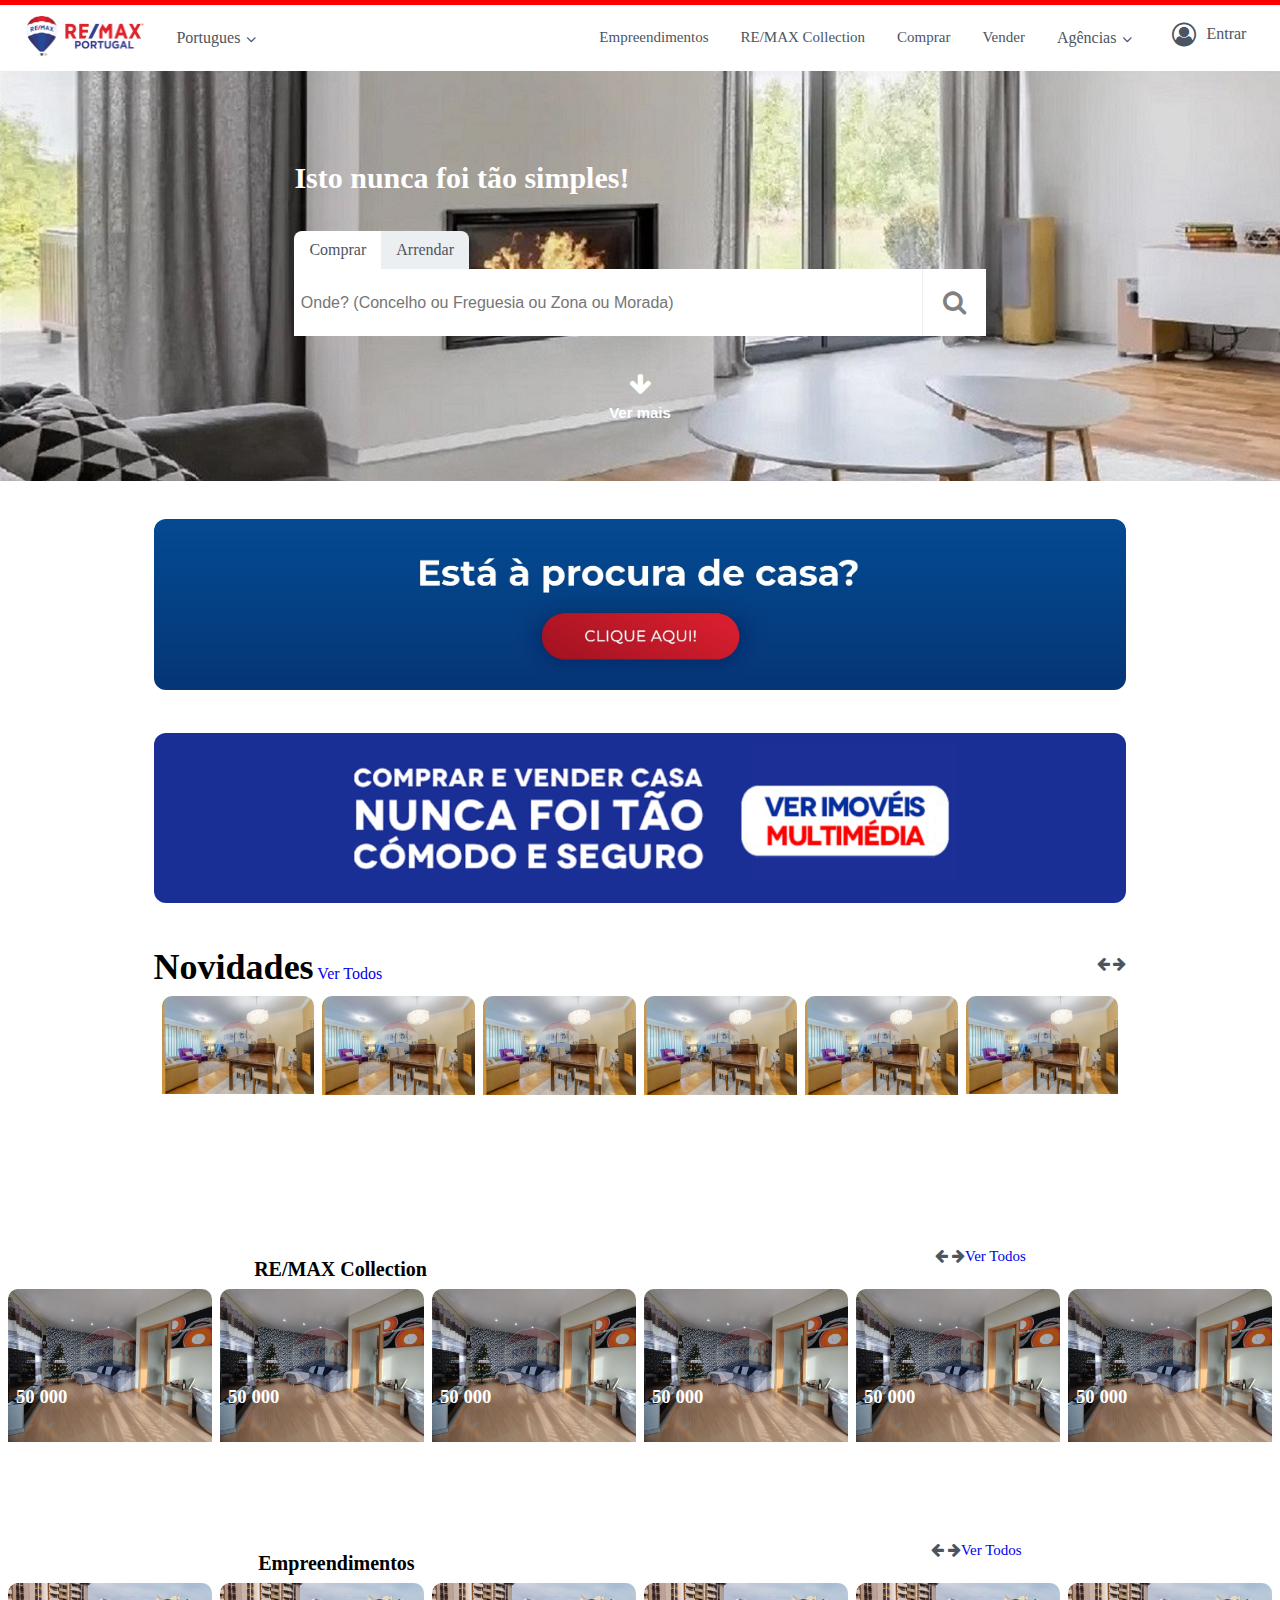
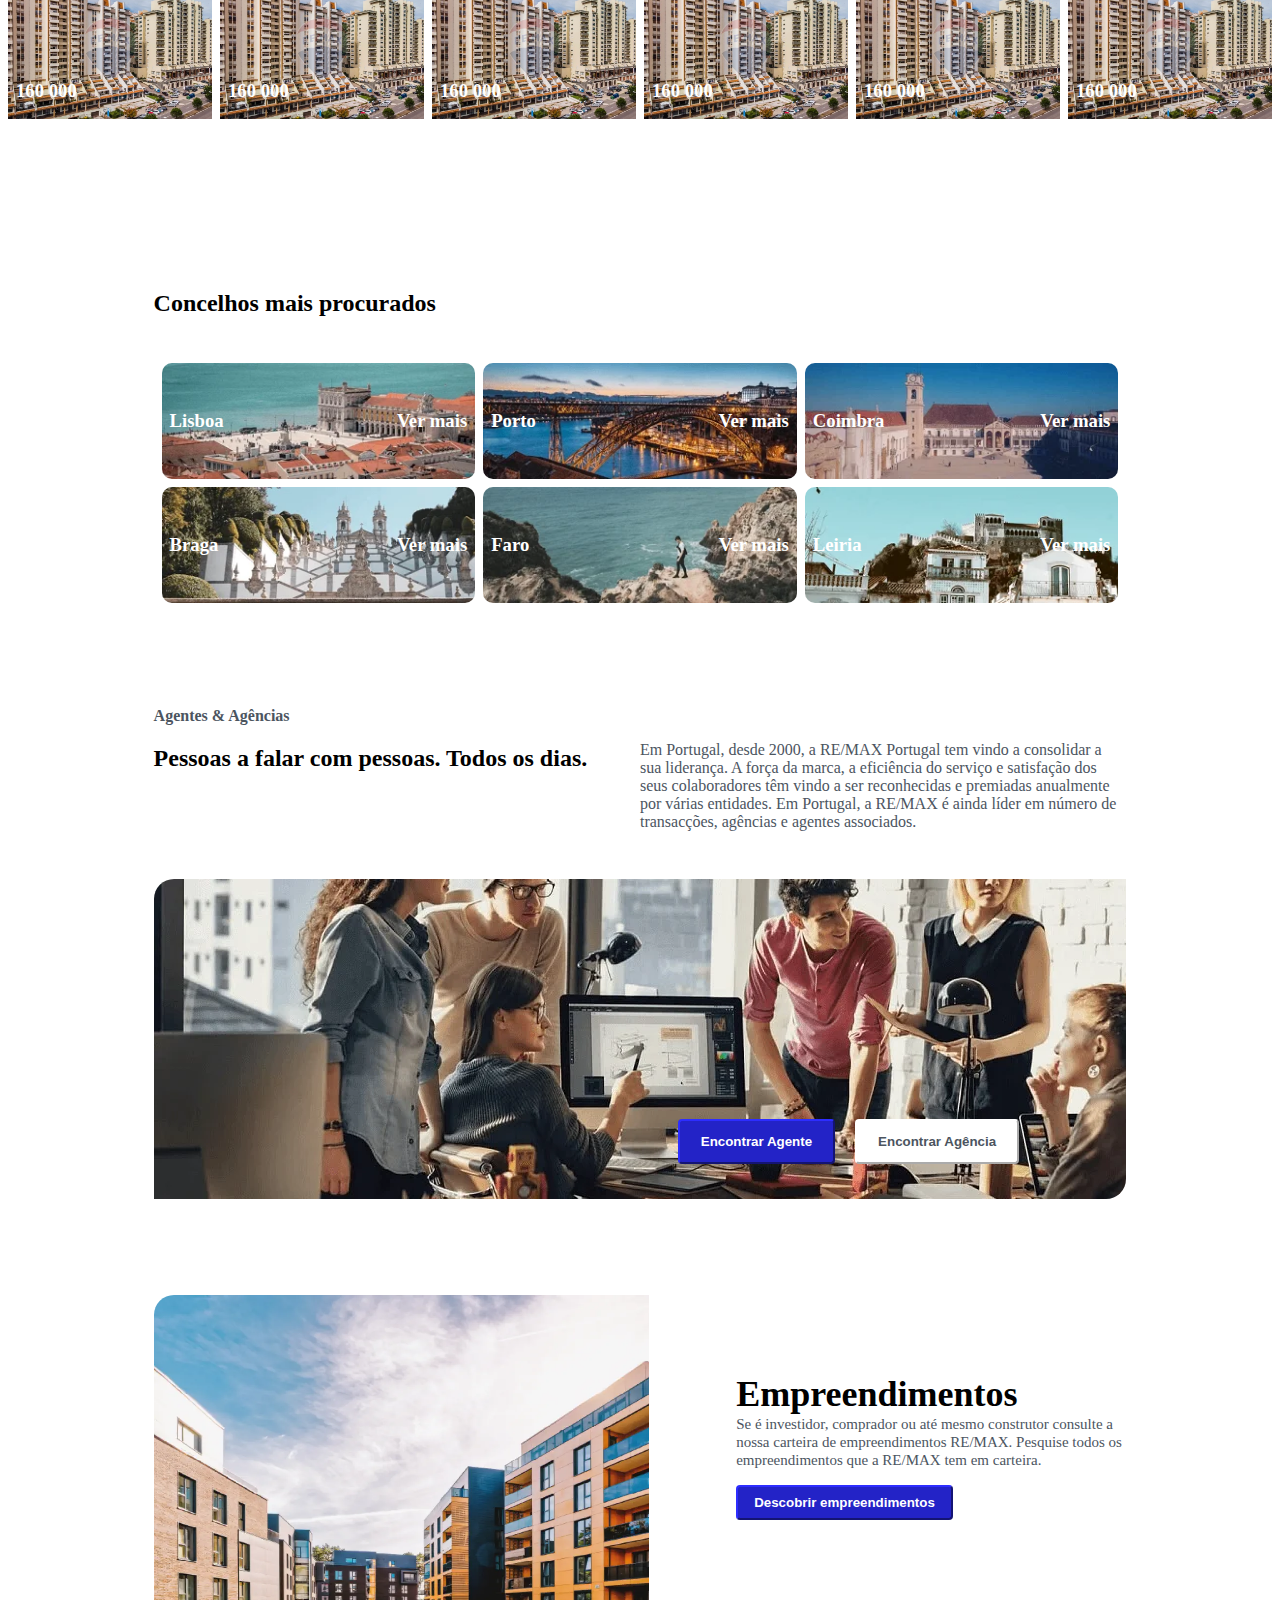
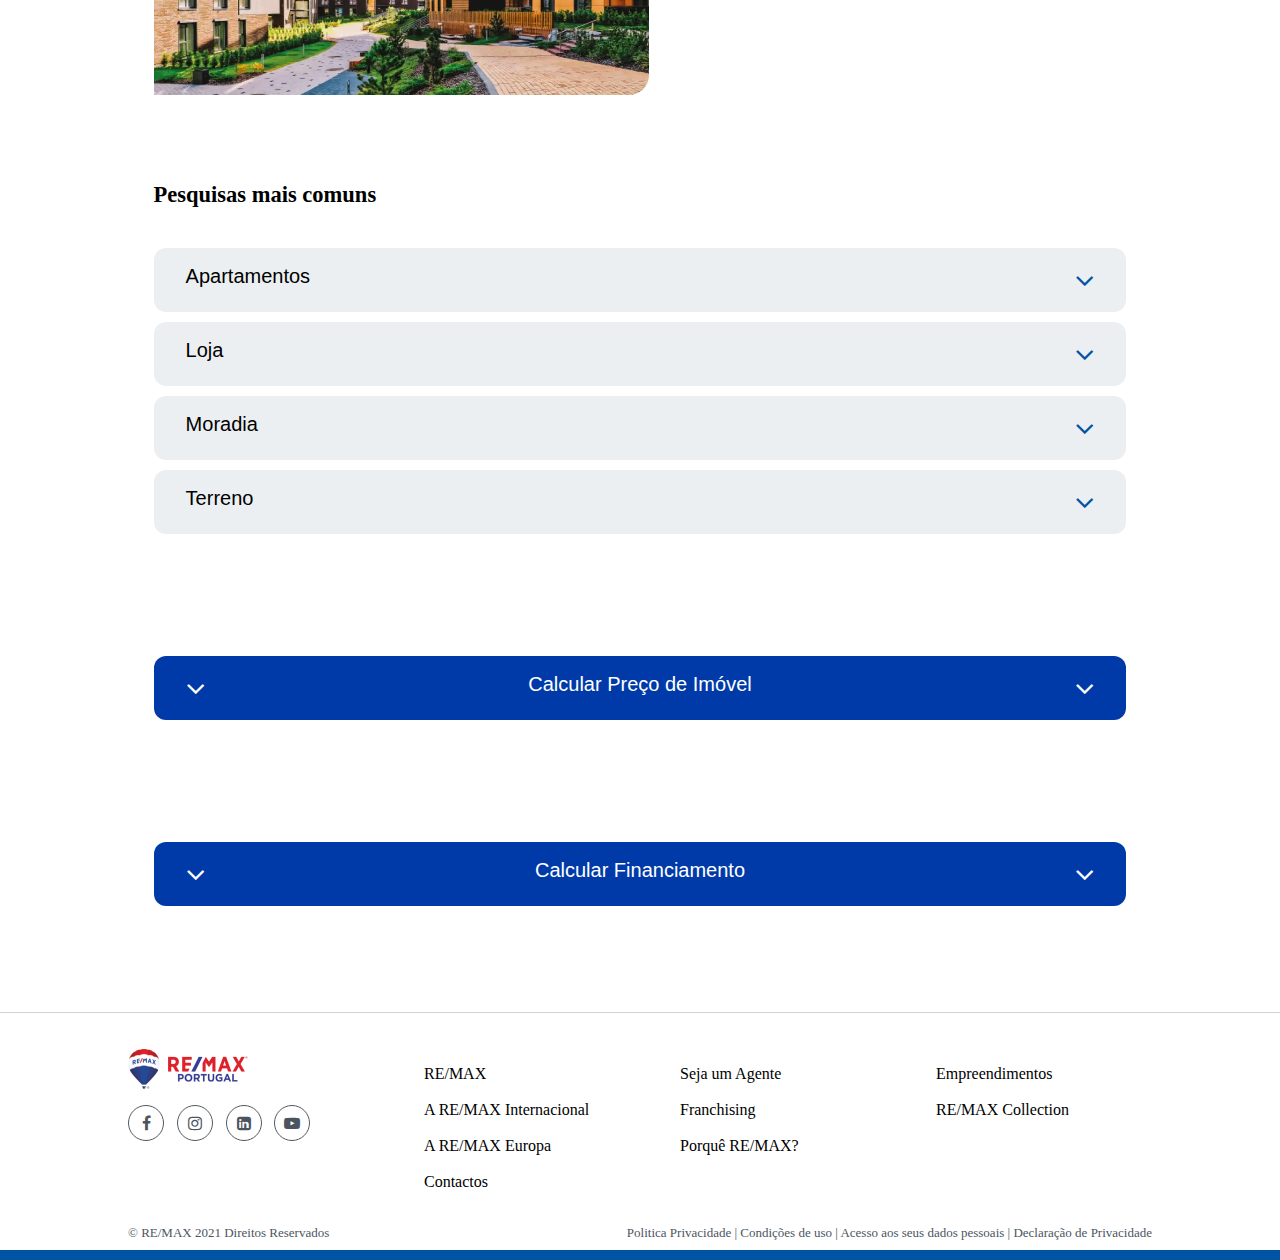
==== index.html @ 7850f864 "update setas" ====
<!DOCTYPE html>
<html lang="en">
<head>
    <script type="text/javascript" src="logica.js"></script>
    <link href="estilos.css"   rel="stylesheet">
    <meta charset="UTF-8">
    <meta http-equiv="X-UA-Compatible" content="IE=edge">
    <link rel="stylesheet" href="https://cdnjs.cloudflare.com/ajax/libs/font-awesome/4.7.0/css/font-awesome.min.css">
    <meta name="viewport" content="width=device-width, initial-scale=1.0">
    <title>TrabalhoPratico-Tweb</title>
    
    
</head>
<body> 

    <nav class="nav-menu">
        <div class="menu1">
            <img class="imagem_logo" src="img/logo_remax.jpg"/>
            <ul class="parte1" style="list-style-type:none">
                <div class="dropdown">
                    <span>Portugues <i class='fa fa-angle-down'></i></span>
                    <div class="dropdown-content">
                    <p>Portugues</p>
                    <p>Ingles</p>
                    </div>
                </div>
            </ul>
            <ul class="parte2">
                <li><a href="emp.html">Empreendimentos</a></li>  
                <li><a href="collection.html">RE/MAX Collection</a></li>
                <li><a href="comprar.html">Comprar</a></li>
                <li><a href="verder.html">Vender</a></li>
            </ul>
                <div class="dropdown2">
                    <span class="dropspan">Agências <i class='fa fa-angle-down'></i></span>
                    <div class="dropdown2-content">
                    <p>Procurar um Agente ou Agência</p>
                    <p>Seja uma Agente RE/MAX</p>
                    <p>Franchising</p>
                    <p>Top Agentes e Agências</p>
                    </div>
                  </div>
            
                <div class="opcao_entrar">
                    <i class="fa fa-user-circle-o" style="font-size:24px; margin-top: 17px; margin-bottom: 16px; margin-right: 10px;"></i>
                    <a href="entrar.html">Entrar</a>
                </div>
            
        </div>
    </nav>
    <div class="imagem_fundo" >
       <br><br><br><br><br> <span>Isto nunca foi tão simples!</span><br><br><br>
        <div class="comprar">
            <div class="comprar_arrendar">
			    <a id="compras" onclick="myFunctionCompras()" class="compras">Comprar</a>	
                <a id="arrendar" onclick="myFunctionArrendar()" class="arrendar">Arrendar</a> 
            </div>
            <div id="pesquisa">
                <input type="text" name="search" id="search" placeholder=" Onde? (Concelho ou Freguesia ou Zona ou Morada)" />
                <div class="icon-procura">
                    <i class="fa fa-search"></i> 
                </div>
            </div>	              
        </div>
        <button onclick="topFunction()" id="TopBtn" class="btnvermais"> <i class="fa fa-arrow-down"></i> <span>Ver mais</span></button>  
    </div>


    <img  src="img/procura_casa.jpg" id="procura_img" />
    <img  src="img/comprar_vender.jpg" id="comprar_vender_img" />

<div class="menus">
    <div class="menu2"> 
        <span class="titulo">Novidades</span>
        <a href="vertodos.html" style="text-decoration: none;">Ver Todos</a>
        <div class="newsver">
            <span classe="setas">
                <i class="fa fa-arrow-left"></i>
                <i class="fa fa-arrow-right"></i>
            </span>
            
        </div>
    </div>

    <div class="novi">
        <table class="novis">
            <tr>
                <th class="novis1" onclick="location.href='t3visa.html'">
                    <h3>380 000</h3></th>
                <th class="novis1" onclick="location.href='t3visa.html'">
                    <h3>380 000</h3>
                </th>
                <th class="novis1" onclick="location.href='t3visa.html'">
                    <h3>380 000</h3></th>
                <th class="novis1" onclick="location.href='t3visa.html'">
                    <h3>380 000</h3>
                </th>
                <th class="novis1" onclick="location.href='t3visa.html'">
                    <h3>380 000</h3></th>
                <th class="novis1" onclick="location.href='t3visa.html'">
                    <h3>380 000</h3>
                </th>
            </tr>
        </table>
    </div>
</div>
<div classe="meenn"></div>
    <div class="menu3"> 
        <h2>RE/MAX Collection</h2>
        <div class="remaxc">
        <span classe="setas">
            <i class="fa fa-arrow-left"></i>
            <i class="fa fa-arrow-right"></i>
        </span>
        <a href="vertodos.html" style="text-decoration: none;">Ver Todos</a>
        </div>
        </div>
        <div class="menu3l">
            <table class="novis">
                <th class="novis2" onclick="location.href='t3areal.html'">
                    <h3>50 000</h3></th>
                <th class="novis2" onclick="location.href='t3areal.html'">
                    <h3>50 000</h3>
                </th>
                <th class="novis2" onclick="location.href='t3areal.html'">
                    <h3>50 000</h3></th>
                <th class="novis2" onclick="location.href='t3areal.html'">
                    <h3>50 000</h3>
                </th>
                <th class="novis2" onclick="location.href='t3areal.html'">
                    <h3>50 000</h3></th>
                <th class="novis2" onclick="location.href='t3areal.html'">
                    <h3>50 000</h3>
            </table>
        </div>
    </div>
<div classe="mensss">
    <div class="menu4"> 
        <h2>Empreendimentos</h2>
        <div class="emp">
        <span classe="setas">
            <i class="fa fa-arrow-left"></i>
            <i class="fa fa-arrow-right"></i>
        </span>
        <a href="vertodos.html" style="text-decoration: none;">Ver Todos</a>
        </div>
        
    </div>
<div class="menu4tl">
    <table class="novis">
        <th class="novis3" onclick="location.href='t3oliv.html'">
            <h3>160 000</h3></th>
        <th class="novis3" onclick="location.href='t3oliv.html'">
            <h3>160 000</h3>
        </th>
        <th class="novis3" onclick="location.href='t3oliv.html'">
            <h3>160 000</h3></th>
        <th class="novis3" onclick="location.href='t3oliv.html'">
            <h3>160 000</h3>
        </th>
        <th class="novis3" onclick="location.href='t3oliv.html'">
            <h3>160 000</h3></th>
        <th class="novis3" onclick="location.href='t3oliv.html'">
            <h3>160 000</h3>
    </table>
</div>
</div>







    <div class="mais_procurados">
        <div class="procurados_title">
            <h2>Concelhos mais procurados</h2> <br>
        </div>
        <table class="tabela_procurados">
            <tr>
                <th class="lisboa" onclick="location.href='lisboa.html'">
                    <h3>Lisboa <span>Ver mais</span></h3>
                </th>
                <th class="porto" onclick="location.href='porto.html'">
                    <h3>Porto <span>Ver mais</span></h3>
                </th>
                <th class="coimbra" onclick="location.href='coimbra.html'">
                    <h3>Coimbra <span>Ver mais</span></h3>
                </th>
            </tr>
            <tr>
                <th class="braga" onclick="location.href='braga.html'">
                    <h3>Braga <span>Ver mais</span></h3>
                </th>
                <th class="faro" onclick="location.href='faro.html'">
                    <h3>Faro <span>Ver mais</span></h3>
                </th>
                <th class="leiria" onclick="location.href='leiria.html'">
                    <h3>Leiria <span>Ver mais</span></h3>
                </th>
            </tr>
          </table>
    </div>


    <div class="agentes_agencias">
        <div class="agen_subtitle">
            <a>Agentes & Agências</a> <br>
        </div>
        <div class="agen_cima">
            <h2>Pessoas a falar com pessoas. Todos os dias.</h2>
            <p>Em Portugal, desde 2000, a RE/MAX Portugal tem vindo a consolidar a sua liderança. A força 
                da marca, a eficiência do serviço e satisfação dos seus colaboradores têm vindo a ser 
                reconhecidas e premiadas anualmente por várias entidades. Em Portugal, a RE/MAX é ainda 
                líder em número de transacções, agências e agentes associados.</p>
        </div>
        <div class="agen_baixo">
            
            <div class="button_agen">
                <button class="button_agente" type="button"> Encontrar Agente</button>
                <button class="button_agencia" type="button"> Encontrar Agência</button>
            </div>
        </div>
    </div>


    <div class="empreendimentos">
        <div class="empre_esquerda"> 
            <img src="img/empre.webp" class="img_empre"/>
        </div>
        <div class="empre_direita">
            <div class="empre_texto">
                <h2 class="titulo">Empreendimentos</h2>
                <a>Se é investidor, comprador ou até mesmo construtor consulte a nossa carteira de 
                    empreendimentos RE/MAX. Pesquise todos os empreendimentos que a RE/MAX tem 
                    em carteira.
                </a> <br>
            </div>
            <button class="button_empre" type="button"> Descobrir empreendimentos</button>
        </div>
    </div>


    

    <div class="Pesquisas_mais_comuns">
        <h2>Pesquisas mais comuns</h2>
        <div class="dropdown3">
            <button onclick="myFunction1()" id="dropbtn3-1" class="dropbtn3">Apartamentos <i class='fa fa-angle-down'></i></button>
            <div id="myDropdown3-1" class="dropdown-content3">
                <a href="#">Lisboa</a>
                <a href="#">Sintra</a>
                <a href="#">Cascais</a>
                <a href="#">Oeiras</a>
                <a href="#">Porto</a>
                <a href="#">Amadora</a>
                <a href="#">Vila Nova de Gaia</a>
                <a href="#">Almada</a>
                <a href="#">Loures</a>
                <a href="#">Vila Franca de Xira</a>
                <a href="#">Seixal</a>
                <a href="#">Odivelas</a>
                <a href="#">Braga</a>
                <a href="#">Portimão</a>
                <a href="#">Matosinhos</a>
                <a href="#">Setúbal</a>
                <a href="#">Albufeira</a>
                <a href="#">Maia</a>
                <a href="#">Loulé</a>
                <a href="#">Gondomar</a>
                <a href="#">Coimbra</a>
                <a href="#">Mafra</a>
                <a href="#">Leiria</a>
                <a href="#">Barreiro</a>
                <a href="#">Funchal</a>
                <a href="#">Alenquer</a>
                <a href="#">Vila Nova de Famalicão</a>
                <a href="#">Faro</a>
                <a href="#">Silves</a>
                <a href="#">Montijo</a>
            </div>
        </div>
        <div class="dropdown3">
            <button onclick="myFunction2()" id="dropbtn3-2" class="dropbtn3">Loja <i class='fa fa-angle-down'></i></button>
            <div id="myDropdown3-2" class="dropdown-content3">
                <a href="#">Lisboa</a>
                <a href="#">Sintra</a>
                <a href="#">Porto</a>
                <a href="#">Amadora</a>
                <a href="#">Oeiras</a>
                <a href="#">Loures</a>
                <a href="#">Odivelas</a>
                <a href="#">Almada</a>
                <a href="#">Cascais</a>
                <a href="#">Braga</a>
                <a href="#">Seixal</a>
                <a href="#">Matosinhos</a>
                <a href="#">Vila Nova de Famalicão</a>
                <a href="#">Vila Franca de Xira</a>
                <a href="#">Setúbal</a>
                <a href="#">Vila Nova de Gaia</a>
                <a href="#">Guimarães</a>
                <a href="#">Portimão</a>
                <a href="#">Leiria</a>
                <a href="#">Faro</a>
                <a href="#">Gondomar</a>
                <a href="#">Albufeira</a>
                <a href="#">Maia</a>
                <a href="#">Viseu</a>
                <a href="#">Coimbra</a>
                <a href="#">Loulé</a>
                <a href="#">Felgueiras</a>
                <a href="#">Funchal</a>
                <a href="#">Mafra</a>
                <a href="#">Barreiro</a>
            </div>
        </div>
        <div class="dropdown3">
            <button onclick="myFunction3()" id="dropbtn3-3" class="dropbtn3">Moradia <i class='fa fa-angle-down'></i></button>
            <div id="myDropdown3-3" class="dropdown-content3">
                <a href="#">Cascais</a>
                <a href="#">Sintra</a>
                <a href="#">Almada</a>
                <a href="#">Vila Nova de Gaia</a>
                <a href="#">Mafra</a>
                <a href="#">Seixal</a>
                <a href="#">Torres Vedras</a>
                <a href="#">Vila Nova de Famalicão</a>
                <a href="#">Porto</a>
                <a href="#">Guimarães</a>
                <a href="#">Setúbal</a>
                <a href="#">Lisboa</a>
                <a href="#">Sesimbra</a>
                <a href="#">Loulé</a>
                <a href="#">Oeiras</a>
                <a href="#">Braga</a>
                <a href="#">Albufeira</a>
                <a href="#">Alenquer</a>
                <a href="#">Évora</a>
                <a href="#">Palmela</a>
                <a href="#">Matosinhos</a>
                <a href="#">Leiria</a>
                <a href="#">Gondomar</a>
                <a href="#">Loures</a>
                <a href="#">Alcobaça</a>
                <a href="#">Maia</a>
                <a href="#">Silves</a>
                <a href="#">Santarém</a>
                <a href="#">Vila Franca de Xira</a>
                <a href="#">Coimbra</a>
            </div>
        </div>
        <div class="dropdown3">
            <button onclick="myFunction4()" id="dropbtn3-4" class="dropbtn3">Terreno <i class='fa fa-angle-down'></i></button>
            <div id="myDropdown3-4" class="dropdown-content3">
                <a href="#">Sintra</a>
                <a href="#">Vila Nova de Gaia</a>
                <a href="#">Palmela</a>
                <a href="#">Cascais</a>
                <a href="#">Almada</a>
                <a href="#">Mafra</a>
                <a href="#">Vila Nova de Famalicão</a>
                <a href="#">Sesimbra</a>
                <a href="#">Braga</a>
                <a href="#">Loures</a>
                <a href="#">Torres Vedras</a>
                <a href="#">Setúbal</a>
                <a href="#">Seixal</a>
                <a href="#">Loulé</a>
                <a href="#">Benavente</a>
                <a href="#">Gondomar</a>
                <a href="#">Coimbra</a>
                <a href="#">Vila Franca de Xira</a>
                <a href="#">Guimarães</a>
                <a href="#">Leiria</a>
                <a href="#">Odivelas</a>
                <a href="#">Silves</a>
                <a href="#">Maia</a>
                <a href="#">Santa Maria da Feira</a>
                <a href="#">Penafiel</a>
                <a href="#">Alenquer</a>
                <a href="#">Lousada</a>
                <a href="#">Viseu</a>
                <a href="#">Marco de Canaveses</a>
                <a href="#">Lourinhã</a>
            </div>
        </div>
    </div>

    <div class="calculo">
        <button onclick="FunctionCalculo()" id="btncalculo" class="dropbtn3"><i1 class='fa fa-angle-down' style="float: left; font-size: 30px;"></i1>Calcular Preço de Imóvel<i2 class='fa fa-angle-down' style="float: right; font-size: 30px;"></i2></button>
        <div id="CalcDropdown" class="dropdown-content4">
            <form>
            <fieldset>
                <legend><p>Descrição do Imóvel</p></legend>
                <div class="tipo">
                    <p>Tipologia: <select name="tipologia" required>
                        <option value="0">T0</option>
                        <option value="1">T1</option>
                        <option value="2">T2</option>
                        <option value="3">T3</option>
                        <option value="4">T4</option>
                        <option value="5">T5</option>
                </p></select> 
                </div>
                <div class="area">
                    <p>Área útil (m<sup>2</sup>): <input type="number" name="area" id="area" min="1" max="999999" maxlength="6" required/></p>
                </div>
                <div class="idade">
                    <p>Idade do Imóvel : <br><br> 
                    <input type="radio" name="idade" value="min"/> Inferior a 6 anos</p>
                    <p><input type="radio" name="idade" value="med"/> Entre 7 e 10 anos</p>
                    <p><input type="radio" name="idade" value="max"/> Superior a 11 anos</p>
                </div>
                <div class="garagem">
                    <p>Garagem  <input type="checkbox" id="garagem" name="garagem"/></p>
                </div>
                <div class="TPublicos">
                    <p>Proximidade de Transportes Públicos <input type="checkbox" id="transportes" name="transportes"/></p>
                </div>
            </fieldset>
            <div class="CalBtn">
                <button type="button" onclick="FunctionSubmeter()" class="submeter">Submeter</button>
                <input type="reset" onclick="FunctionLimpar()" name="reset" class="reset" value="Limpar" />
            </div>
            </form>
        </div>
        <div class="resultado" id="resultado">
            <div class="row">
                <div class="column" id="column-zona">
                    <div class="card">
                        <div>
                            <h2>Zona 1</h2>
                            <span id="zona1"></span>
                        </div>
                        <div class="zona1-content">
                            <br><a>€/m<sup>2</sup>: 1200</a><br>
                            <a>área: <span id="Zona1-area"></span> m<sup>2</sup></a><br>
                            <a>idade: <span id="Zona1-idade"></span></a><br>
                            <a><span id="Zona1-garagem"></span> garagem</span></a><br>
                            <a><span id="Zona1-transportes"></span> transportes</a><br>
                        </div>
                    </div>
                </div>
                <div class="column" id="column-zona">
                    <div class="card">
                        <div>
                        <h2>Zona 2</h2>
                        <span id="zona2"></span></div>
                        <div class="zona1-content">
                            <br><a>€/m<sup>2</sup>: 2000</a><br>
                            <a>área: <span id="Zona2-area"></span> m<sup>2</sup></a><br>
                            <a>idade: <span id="Zona2-idade"></span></a><br>
                            <a><span id="Zona2-garagem"></span> garagem</span></a><br>
                            <a><span id="Zona2-transportes"></span> transportes</a><br>
                        </div>
                    </div>
                </div>
                <div class="column" id="column-zona">
                    <div class="card">
                        <div><h2>Zona 3</h2>
                        <span id="zona3"></span></div>
                        <div class="zona1-content">
                            <br><a>€/m<sup>2</sup>: 2500</a><br>
                            <a>área: <span id="Zona3-area"></span> m<sup>2</sup></a><br>
                            <a>idade: <span id="Zona3-idade"></span></a><br>
                            <a><span id="Zona3-garagem"></span> garagem</span></a><br>
                            <a><span id="Zona3-transportes"></span> transportes</a><br>
                        </div>
                    </div>
                </div>
              </div>
        </div>
    </div>



    <div class="financiamento">
        <button onclick="FunctionFinanciamento()" id="btnfinanciamento" class="dropbtn3"><i1 class='fa fa-angle-down' style="float: left; font-size: 30px;"></i1>Calcular Financiamento<i2 class='fa fa-angle-down' style="float: right; font-size: 30px;"></i2></button>
        <div id="FinDropdown" class="dropdown-content4">
            <form>
            <fieldset>
                <legend><p>Financiamento</p></legend>
                <div class="row">   
                    <div class="column" id="column-fin">
                        <i class="fa fa-money" style="font-size:48px;"></i>
                        <p>Entrada Inicial</p>
                        <input type="number" id="recebe-entrada" name="amountInput1" min="0" max="1000000" value="0" oninput="this.form.amountRange1.value=this.value" /><br>
                        <input type="range" name="amountRange1" min="0" max="1000000" value="0" step="1" oninput="this.form.amountInput1.value=this.value"/>
                    </div>
                    <div class="column" id="column-fin">
                        <i class="fa fa-money" style="font-size:48px;"></i>
                        <p>Valor de Empréstimo</p>
                        <input type="number" id="recebe-emprestimo" name="amountInput2" min="0" max="1000000" value="0" oninput="this.form.amountRange2.value=this.value" /><br>
                        <input type="range" name="amountRange2" min="0" max="1000000" value="0" step="1" oninput="this.form.amountInput2.value=this.value"/>
                    </div>
                    <div class="column" id="column-fin">
                        <i class="fa fa-calendar" style="font-size:48px;"></i>
                        <p>Duração (anos)</p>
                        <input type="number" id="recebe-anos" name="amountInput3" min="0" max="50" value="0" oninput="this.form.amountRange3.value=this.value" /><br>
                        <input type="range" name="amountRange3" min="0" max="50" value="0" step="1" oninput="this.form.amountInput3.value=this.value"/>
                    </div> 
                </div> 
            </fieldset>
            </form>
            <div class="CalBtn">
                <button type="button" onclick="FunctionCalcFinanciamento()" class="submeter">Financiamento</button>
            </div>
            <div class="ResultadoFin" id="ResultadoFin">
                <table>
                <tr class="column" id="column-fin1">
                    <div class="box-banco">
                        <img src="img/banco_CA.jpg" class="img_ca"/>
                        <div class="box-banco-text">
                            <a id="credito">Crédito Agrícula Crédito habitação Taxa variável</a><br>
                            <span id="var">variável</span><br><br><br>
                            <div class="box-resultado">
                                <div class="box-linha">
                                    <div class="spread">
                                        <span id="spread1"></span><br>
                                        <a> Spread desde </a>
                                    </div>
                                    <div class="TAEG">
                                        <span id="juro-global1"></span><br>
                                        <a>TAEG desde</a>
                                    </div>
                                    <div class="prestacoes">
                                        <span id="prestacoes1"></span><br>
                                        <a>€/Mes</a>
                                    </div>
                                    <div class="Verm">
                                        <a onclick="FunctionDetalhes()">Ver detalhes</a>
                                    </div>
                                </div>
                                <div class="box-direita" id="box-direita">
                                    <a>Montante total: <span id="Montante-total"></span></a><br>
                                    <a>Valor do empréstimo: <span id="emprestimo"></span></a><br>
                                    <a>Valor da entrada inicial: <span id="entrada-inicial"></span></a><br>
                                </div>
                            </div>
                        </div>
                    </div>
                </tr>
                <tr class="column" id="column-fin1">
                    <div class="box-banco">
                        <img src="img/banco_milennium.png" class="img_mill"/>
                        <div class="box-banco-text">
                            <a  id="credito">Millennium Crédito habitação Taxa variável</a><br>
                            <span id="var">variável</span><br><br><br>
                            <div class="bos-resultado">
                                <div class="box-linha">
                                    <div class="spread">
                                        <span id="spread2"></span><br>
                                        <a> Spread desde </a>
                                    </div>
                                    <div class="TAEG">
                                        <span id="juro-global2"></span><br>
                                        <a>TAEG desde</a>
                                    </div>
                                    <div class="prestacoes">
                                        <span id="prestacoes2"></span><br>
                                        <a>€/Mes</a>
                                    </div>
                                    <div class="Verm">
                                        <a onclick="FunctionDetalhes2()">Ver detalhes</a>
                                    </div>
                                </div>
                            </div>
                            <div class="box-direita" id="box-direita2">
                                <a>Montante total: <span id="Montante-total1"></span></a><br>
                                <a>Valor do empréstimo: <span id="emprestimo1"></span></a><br>
                                <a>Valor da entrada inicial: <span id="entrada-inicial1"></span></a><br>
                            </div>
                        </div>
                    </div>
                </tr>
                <tr class="column" id="column-fin1">
                    <div class="box-banco">
                        <img src="img/banco_CGD.png" class="img_cgd"/>
                        <div class="box-banco-text">
                            <a id="credito">Caixa Geral de Depósito Crédito habitação Taxa variável</a><br>
                            <span id="var">variável</span><br><br><br>
                            <div class="bos-resultado">
                                <div class="box-linha">
                                    <div class="spread">
                                        <span id="spread3"></span><br>
                                        <a> Spread desde </a>
                                    </div>
                                    <div class="TAEG">
                                        <span id="juro-global3"></span><br>
                                        <a>TAEG desde</a>
                                    </div>
                                    <div class="prestacoes">
                                        <span id="prestacoes3"></span><br>
                                        <a>€/Mes</a>
                                    </div>
                                    <div class="Verm">
                                        <a onclick="FunctionDetalhes3()">Ver detalhes</a>
                                    </div>
                                </div>
                            </div>
                            <div class="box-direita" id="box-direita3">
                                <a>Montante total: <span id="Montante-total2"></span></a><br>
                                <a>Valor do empréstimo: <span id="emprestimo2"></span></a><br>
                                <a>Valor da entrada inicial: <span id="entrada-inicial2"></span></a><br>
                            </div>
                        </div>
                    </div>
                </tr>
            </table>
            </div>
        </div>
    </div>

    <div id="footer">
        <div class="row">
            <div class="column">
                <img class="imagem_logo2" src="img/logo_remax.jpg"/> 
                <div class="redes_sociais">
                    <i class="fa fa-facebook"></i>
                    <i class="fa fa-instagram"></i>
                    <i class="fa fa-linkedin-square"></i>
                    <i class="fa fa-youtube-play"></i>
                </div>
            </div>
            <div class="footer_menu">
                <div class="column">
                    <ul>
                        <li> RE/MAX</li>      <br>
                        <li>A RE/MAX Internacional</li><br>
                        <li>A RE/MAX Europa</li><br>
                        <li>Contactos</li><br>
                    </ul>
                </div>
                <div class="column">
                    <ul>
                       <li>Seja um Agente</li><br>
                        <li>Franchising</li><br>
                        <li>Porquê RE/MAX?</li><br>
                    </ul>
                </div>
                <div class="column">
                    <ul>
                    <li>Empreendimentos</li><br>
                    <li>RE/MAX Collection</li><br><br><br><br>
                </ul>
                </div>
            </div> 
        </div>
        <div class="fim">
            <a class="fim_esquerda">© RE/MAX 2021 Direitos Reservados</a> 
            <a class="fim_direita">Politica Privacidade | Condições de uso | Acesso aos seus dados pessoais | Declaração de Privacidade</a>
        </div>
    </div>

</body>
</html>
---- estilos.css ----
html{
    width: 100%;
    scroll-behavior: smooth;
}

body{
    margin: 0em;
    background-color: white;
    font-family: Verdana;
    color: #4c555f;
}

/*******
 Header
********/
.nav-menu{
    padding-left: 2%;
    padding-right: 2%;
    border-top: 5px solid #ff0000;
    height: 100%;
}
.menu1{
    display: flex;
    background-color:white;
    width: 100%;
    height: 66px;
    vertical-align: center;
}

    .menu1 a{
        cursor: pointer;
        color: #4c555f;
        text-decoration: none;
    }    

    .menu1 a:hover{color:#0054a4;}        
    
    .imagem_logo{
        cursor: pointer;
        max-height: 60%;
        margin-top: 0.9%;
        margin-right: 16px;
        width: auto;
    } 

        .parte1{
            cursor: pointer;
            padding: 0;
        }
        
            .dropdown span{
                display: inline-flex;
                margin-bottom: 23px;
                margin-left: 8px;
                margin-right: 8px;
                padding-left: 8px;
                padding-right: 8px;
                padding-top: 8px;
            }

            .dropdown i{
                margin-left: 6px;
                margin-top: 2px;
            }
              
                .dropdown-content {
                    color: black;
                    display: none;
                    position: absolute;
                    background-color: #f9f9f9;
                    min-width: 160px;
                    box-shadow: 0px 8px 16px 0px rgba(0,0,0,0.2);
                    z-index: 1;
                }
              
                .dropdown:hover .dropdown-content {
                    display: block;
                }

                .dropdown:hover{
                    color: #0054a4;
                    box-shadow: 0px 8px 16px 0px rgba(0,0,0,0.2);
                }

                .dropdown-content p{
                    width: 160px;
                    padding-right: 16px;
                    padding-left: 16px;
                    padding-top: 20px;
                    padding-bottom: 20px;
                    margin-bottom: 0;
                    margin-top: 0;
                }
                
                .dropdown-content p:hover{
                    background-color: #0054a4;
                    color: white;
                }

        .parte2{
            display: flex;
            width: 100%;
            list-style-type:none;
            justify-content: flex-end;
        }
    
            .parte2 li{
                margin-top: 0px;
                margin-bottom: 0px;
                margin-left: 8px;
                margin-right: 8px;
                padding: 8px;
                font-size: 15px;
            }

            .dropspan{
                margin-top: 16px;
                margin-bottom: 23px;
                margin-left: 8px;
                margin-right: 8px;
                padding-left: 8px;
                padding-right: 8px;
                padding-top: 8px;
                cursor: pointer;
            }

            .dropdown2 span{
                display: inline-flex;
            }

            .dropdown2 i{
                margin-left: 6px;
                margin-top: 2px;
            }

                .dropdown2:hover{
                    color: #0054a4;
                    box-shadow: 0px 8px 16px 0px rgba(0,0,0,0.2);
                }
        
                .dropdown2-content {
                    font-size: 14px;
                    color: black;
                    cursor: pointer;
                    display: none;
                    position: absolute;
                    background-color: #f9f9f9;
                    box-shadow: 0px 8px 16px 0px rgba(0,0,0,0.2);
                    z-index: 1;
                }

                .dropdown2-content p{
                    width: auto;
                    padding-right: 16px;
                    padding-left: 16px;
                    padding-top: 20px;
                    padding-bottom: 20px;
                    margin-bottom: 0;
                    margin-top: 0;
                }

                .dropdown2-content p:hover{
                    background-color: lightgrey
                }
              
                .dropdown2:hover .dropdown2-content {
                    display: block;
                }

            .opcao_entrar{
                cursor: pointer;
                display: flex;
                padding-left: 8px;
                padding-right: 8px;
                margin-left: 16px;
            }
                .opcao_entrar a{
                    padding-top: 20px;
                    padding-bottom: 20px;
                    margin-left: 0px;
                    text-decoration: none;
                }
                
                .opcao_entrar:hover{
                    color:#0054a4;
                }

/*************************************
Barra de pesquisa com imagem de fundo
**************************************/
.imagem_fundo{
    background-image: url("img/Fundo.jpg");
    width: 100%;
    position: relative;
    height: 410px;
    background-repeat: no-repeat;
}

    .imagem_fundo span{
        color: white;
        font-weight: bold;
        font-size: 30px;
        margin-left: 23%;
    }

    .comprar{
        margin-left: 23%;
        margin-right: 23%;
        position: relative;
    }

    .icon-procura {
        color: black;
        display: flex;
        justify-content: center;
        align-items: center;
        padding: 0 20px;
        padding-left: 20px;
        border-left: solid 1px #eceff2;
        background-color: white;
    }
    
        .icon-procura i {
            font-size: 25px;
            color: #808080;
            cursor: pointer;
        }
        
            .icon-procura i:hover {
                transform: scale(0.8);
                transition: 0.3s ease;
            }
        
       .comprar_arrendar{
            display: flex;
            padding-right: 0%;
        }

            .compras{
                padding-top: 10px;
                padding-bottom: 10px;
                padding-right: 15px;
                padding-left: 15px;
                background-color: white;
                border-top-left-radius: 0.5em;
                cursor: pointer;
            }       

            .arrendar{
                padding-top: 10px;
                padding-bottom: 10px;
                padding-right: 15px;
                padding-left: 15px;
                background-color: #eceff2;
                border-top-right-radius: 0.5em;
                cursor: pointer;
            } 
   
        #pesquisa{
            display: flex;
        }

                #search{
                    background-color: white;
                    border: none;
                    height: 65px;
                    width: 100%;
                    outline: none;
                    font-size: medium;
                }

        .btnvermais{
            color: #fff;
            background: transparent;
            border: 0;
            cursor: pointer;
            margin-left: 40%;
            width: 20%;
            margin-top: 35px;
        }

            .btnvermais i{
                margin-bottom: 8px;
                font-size: 24px;
            }

            .btnvermais span{
                font-size: 15px;
                display: block;
                margin-left: 0px;
            }

/*************
Imagens Azuis
**************/
#procura_img{
    max-width: 76%;
    position: relative;
    margin: auto;
    margin-left: 12%;
    margin-right: 12%;
    margin-top: 3%;
    border-radius: 12px;
    cursor: pointer;
}

#comprar_vender_img{
    max-width: 1200px;
    border-radius: 12px;
    cursor: pointer;
    max-width: 76%;
    position: relative;
    margin: auto;
    margin-left: 12%;
    margin-right: 12%;
    margin-top: 3%;
}
    
/*******************
 Novidades - Casas
*******************/
.menus{
    padding-left: 12%;
    padding-right: 12%;
    width: 76%;
    padding-top:3% ;
}

.menu2{
    display: inline;
}
    
.titulo{color:black;
    font-size: 35px;
    font-weight: bold;
    text-align: left;
margin: 0;}

.newsver{font-size: 15px;
    position: relative;
    padding-top: 1%;
    float: right;
    display: flex;}

    .novis{
        width: 100%;
        border-spacing:8px 8px
    }
    
    .novis1 {
        padding: 8px;
        width: 10%;
        height: 200px;
        background-image: url("img/t2av.jpg");
        border-radius: 10px;
        padding:8px;
        background-repeat: no-repeat;  
        background-size: contain;
        cursor: pointer;
    }
           
    .novis h3{
        display: flex;
        align-items: center;
        justify-content: space-between;
        color: white;
    }

.menu3{display: flex;
    align-items: flex-end;
    justify-content: flex-end;}

.menu3 h2{color:black;
    font-size: 20px;
    max-width: 76%;
    position: relative;
    margin: auto;
    padding-left: 12%;
    padding-right: 12%;
    padding-top: 3%;
    border-radius: 12px}

.remaxc{font-size: 15px;
    max-width: 76%;
    position: relative;
    margin: auto;
    margin-left: 16px;
    padding-left: 12%;
    padding-right: 12%;
    padding-top: 1%;
    border-radius: 12px;
    display: flex;
    margin-left:auto;}
.novis2{padding: 8px;
    width: 10%;
    height: 200px;
    background-image: url("img/t3sjm.jpg");
    border-radius: 10px;
    padding:8px;
    background-repeat: no-repeat;  
    background-size:contain;
    cursor: pointer;}
.menu4{display: flex;
    align-items: flex-end;
    justify-content: flex-end;}

.menu4 h2{color:black;
    font-size: 20px;
    max-width: 76%;
    position: relative;
    margin: auto;
    padding-left: 12%;
    padding-right: 12%;
    padding-top: 3%;
    border-radius: 12px}
.novis3{
    padding: 8px;
        width: 10%;
        height: 200px;
        background-image: url("img/t3oliv.jpg");
        border-radius: 10px;
        padding:8px;
        background-repeat: no-repeat;  
        background-size:contain;
        cursor: pointer;      
}
.emp{font-size: 15px;
    max-width: 76%;
    position: relative;
    margin: auto;
    margin-left: 16px;
    padding-left: 12%;
    padding-right: 12%;
    padding-top: 1%;
    border-radius: 12px;
    display: flex;
    margin-left:auto;}






/*************************
Concelhos mais procurados
*************************/
.mais_procurados{
    margin-left: 12%;
    margin-right: 12%;
    max-width: 76%;
    padding-top: 64px;
    margin-bottom: 32px;
}

    .procurados_title{
        color: black;
    }

    .tabela_procurados{
        width: 100%;
        border-spacing:8px 8px;
    }

        .lisboa{
            padding: 8px;
            width: 33.3333%;
            height: 100px;
            background-image: url("img/lisboa.jpg");
            border-radius: 10px;
            padding:8px;
            background-repeat: no-repeat;
            background-size: cover;
            cursor: pointer;
        }

            .lisboa h3{
                display: flex;
                align-items: center;
                justify-content: space-between;
                color: white;
            }

        .porto{
            padding: 8px;
            width: 33.3333%;
            height: 100px;
            background-image: url("img/porto.jpg");
            border-radius: 10px;
            padding:8px;
            background-repeat: no-repeat;
            background-size: cover;
            cursor: pointer;
        }
    
            .porto h3{
                display: flex;
                align-items: center;
                justify-content: space-between;
                color: white;
            }

        .coimbra{
            padding: 8px;
            width: 33.3333%;
            height: 100px;
            background-image: url("img/coimbra.jpg");
            border-radius: 10px;
            padding:8px;
            background-repeat: no-repeat;   
            background-size: cover;
            cursor: pointer;
        }
        
            .coimbra h3{
                display: flex;
                align-items: center;
                justify-content: space-between;
                color: white;
            }
    
        .braga{
            padding: 8px;
            width: 33.3333%;
            height: 100px;
            background-image: url("img/braga.jpg");
            border-radius: 10px;
            padding:8px;
            background-repeat: no-repeat;   
            background-size: cover;
            cursor: pointer;
        }
            
            .braga h3{
                display: flex;
                align-items: center;
                justify-content: space-between;
                color: white;
            }

        .faro{
            padding: 8px;
            width: 33.3333%;
            height: 100px;
            background-image: url("img/faro.jpg");
            border-radius: 10px;
            padding:8px;
            background-repeat: no-repeat;  
            background-size: cover;
            cursor: pointer;
        }
           
            .faro h3{
                display: flex;
                align-items: center;
                justify-content: space-between;
                color: white;
            }

        .leiria{
            padding: 8px;
            width: 33.3333%;
            height: 100px;
            background-image: url("img/leiria.jpg");
            border-radius: 10px;
            padding:8px;
            background-repeat: no-repeat;   
            background-size: cover; 
            cursor: pointer;
        }
           
            .leiria h3{
                display: flex;
                align-items: center;
                justify-content: space-between;
                color: white;
            }
        

/*******************
Agentes & Agências
*******************/
.agentes_agencias{
    margin-left: 12%;
    margin-right: 12%;
    max-width: 76%;
    padding-top: 64px;
    margin-bottom: 32px;
}

    .agen_subtitle{
        color: #4c555f;
        font-weight: bold;
    }

    .agen_cima{
        display: inline-flex;
        position: relative;
        margin-bottom: 32px;
    }

        .agen_cima h2{
            width: 50%;
            color: black;
        }

        .agen_cima p{
            width: 50%;
        }

    .agen_baixo{
        background-image: url("img/fundo2.jpg");
        height:320px;
        background-repeat: no-repeat;
        background-size: cover;
        border-bottom-right-radius: 20px;
        border-top-left-radius: 20px;
    }

        .button_agen{
            float: right;
            margin-top: 240px;
            margin-right: 10%;
            display: inline-flex;
        }

            .button_agente{
                padding-top: 13px;
                padding-bottom: 13px;
                padding-right: 21px;
                padding-left: 21px;
                margin-left: 10px;
                margin-right: 10px;
                border-radius: 4px;
                background-color: rgb(35, 35, 199);
                cursor: pointer;
                border-color: rgb(35, 35, 199);
                color: white;
                font-weight: bold;
            }

                .button_agente:hover{
                    background-color: #003aa8;
                }

            .button_agencia{
                padding-top: 13px;
                padding-bottom: 13px;
                padding-right: 21px;
                padding-left: 21px;
                margin-left: 10px;
                margin-right: 10px;
                border-radius: 4px;
                font-weight: bold;
                background-color: #fff;
                cursor: pointer;
                border-color: #fff;
                color: #4c555f;
            }

/**********************
Empreendimentos
**********************/
.empreendimentos{
    margin-left: 12%;
    margin-right: 12%;
    max-width: 76%;
    padding-top: 64px;
    display: inline-flex;
    position: relative;
}

    .img_empre{
        height: 400px;
        width: 495px;
        border-bottom-right-radius: 20px;
        border-top-left-radius: 20px;
    }

    .empre_direita{
        margin-left: 9%;
        height: 400px;
        text-align: left;
        
        justify-content: center;
    }
        
        .titulo{
            margin-top: 20%;
            font-size: 36px;
            color: black;
        }

        .empre_direita a{
            font-size: 15px;
        }

        .empre_texto{
            margin-bottom: 16px;
        }
        
        .button_empre{
            color: white;
            border-radius: 4px;
            background-color: rgb(35, 35, 199);
            cursor: pointer;
            border-color: rgb(35, 35, 199);
            padding-top: 0.5rem;
            padding-right: 1rem;
            padding-bottom: 0.5rem;
            padding-left: 1rem;
            font-weight: bold;
        }

        .button_empre:hover{
            background-color: #003aa8;
        }

/**********************
Pesquisas mais comuns
**********************/
.Pesquisas_mais_comuns{
    color: black;
    padding-left: 12%;
    padding-right: 12%;
    max-width: 76%;
    padding-top: 64px;
    padding-bottom: 48px;
    font-size: 15px;
}

    .Pesquisas_mais_comuns h2{
        margin-bottom: 40px;
    }

    .dropdown3{
        position: relative;
        display: contents;
        margin-bottom: 13px;
    }
        
        .dropdown-content3{
            display: none;
            position: absolute;
            background-color: white;
            min-width: 160px;
        }

            .dropdown-content3 a {
                color: black;
                padding: 12px 16px;
                border: solid 1px #0054a4;
                border-radius: 12px;
                text-decoration: none;
                margin: 4px;
                display:inline-flex;
                margin-bottom: 13px;
            }
            
                .dropdown-content3 a:hover {
                    border-radius: 12px;
                    background-color: #0054a4;
                    color: white;
                }

        .dropbtn3{
            width: 100%;
            cursor: pointer;
            text-align: left;
            padding-left: 32px;
            padding-right: 32px;
            padding-top: 8px;
            padding-bottom: 8px;
            border-radius: 12px;
            font-size: 20px;
            color: black;
            border-style: none;
            margin-bottom: 10px;
            height: 64px;
            align-items: center;
            background-color: #eceff2;
        }
            
            .dropbtn3 i{
                float: right;
                color: #0054a4;
                font-size: 30px;
            }

                .dropbtn3:hover {
                    color: #0054a4;
                }
            
/***************************
Calculo do Preço do Imóvel
***************************/
.calculo{
    color: black;
    padding-left: 12%;
    padding-right: 12%;
    max-width: 76%;
    padding-top: 64px;
    padding-bottom: 48px;
    font-size: 15px;
}

    #btncalculo{
        text-align: center;
        background-color: #003aa8;
        color: white;
    }

    .dropdown-content4{
        display: none;
        position: absolute;
    } 

    .idade input{
        margin-left: 50px;
    }

    .CalBtn{
        margin: 5px;
    }

    .submeter{
        background-color: #003aa8;
        color: white;
        border: 0;
        border-radius: 4px;
        padding: 5px;
        width: 170px;
        height: 40px;
    }

        .submeter:hover{
            background-color: #002770;
            cursor: pointer;
        }

    .reset{
        background-color: #e11b22;
        color: white;
        border: 0;
        border-radius: 4px;
        padding: 5px;
        width: 170px;
        height: 40px;
    }

        .reset:hover{
            background-color: #751215;
            cursor: pointer;
        }

    .resultado{
        display: none;
        position: absolute;
        margin-top: 10px;
    }

    .row{
        padding-top: 10px;
    }

        .resultado .column {
            float: left;
            width: 31.6%;
            padding: 0 10px;
        }

        .card {
            box-shadow: 0 4px 8px 0 rgba(0, 0, 0, 0.2);
            padding: 16px;
            text-align: center;
            background-color: #f1f1f1;
        }

    .zona1-content{
        display: none;
    }

        .zona1-content a{
            float: left;
            font-size: 12px;
        }

        #column-zona div:hover + div{
            display: block;
            margin-left: 5px;
        }


/**************
Financiamento
**************/
.financiamento{
    color: black;
    padding-left: 12%;
    padding-right: 12%;
    max-width: 76%;
    padding-top: 64px;
    padding-bottom: 48px;
    font-size: 15px;
}

    #btnfinanciamento{
        text-align: center;
        background-color: #003aa8;
        color: white;
    }

    #column-fin{
        text-align: center;
        float: left;
        width: 31.6%;
    }

    .box-banco{
        width: 100%;
        height: 200px;
        border: 1px solid #002770 ;
        margin-bottom: 10px;
    }

    .box-banco-text{
        padding-top: 5px;
        padding-left: 200px;
        position: relative;
    }

        #credito{
            color: #003aa8;
        }

        #var{
            font-weight: bold;
        }

        .box-linha{
            display: inline-flex;
            justify-content: space-between;
            width: 100%;
        }

        .spread{
            width: 20%;
        }

        .TAEG{
            width: 20%;
        }

        .prestacoes{
            width: 20%;
        }

        .prestacoes span{
            color: forestgreen;
        }

        .Verm{
            width: 20%;
            cursor: pointer;
        }

        .Verm a{
            color: #0054a4;
            text-decoration: none;
        }

        .box-direita{
            float: right;
            padding-right: 15px;
            display: none;
        }

    .ResultadoFin{
        display: none;
        position: absolute;
        margin-top: 10px;
        padding-bottom: 20px;
    }

    .show {
        display: contents;
    }

    .img_ca{
        margin-top: 50px;
        margin-bottom: 50px;
        margin-left: 5px;
        height: 100px;
        width: auto;
        float: left;
    }

    .img_mill{
        margin-top: 50px;
        margin-bottom: 50px;
        margin-left: 5px;
        height: 100px;
        width: auto;
        float: left;
    }

    .img_cgd{
        margin-top: 50px;
        margin-bottom: 50px;
        margin-left: 5px;
        height: 100px;
        width: auto;
        float: left;
    }

/********
 Footer
********/
#footer{margin-top: 48px;
    border-top: lightgray solid 1px;
    border-bottom: #0054a4 solid 10px;
    padding-left: 10%;
    padding-right: 10%;
    padding-bottom: 2%;  
    padding-top: 2%;
}

    .row:after {
        content: "";
        display: table;
        clear: both;
    }

        .column {
            color: black;
            float: left;
            width: 25%;
            cursor: pointer;
        }
        
            .imagem_logo2{
                max-height: 40px;
                cursor:default;
                margin-bottom: 5%;
            }
            .redes_sociais{
                display: flex;
            }

                .redes_sociais i{
                    display: flex;
                    align-items: center;
                    justify-content: center;
                    border: 1px solid #54595e;
                    border-radius: 50%;
                    width: 34px;
                    height: 34px;
                    color: #4c555f;
                    margin-right: 0.8rem;
                    cursor: pointer;
                }

                .redes_sociais i:hover{
                    background-color: #003aa8;
                    color: white;
                }
            
        .footer_menu ul{
            list-style-type: none;
        }

    .fim a{
        display:block;
        font-size: 13px;
    }

        .fim_direita{
            float: right;
            cursor: pointer;
        }

        .fim_esquerda{float: left;}
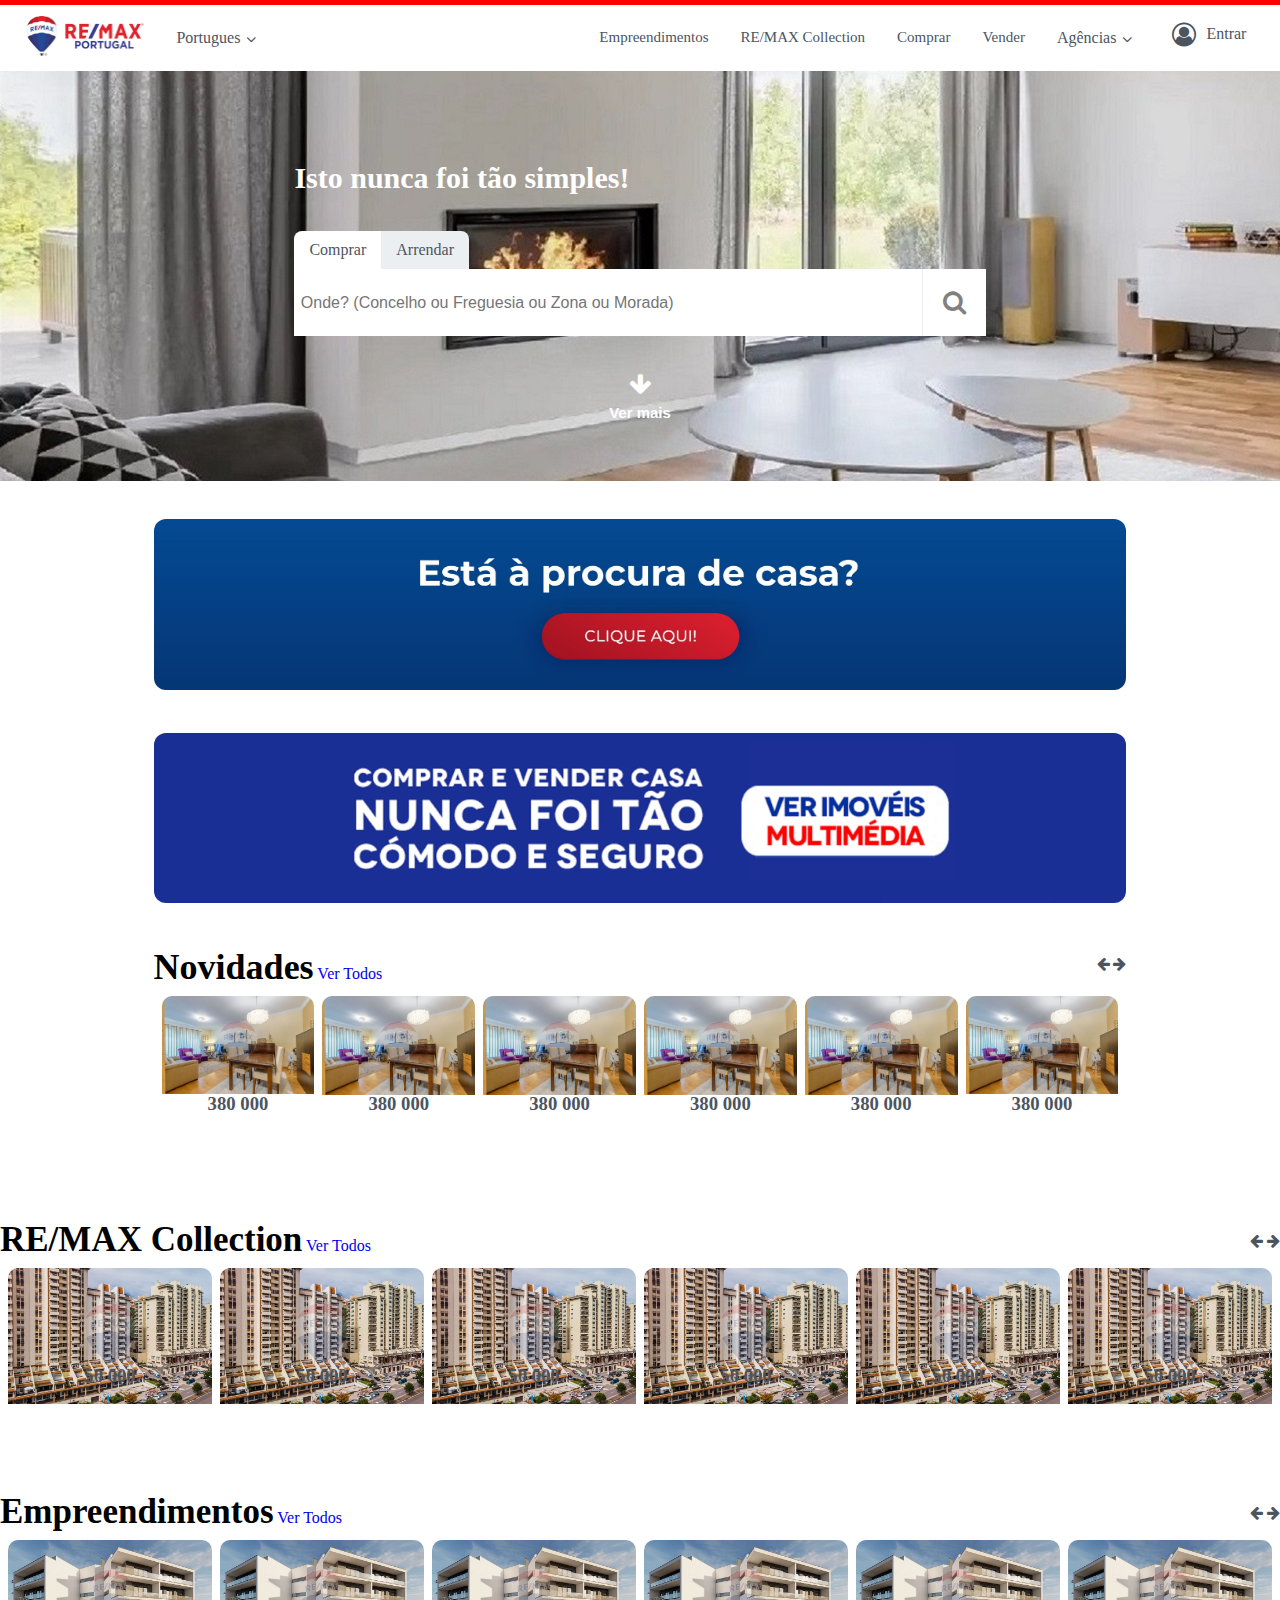
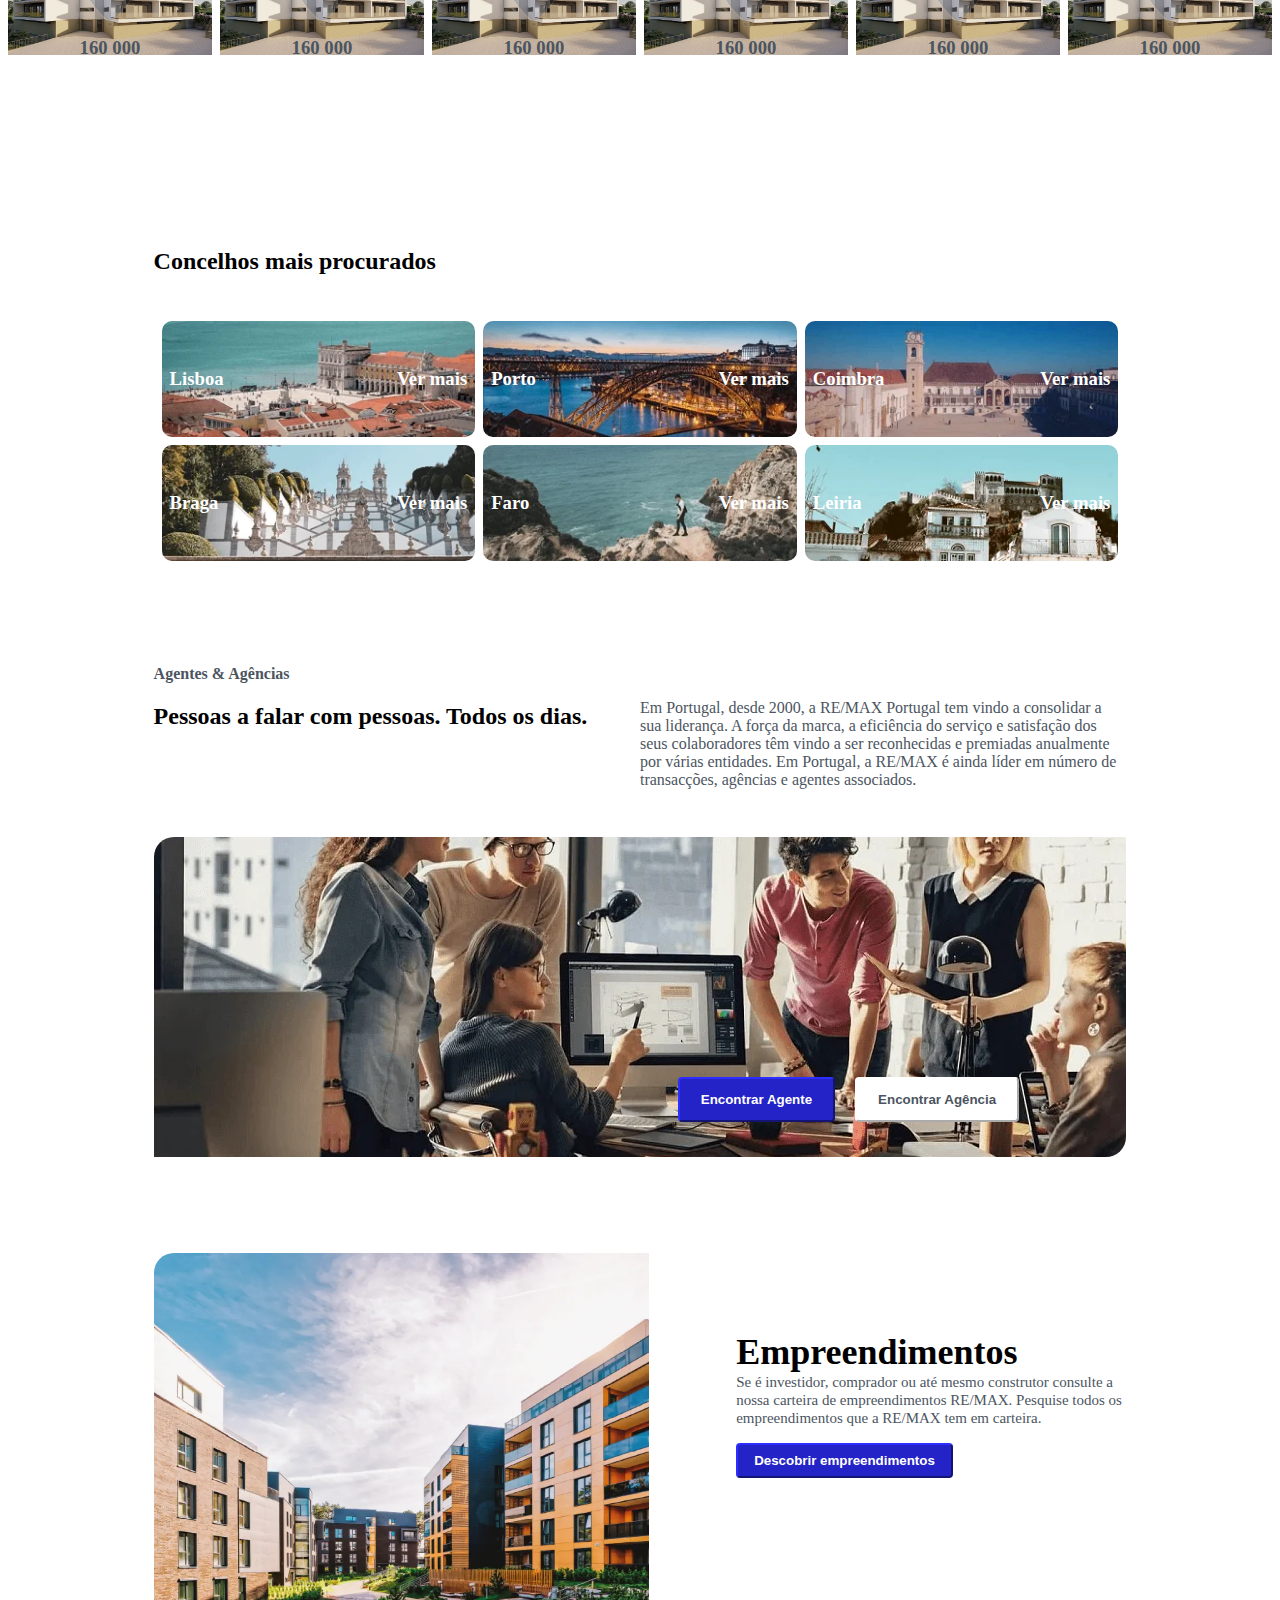
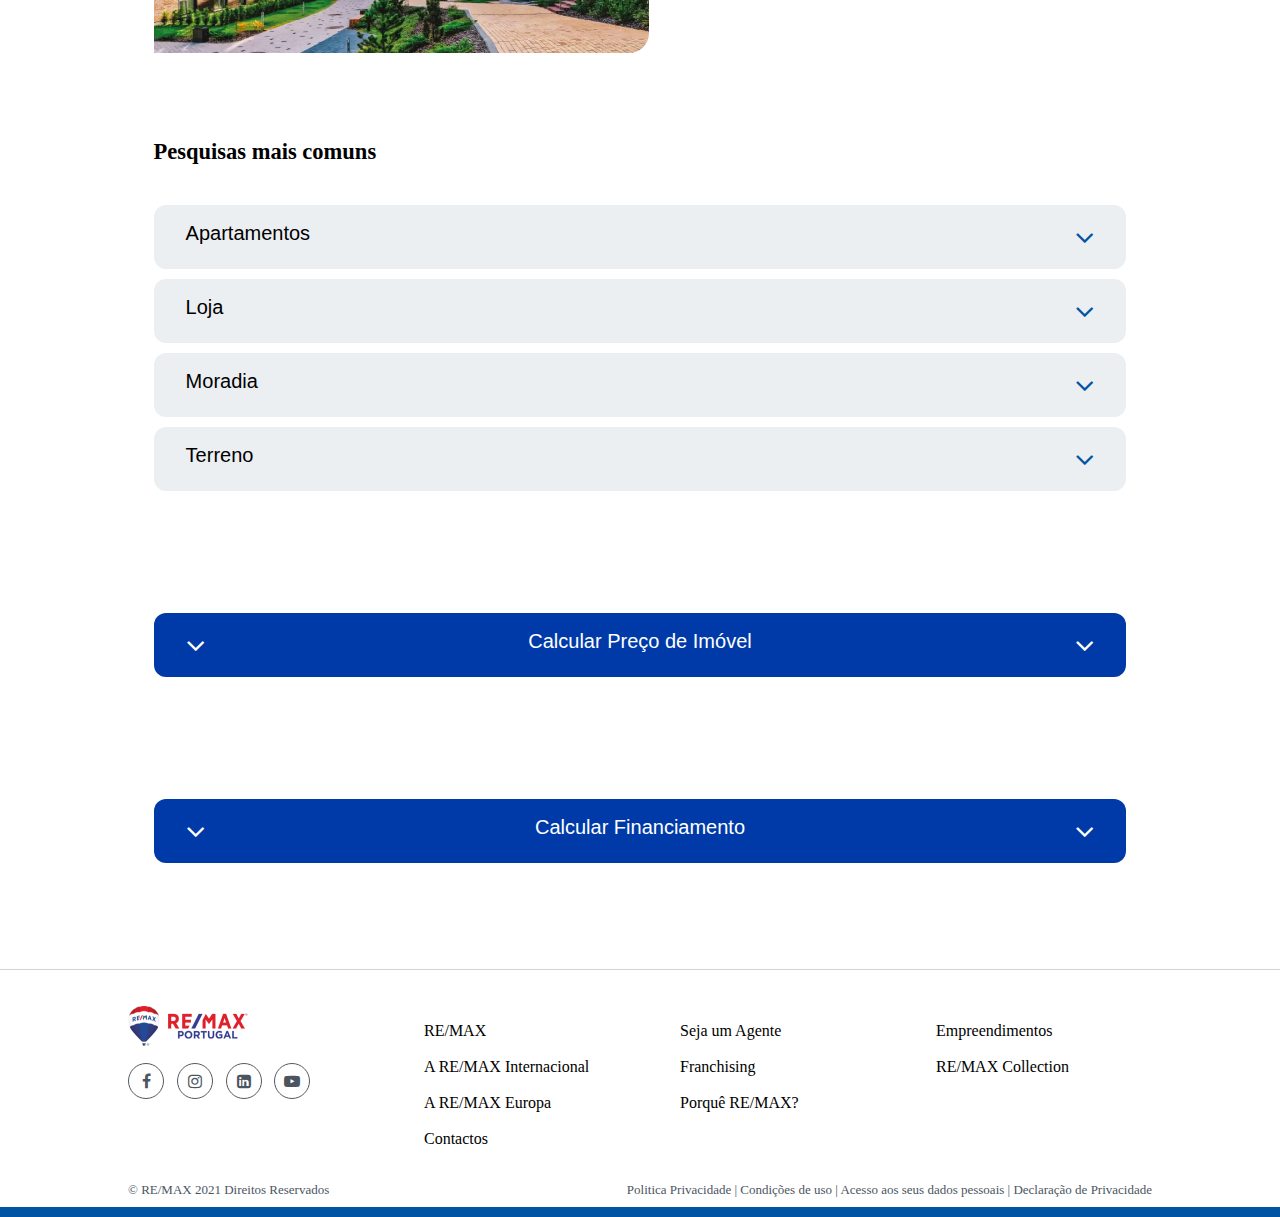
==== commit 9111862c: "atualizacao" ====
--- a/index.html
+++ b/index.html
@@ -106,13 +106,13 @@
 </div>
 <div classe="meenn"></div>
     <div class="menu3"> 
-        <h2>RE/MAX Collection</h2>
+        <span class="titulo2">RE/MAX Collection</span>
+        <a href="vertodos.html" style="text-decoration: none;">Ver Todos</a>
         <div class="remaxc">
         <span classe="setas">
             <i class="fa fa-arrow-left"></i>
             <i class="fa fa-arrow-right"></i>
         </span>
-        <a href="vertodos.html" style="text-decoration: none;">Ver Todos</a>
         </div>
         </div>
         <div class="menu3l">
@@ -136,13 +136,13 @@
     </div>
 <div classe="mensss">
     <div class="menu4"> 
-        <h2>Empreendimentos</h2>
+        <span class="titulo3">Empreendimentos</span>
+        <a href="vertodos.html" style="text-decoration: none;">Ver Todos</a>
         <div class="emp">
         <span classe="setas">
             <i class="fa fa-arrow-left"></i>
             <i class="fa fa-arrow-right"></i>
         </span>
-        <a href="vertodos.html" style="text-decoration: none;">Ver Todos</a>
         </div>
         
     </div>
--- a/estilos.css
+++ b/estilos.css
@@ -359,85 +359,92 @@
         cursor: pointer;
     }
            
-    .novis h3{
-        display: flex;
-        align-items: center;
-        justify-content: space-between;
-        color: white;
-    }
-
-.menu3{display: flex;
-    align-items: flex-end;
-    justify-content: flex-end;}
-
-.menu3 h2{color:black;
-    font-size: 20px;
-    max-width: 76%;
-    position: relative;
-    margin: auto;
-    padding-left: 12%;
-    padding-right: 12%;
-    padding-top: 3%;
-    border-radius: 12px}
-
-.remaxc{font-size: 15px;
-    max-width: 76%;
-    position: relative;
-    margin: auto;
-    margin-left: 16px;
-    padding-left: 12%;
-    padding-right: 12%;
-    padding-top: 1%;
-    border-radius: 12px;
-    display: flex;
-    margin-left:auto;}
-.novis2{padding: 8px;
-    width: 10%;
-    height: 200px;
-    background-image: url("img/t3sjm.jpg");
-    border-radius: 10px;
-    padding:8px;
-    background-repeat: no-repeat;  
-    background-size:contain;
-    cursor: pointer;}
-.menu4{display: flex;
-    align-items: flex-end;
-    justify-content: flex-end;}
-
-.menu4 h2{color:black;
-    font-size: 20px;
-    max-width: 76%;
-    position: relative;
-    margin: auto;
-    padding-left: 12%;
-    padding-right: 12%;
-    padding-top: 3%;
-    border-radius: 12px}
-.novis3{
-    padding: 8px;
-        width: 10%;
-        height: 200px;
-        background-image: url("img/t3oliv.jpg");
-        border-radius: 10px;
-        padding:8px;
-        background-repeat: no-repeat;  
-        background-size:contain;
-        cursor: pointer;      
-}
-.emp{font-size: 15px;
-    max-width: 76%;
-    position: relative;
-    margin: auto;
-    margin-left: 16px;
-    padding-left: 12%;
-    padding-right: 12%;
-    padding-top: 1%;
-    border-radius: 12px;
-    display: flex;
-    margin-left:auto;}
-
-
-
+
+
+
+    .meenn{
+        padding-left: 12%;
+        padding-right: 12%;
+        width: 76%;
+        padding-top:3% ;
+    }
+    
+    .menu3{
+        display: inline;
+    }
+        
+    .titulo2{color:black;
+        font-size: 35px;
+        font-weight: bold;
+        text-align: left;
+    margin: 0;}
+    
+    .remaxc{font-size: 15px;
+        position: relative;
+        padding-top: 1%;
+        float: right;
+        display: flex;}
+        .novis{
+            width: 100%;
+            border-spacing:8px 8px
+        }
+    
+
+        .novis2 {
+            padding: 8px;
+            width: 10%;
+            height: 200px;
+            background-image: url("img/t3oliv.jpg");
+            border-radius: 10px;
+            padding:8px;
+            background-repeat: no-repeat;  
+            background-size: contain;
+            cursor: pointer;
+        }
+
+
+
+
+
+        .mensss{
+            padding-left: 12%;
+            padding-right: 12%;
+            width: 76%;
+            padding-top:3% ;
+        }
+        
+        .menu4{
+            display: inline;
+        }
+            
+        .titulo3{color:black;
+            font-size: 35px;
+            font-weight: bold;
+            text-align: left;
+        margin: 0;}
+        
+        .emp{font-size: 15px;
+            position: relative;
+            padding-top: 1%;
+            float: right;
+            display: flex;}
+        
+            .novis{
+                width: 100%;
+                border-spacing:8px 8px
+            } 
+            
+            .novis3{
+                padding: 8px;
+                width: 10%;
+                height: 200px;
+                background-image: url("img/t4visa.jpg");
+                border-radius: 10px;
+                padding:8px;
+                background-repeat: no-repeat;  
+                background-size: contain;
+                cursor: pointer;
+            }
 
 
 
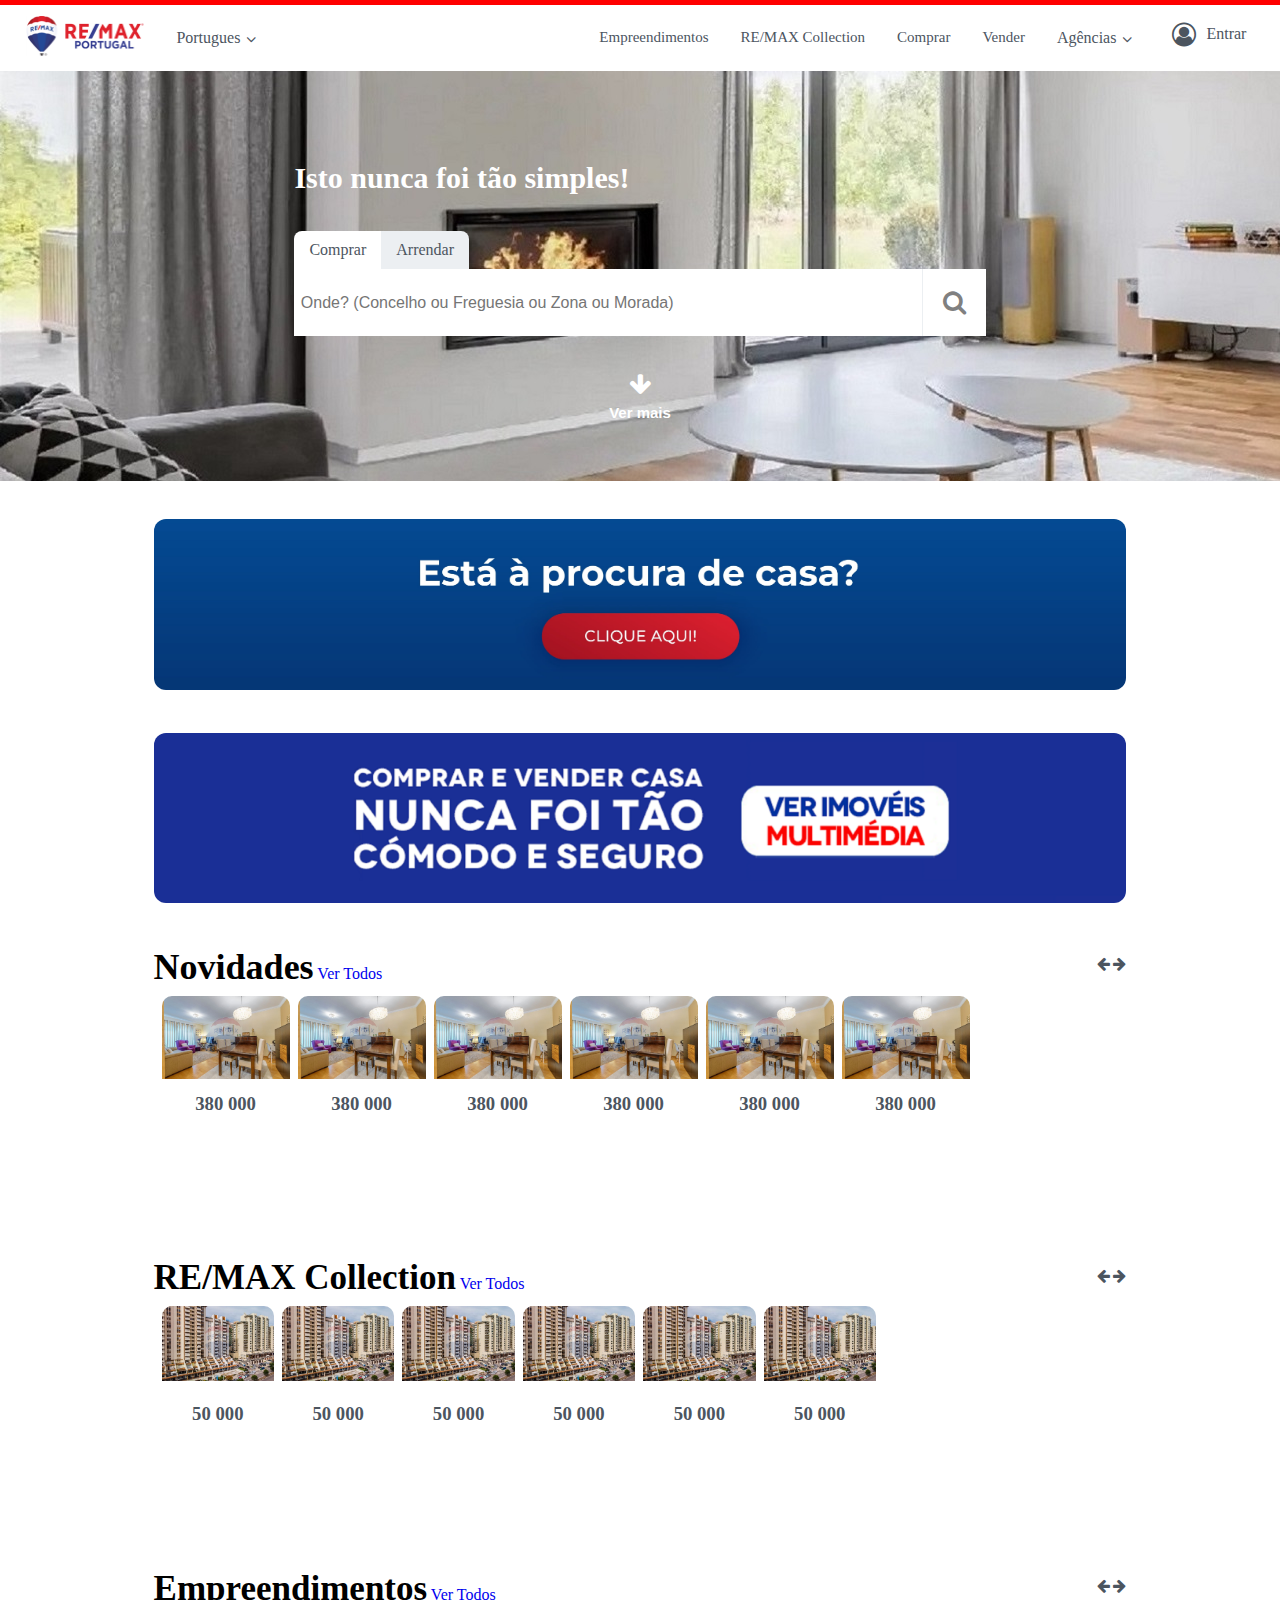
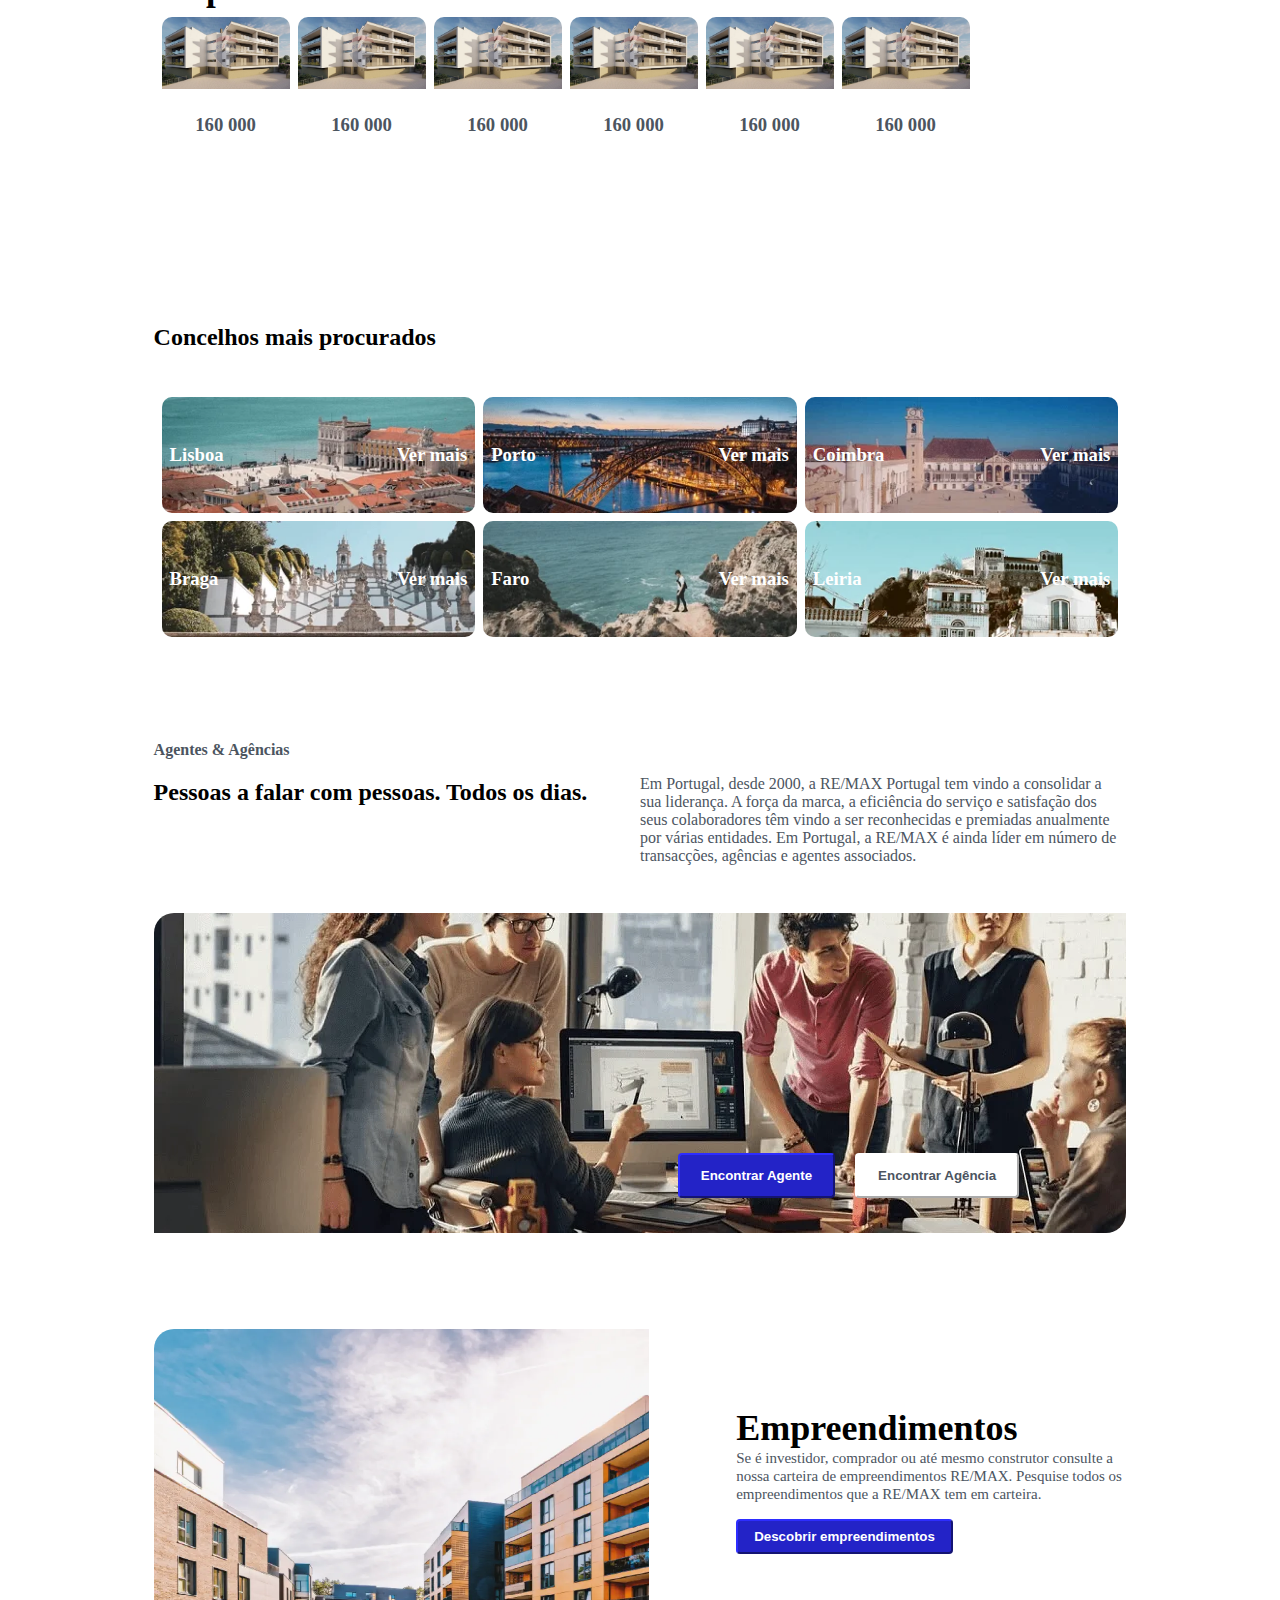
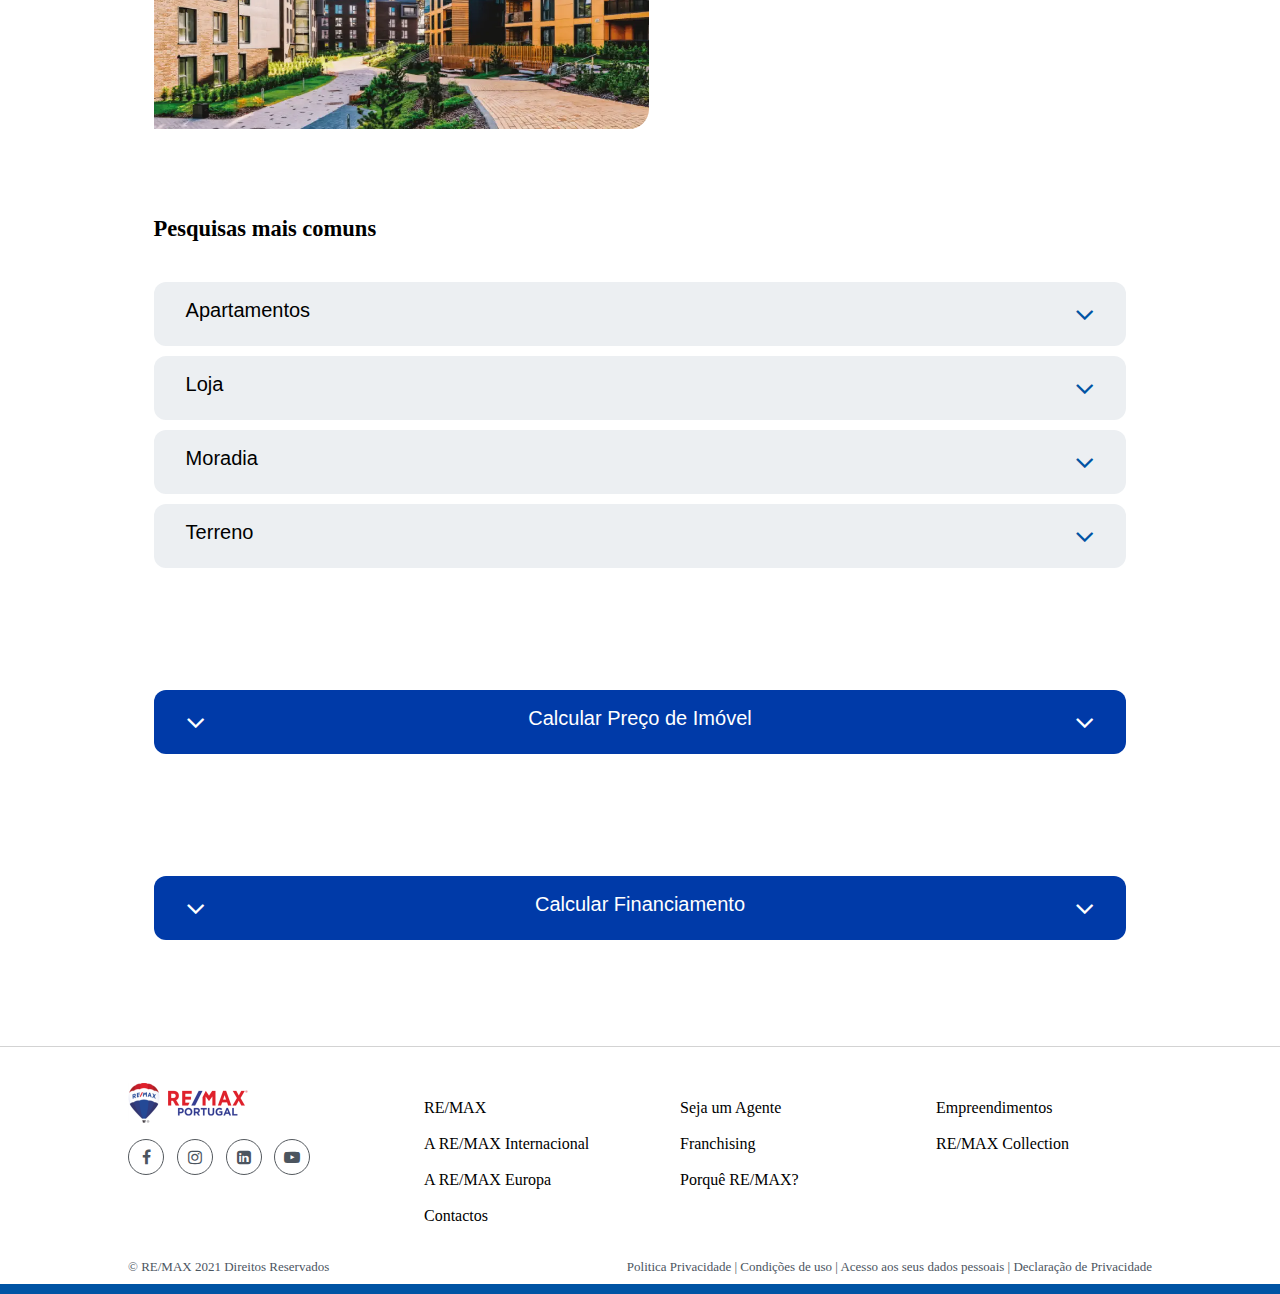
==== commit fdb0c8cb: "update" ====
--- a/index.html
+++ b/index.html
@@ -74,7 +74,7 @@
         <span class="titulo">Novidades</span>
         <a href="vertodos.html" style="text-decoration: none;">Ver Todos</a>
         <div class="newsver">
-            <span classe="setas">
+            <span class="setas">
                 <i class="fa fa-arrow-left"></i>
                 <i class="fa fa-arrow-right"></i>
             </span>
@@ -83,7 +83,7 @@
     </div>
 
     <div class="novi">
-        <table class="novis">
+        <table class="novis" style="display: block;">
             <tr>
                 <th class="novis1" onclick="location.href='t3visa.html'">
                     <h3>380 000</h3></th>
@@ -104,19 +104,20 @@
         </table>
     </div>
 </div>
-<div classe="meenn"></div>
+<div class="meenn">
     <div class="menu3"> 
         <span class="titulo2">RE/MAX Collection</span>
         <a href="vertodos.html" style="text-decoration: none;">Ver Todos</a>
         <div class="remaxc">
-        <span classe="setas">
+        <span class="setas">
             <i class="fa fa-arrow-left"></i>
             <i class="fa fa-arrow-right"></i>
         </span>
         </div>
         </div>
+        
         <div class="menu3l">
-            <table class="novis">
+            <table class="novis" style="display: block;">
                 <th class="novis2" onclick="location.href='t3areal.html'">
                     <h3>50 000</h3></th>
                 <th class="novis2" onclick="location.href='t3areal.html'">
@@ -130,16 +131,16 @@
                 <th class="novis2" onclick="location.href='t3areal.html'">
                     <h3>50 000</h3></th>
                 <th class="novis2" onclick="location.href='t3areal.html'">
-                    <h3>50 000</h3>
+                     <h3>50 000</h3>
             </table>
         </div>
     </div>
-<div classe="mensss">
+<div class="mensss">
     <div class="menu4"> 
         <span class="titulo3">Empreendimentos</span>
         <a href="vertodos.html" style="text-decoration: none;">Ver Todos</a>
         <div class="emp">
-        <span classe="setas">
+        <span class="setas">
             <i class="fa fa-arrow-left"></i>
             <i class="fa fa-arrow-right"></i>
         </span>
@@ -147,7 +148,7 @@
         
     </div>
 <div class="menu4tl">
-    <table class="novis">
+    <table class="novis" style="display: block;">
         <th class="novis3" onclick="location.href='t3oliv.html'">
             <h3>160 000</h3></th>
         <th class="novis3" onclick="location.href='t3oliv.html'">
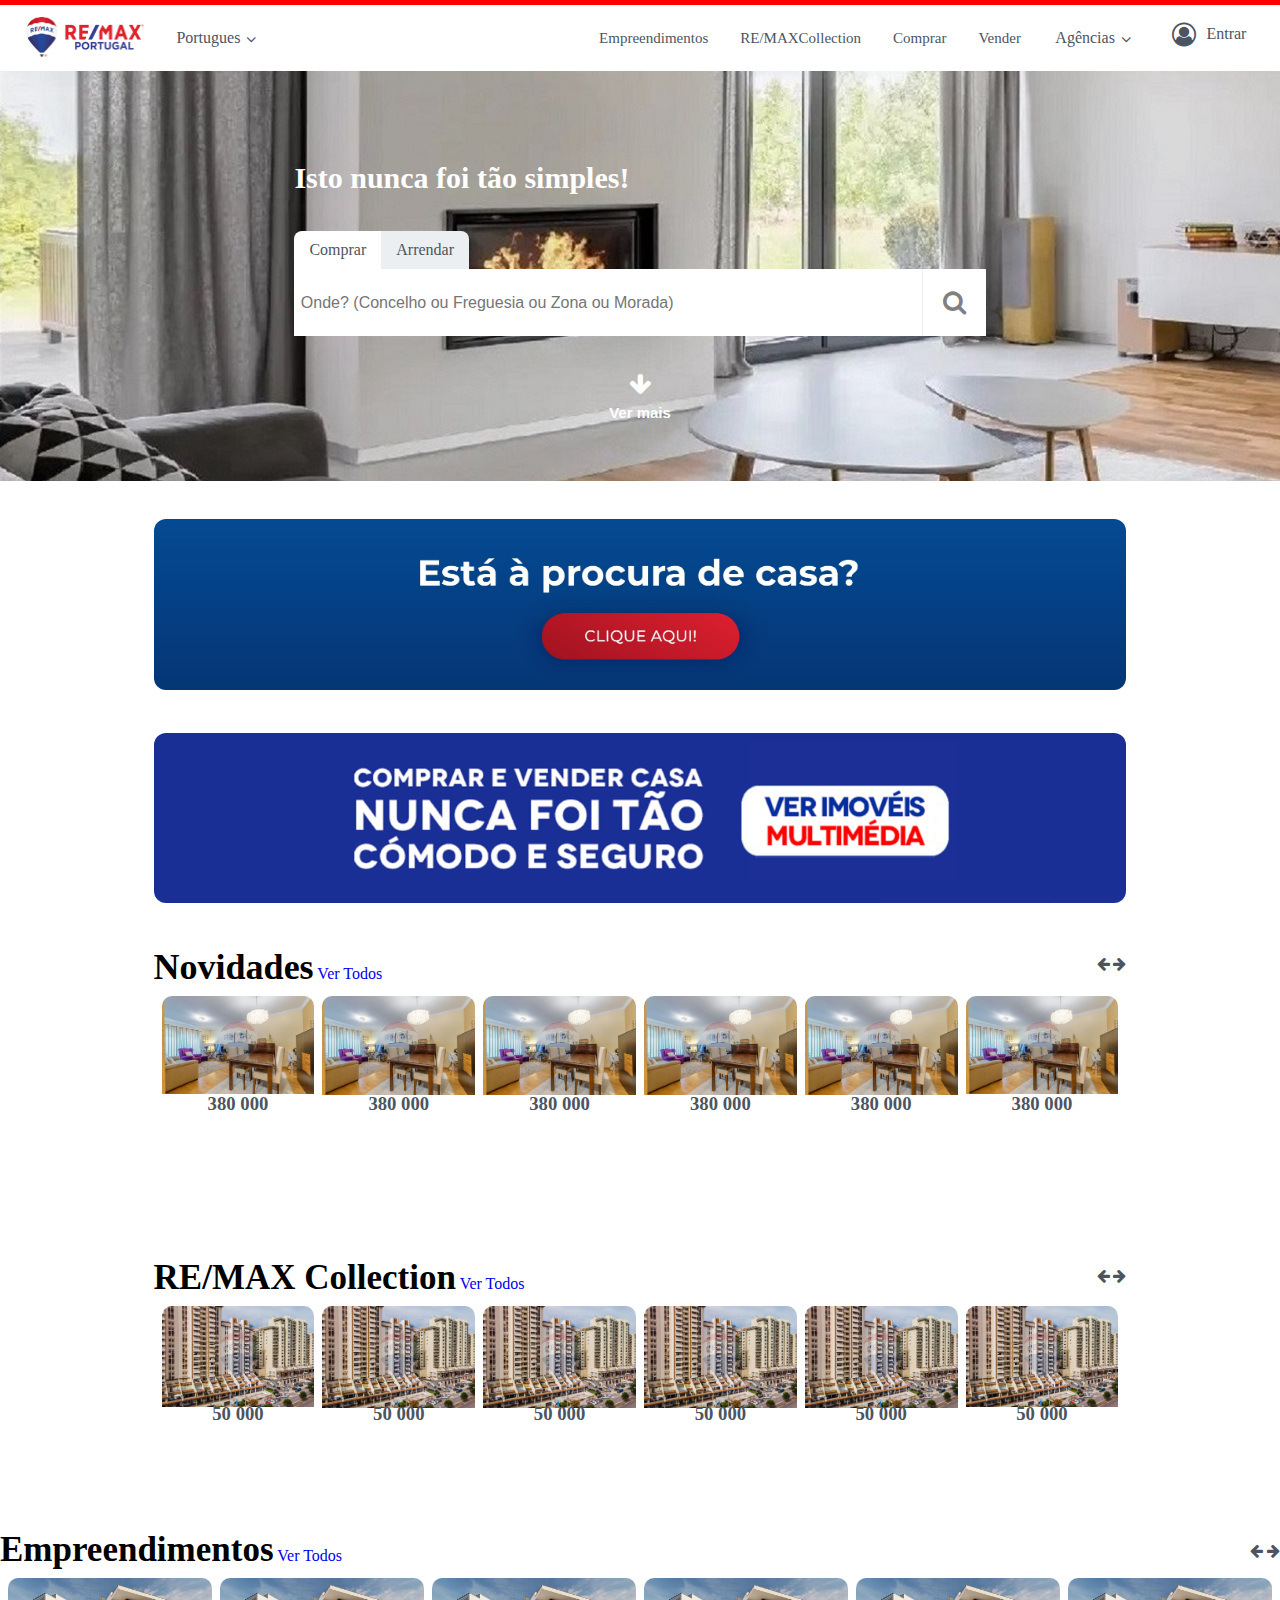
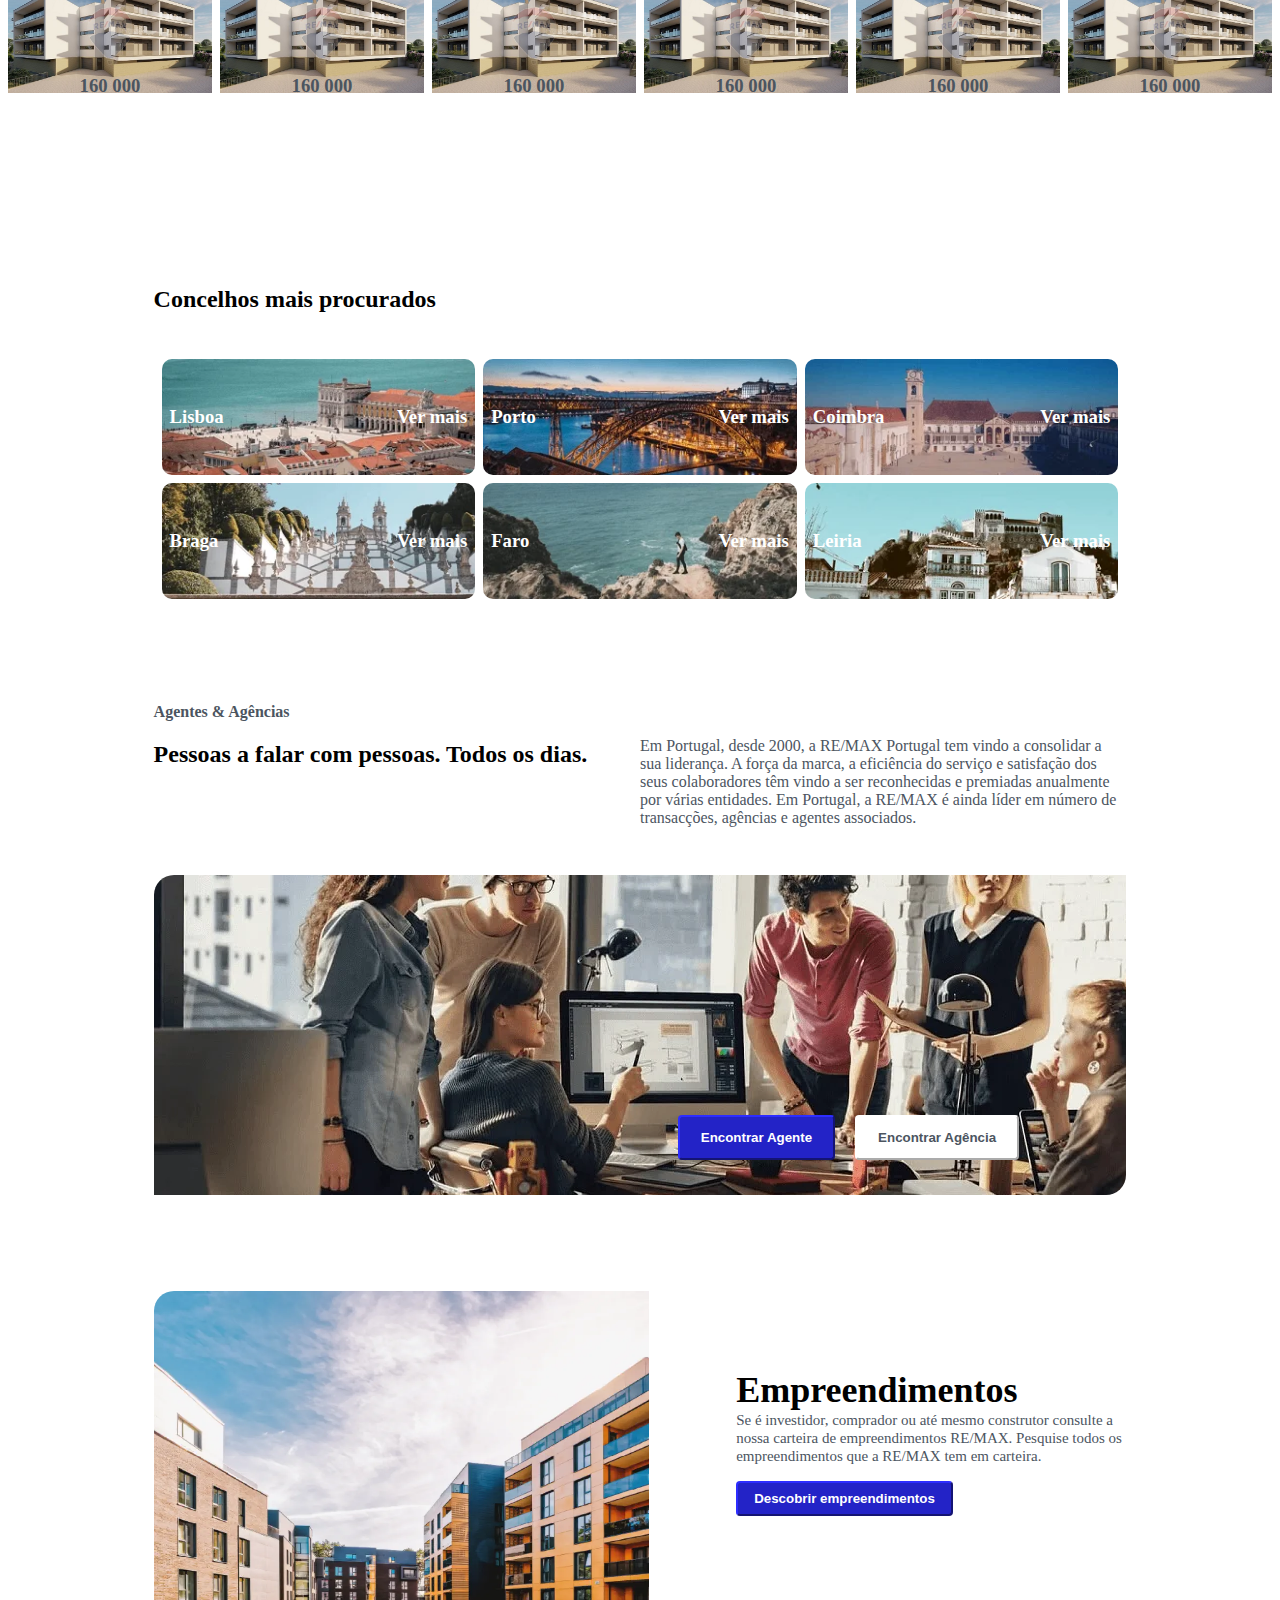
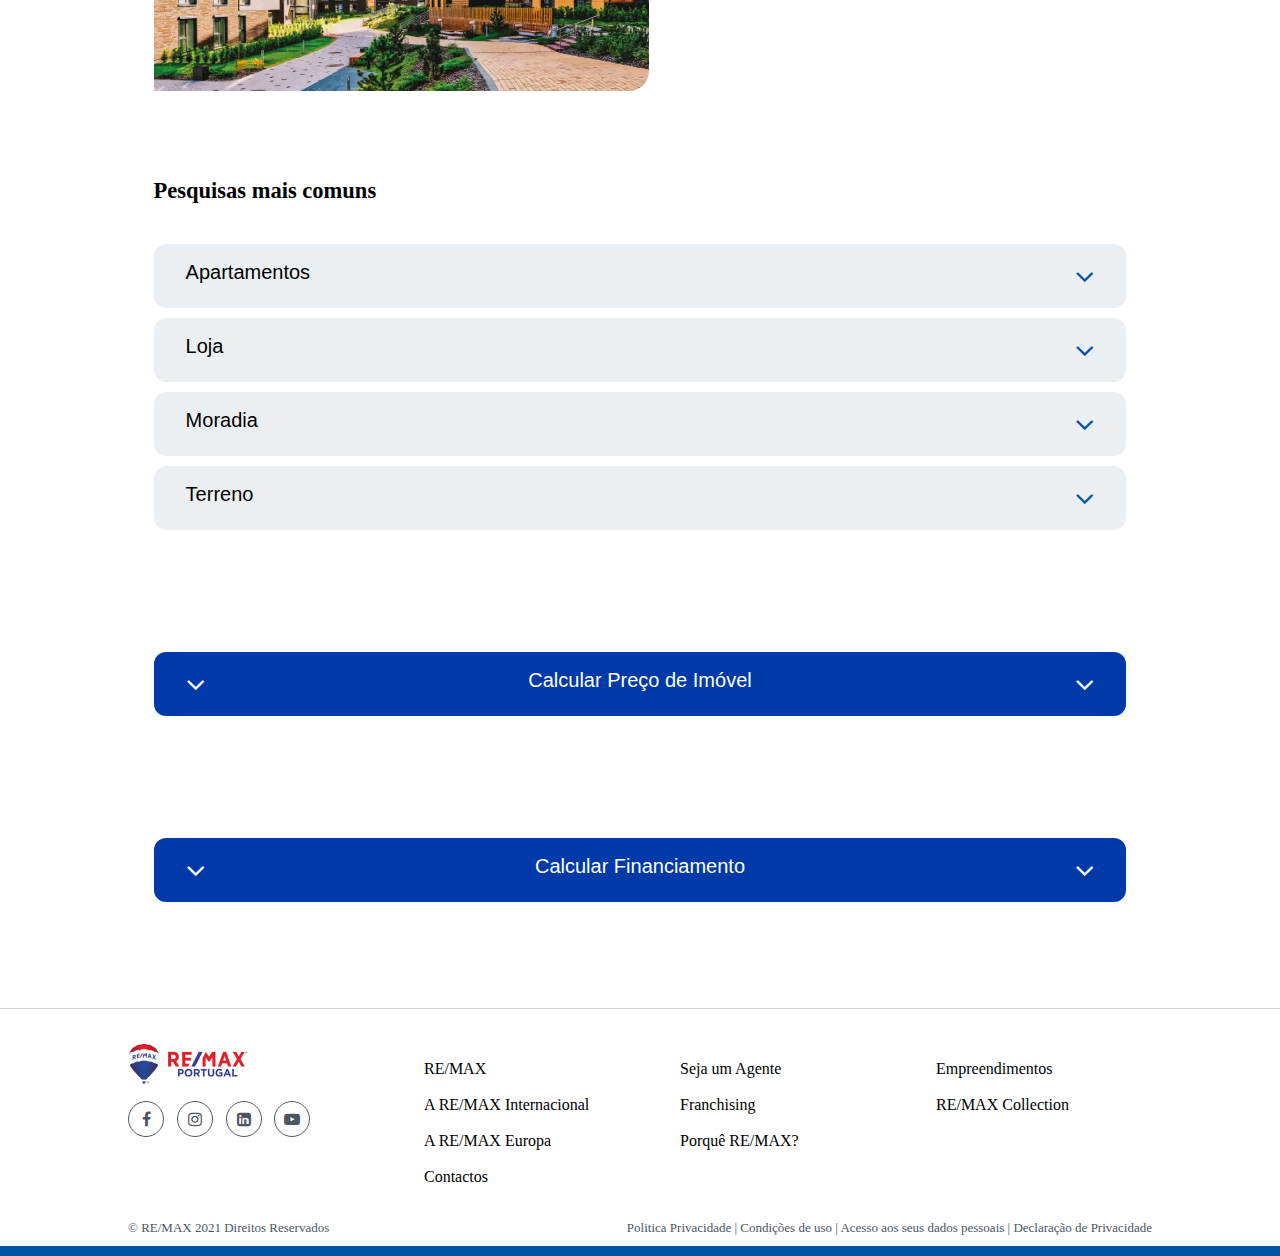
==== commit bb284e79: "Update Responsive" ====
--- a/index.html
+++ b/index.html
@@ -15,37 +15,46 @@
 
     <nav class="nav-menu">
         <div class="menu1">
-            <img class="imagem_logo" src="img/logo_remax.jpg"/>
-            <ul class="parte1" style="list-style-type:none">
-                <div class="dropdown">
-                    <span>Portugues <i class='fa fa-angle-down'></i></span>
-                    <div class="dropdown-content">
-                    <p>Portugues</p>
-                    <p>Ingles</p>
-                    </div>
-                </div>
-            </ul>
-            <ul class="parte2">
-                <li><a href="emp.html">Empreendimentos</a></li>  
-                <li><a href="collection.html">RE/MAX Collection</a></li>
-                <li><a href="comprar.html">Comprar</a></li>
-                <li><a href="verder.html">Vender</a></li>
-            </ul>
-                <div class="dropdown2">
-                    <span class="dropspan">Agências <i class='fa fa-angle-down'></i></span>
-                    <div class="dropdown2-content">
-                    <p>Procurar um Agente ou Agência</p>
-                    <p>Seja uma Agente RE/MAX</p>
-                    <p>Franchising</p>
-                    <p>Top Agentes e Agências</p>
-                    </div>
-                  </div>
-            
+            <div id="menu-parte1">
+                <div class="burger" id="burger" onclick="Open()">
+                    <div class="line1"></div>
+                    <div class="line2"></div>
+                    <div class="line3"></div>
+                </div>
+                <img class="imagem_logo" src="img/logo_remax.jpg"/>
+                <ul class="parte1" style="list-style-type:none">
+                    <div class="dropdown">
+                        <span>Portugues <i class='fa fa-angle-down'></i></span>
+                        <div class="dropdown-content">
+                        <p>Portugues</p>
+                        <p>Ingles</p>
+                        </div>
+                    </div>
+                </ul>
+            </div>
+            <div id="menu-parte2">
+                <div id="parte2">
+                    <ul class="parte2">
+                        <li><a href="emp.html">Empreendimentos</a></li>  
+                        <li><a href="collection.html">RE/MAXCollection</a></li>
+                        <li><a href="comprar.html">Comprar</a></li>
+                        <li><a href="verder.html">Vender</a></li>
+                    </ul>
+                    <div class="dropdown2">
+                        <span class="dropspan">Agências <i class='fa fa-angle-down'></i></span>
+                        <div class="dropdown2-content">
+                            <p>Procurar um Agente ou Agência</p>
+                            <p>Seja uma Agente RE/MAX</p>
+                            <p>Franchising</p>
+                            <p>Top Agentes e Agências</p>
+                        </div>
+                    </div>
+                </div>
                 <div class="opcao_entrar">
                     <i class="fa fa-user-circle-o" style="font-size:24px; margin-top: 17px; margin-bottom: 16px; margin-right: 10px;"></i>
                     <a href="entrar.html">Entrar</a>
-                </div>
-            
+                </div>  
+            </div>    
         </div>
     </nav>
     <div class="imagem_fundo" >
@@ -69,55 +78,54 @@
     <img  src="img/procura_casa.jpg" id="procura_img" />
     <img  src="img/comprar_vender.jpg" id="comprar_vender_img" />
 
-<div class="menus">
-    <div class="menu2"> 
-        <span class="titulo">Novidades</span>
-        <a href="vertodos.html" style="text-decoration: none;">Ver Todos</a>
-        <div class="newsver">
-            <span class="setas">
+    <div class="menus">
+        <div class="menu2"> 
+            <span class="titulo">Novidades</span>
+            <a href="vertodos.html" style="text-decoration: none;">Ver Todos</a>
+            <div class="newsver">
+                <span classe="setas">
+                    <i class="fa fa-arrow-left"></i>
+                    <i class="fa fa-arrow-right"></i>
+                </span>
+            </div>
+        </div>
+
+        <div class="novi">
+            <table class="novis">
+                <tr>
+                    <th class="novis1" onclick="location.href='t3visa.html'">
+                        <h3>380 000</h3></th>
+                    <th class="novis1" onclick="location.href='t3visa.html'">
+                        <h3>380 000</h3>
+                    </th>
+                    <th class="novis1" onclick="location.href='t3visa.html'">
+                        <h3>380 000</h3></th>
+                    <th class="novis1" onclick="location.href='t3visa.html'">
+                        <h3>380 000</h3>
+                    </th>
+                    <th class="novis1" onclick="location.href='t3visa.html'">
+                        <h3>380 000</h3></th>
+                    <th class="novis1" onclick="location.href='t3visa.html'">
+                        <h3>380 000</h3>
+                    </th>
+                </tr>
+            </table>
+        </div>
+    </div>
+
+    <div class="meenn">
+        <div class="menu3"> 
+            <span class="titulo2">RE/MAX Collection</span>
+            <a href="vertodos.html" style="text-decoration: none;">Ver Todos</a>
+            <div class="remaxc">
+            <span classe="setas">
                 <i class="fa fa-arrow-left"></i>
                 <i class="fa fa-arrow-right"></i>
             </span>
-            
-        </div>
-    </div>
-
-    <div class="novi">
-        <table class="novis" style="display: block;">
-            <tr>
-                <th class="novis1" onclick="location.href='t3visa.html'">
-                    <h3>380 000</h3></th>
-                <th class="novis1" onclick="location.href='t3visa.html'">
-                    <h3>380 000</h3>
-                </th>
-                <th class="novis1" onclick="location.href='t3visa.html'">
-                    <h3>380 000</h3></th>
-                <th class="novis1" onclick="location.href='t3visa.html'">
-                    <h3>380 000</h3>
-                </th>
-                <th class="novis1" onclick="location.href='t3visa.html'">
-                    <h3>380 000</h3></th>
-                <th class="novis1" onclick="location.href='t3visa.html'">
-                    <h3>380 000</h3>
-                </th>
-            </tr>
-        </table>
-    </div>
-</div>
-<div class="meenn">
-    <div class="menu3"> 
-        <span class="titulo2">RE/MAX Collection</span>
-        <a href="vertodos.html" style="text-decoration: none;">Ver Todos</a>
-        <div class="remaxc">
-        <span class="setas">
-            <i class="fa fa-arrow-left"></i>
-            <i class="fa fa-arrow-right"></i>
-        </span>
-        </div>
-        </div>
-        
+            </div>
+        </div>
         <div class="menu3l">
-            <table class="novis" style="display: block;">
+            <table class="novis">
                 <th class="novis2" onclick="location.href='t3areal.html'">
                     <h3>50 000</h3></th>
                 <th class="novis2" onclick="location.href='t3areal.html'">
@@ -131,41 +139,41 @@
                 <th class="novis2" onclick="location.href='t3areal.html'">
                     <h3>50 000</h3></th>
                 <th class="novis2" onclick="location.href='t3areal.html'">
-                     <h3>50 000</h3>
+                    <h3>50 000</h3>
             </table>
         </div>
     </div>
-<div class="mensss">
-    <div class="menu4"> 
-        <span class="titulo3">Empreendimentos</span>
-        <a href="vertodos.html" style="text-decoration: none;">Ver Todos</a>
-        <div class="emp">
-        <span class="setas">
-            <i class="fa fa-arrow-left"></i>
-            <i class="fa fa-arrow-right"></i>
-        </span>
-        </div>
-        
-    </div>
-<div class="menu4tl">
-    <table class="novis" style="display: block;">
-        <th class="novis3" onclick="location.href='t3oliv.html'">
-            <h3>160 000</h3></th>
-        <th class="novis3" onclick="location.href='t3oliv.html'">
-            <h3>160 000</h3>
-        </th>
-        <th class="novis3" onclick="location.href='t3oliv.html'">
-            <h3>160 000</h3></th>
-        <th class="novis3" onclick="location.href='t3oliv.html'">
-            <h3>160 000</h3>
-        </th>
-        <th class="novis3" onclick="location.href='t3oliv.html'">
-            <h3>160 000</h3></th>
-        <th class="novis3" onclick="location.href='t3oliv.html'">
-            <h3>160 000</h3>
-    </table>
-</div>
-</div>
+    <div classe="mensss">
+        <div class="menu4"> 
+            <span class="titulo3">Empreendimentos</span>
+            <a href="vertodos.html" style="text-decoration: none;">Ver Todos</a>
+            <div class="emp">
+            <span classe="setas">
+                <i class="fa fa-arrow-left"></i>
+                <i class="fa fa-arrow-right"></i>
+            </span>
+            </div>
+        </div>
+        <div class="menu4tl">
+            <table class="novis">
+                <th class="novis3" onclick="location.href='t3oliv.html'">
+                    <h3>160 000</h3></th>
+                <th class="novis3" onclick="location.href='t3oliv.html'">
+                    <h3>160 000</h3>
+                </th>
+                <th class="novis3" onclick="location.href='t3oliv.html'">
+                    <h3>160 000</h3></th>
+                <th class="novis3" onclick="location.href='t3oliv.html'">
+                    <h3>160 000</h3>
+                </th>
+                <th class="novis3" onclick="location.href='t3oliv.html'">
+                    <h3>160 000</h3></th>
+                <th class="novis3" onclick="location.href='t3oliv.html'">
+                    <h3>160 000</h3>
+            </table>
+        </div>
+    </div>
+
 
 
 
@@ -511,7 +519,7 @@
                 <table>
                 <tr class="column" id="column-fin1">
                     <div class="box-banco">
-                        <img src="img/banco_CA.jpg" class="img_ca"/>
+                        <img src="img/banco_CA.jpg" class="img_banco"/>
                         <div class="box-banco-text">
                             <a id="credito">Crédito Agrícula Crédito habitação Taxa variável</a><br>
                             <span id="var">variável</span><br><br><br>
@@ -544,7 +552,7 @@
                 </tr>
                 <tr class="column" id="column-fin1">
                     <div class="box-banco">
-                        <img src="img/banco_milennium.png" class="img_mill"/>
+                        <img src="img/banco_milennium.png" class="img_banco"/>
                         <div class="box-banco-text">
                             <a  id="credito">Millennium Crédito habitação Taxa variável</a><br>
                             <span id="var">variável</span><br><br><br>
@@ -577,7 +585,7 @@
                 </tr>
                 <tr class="column" id="column-fin1">
                     <div class="box-banco">
-                        <img src="img/banco_CGD.png" class="img_cgd"/>
+                        <img src="img/banco_CGD.png" class="img_banco"/>
                         <div class="box-banco-text">
                             <a id="credito">Caixa Geral de Depósito Crédito habitação Taxa variável</a><br>
                             <span id="var">variável</span><br><br><br>
--- a/estilos.css
+++ b/estilos.css
@@ -25,6 +25,18 @@
     width: 100%;
     height: 66px;
     vertical-align: center;
+    justify-content: space-between;
+    max-height: fit-content;
+}
+
+#menu-parte1{
+    display: inline-flex;
+    padding-right: 0;
+}
+
+#menu-parte2{
+    display: inline-flex;
+    padding-left: 0;
 }
 
     .menu1 a{
@@ -38,7 +50,7 @@
     .imagem_logo{
         cursor: pointer;
         max-height: 60%;
-        margin-top: 0.9%;
+        margin-top: 12px;
         margin-right: 16px;
         width: auto;
     } 
@@ -70,7 +82,7 @@
                     background-color: #f9f9f9;
                     min-width: 160px;
                     box-shadow: 0px 8px 16px 0px rgba(0,0,0,0.2);
-                    z-index: 1;
+                    z-index: 2;
                 }
               
                 .dropdown:hover .dropdown-content {
@@ -99,9 +111,10 @@
 
         .parte2{
             display: flex;
-            width: 100%;
+            padding-right: 0%;
+            width: 80%;
             list-style-type:none;
-            justify-content: flex-end;
+            padding-inline-start: 0;
         }
     
             .parte2 li{
@@ -126,7 +139,7 @@
 
             .dropdown2 span{
                 display: inline-flex;
-            }
+            }            
 
             .dropdown2 i{
                 margin-left: 6px;
@@ -147,6 +160,7 @@
                     background-color: #f9f9f9;
                     box-shadow: 0px 8px 16px 0px rgba(0,0,0,0.2);
                     z-index: 1;
+                    margin-top: 50px;
                 }
 
                 .dropdown2-content p{
@@ -167,12 +181,17 @@
                     display: block;
                 }
 
+                .parte2, .dropdown2 {
+                    display: inline-flex;
+                }
+
             .opcao_entrar{
                 cursor: pointer;
                 display: flex;
                 padding-left: 8px;
                 padding-right: 8px;
                 margin-left: 16px;
+                text-align: right;
             }
                 .opcao_entrar a{
                     padding-top: 20px;
@@ -184,6 +203,28 @@
                 .opcao_entrar:hover{
                     color:#0054a4;
                 }
+
+.burger{
+    display: none;
+    cursor: pointer;
+}
+
+.burger div{
+    width: 25px;
+    height: 3px;
+    background-color: black;
+    margin: 5px;
+}
+
+.toggle .line1{
+    transform: rotate(-45deg) translate(-5px,6px);
+}
+.toggle .line2{
+    opacity: 0;
+}
+.toggle .line3{
+    transform: rotate(45deg) translate(-5px,-6px);
+}
 
 /*************************************
 Barra de pesquisa com imagem de fundo
@@ -330,11 +371,13 @@
     display: inline;
 }
     
-.titulo{color:black;
+.titulo{
+    color:black;
     font-size: 35px;
     font-weight: bold;
     text-align: left;
-margin: 0;}
+    margin: 0;
+}
 
 .newsver{font-size: 15px;
     position: relative;
@@ -359,9 +402,6 @@
         cursor: pointer;
     }
            
-
-
-
     .meenn{
         padding-left: 12%;
         padding-right: 12%;
@@ -384,67 +424,64 @@
         padding-top: 1%;
         float: right;
         display: flex;}
+        
         .novis{
             width: 100%;
             border-spacing:8px 8px
         }
+
+.novis2 {
+    padding: 8px;
+    width: 10%;
+    height: 200px;
+    background-image: url("img/t3oliv.jpg");
+    border-radius: 10px;
+    padding:8px;
+    background-repeat: no-repeat;  
+    background-size: contain;
+    cursor: pointer;
+}
+
+.mensss{
+    padding-left: 12%;
+    padding-right: 12%;
+    width: 76%;
+    padding-top:3% ;
+}
+
+.menu4{
+    display: inline;
+}
     
-
-        .novis2 {
-            padding: 8px;
-            width: 10%;
-            height: 200px;
-            background-image: url("img/t3oliv.jpg");
-            border-radius: 10px;
-            padding:8px;
-            background-repeat: no-repeat;  
-            background-size: contain;
-            cursor: pointer;
-        }
-
-
-
-
-
-        .mensss{
-            padding-left: 12%;
-            padding-right: 12%;
-            width: 76%;
-            padding-top:3% ;
-        }
-        
-        .menu4{
-            display: inline;
-        }
-            
-        .titulo3{color:black;
-            font-size: 35px;
-            font-weight: bold;
-            text-align: left;
-        margin: 0;}
-        
-        .emp{font-size: 15px;
-            position: relative;
-            padding-top: 1%;
-            float: right;
-            display: flex;}
-        
-            .novis{
-                width: 100%;
-                border-spacing:8px 8px
-            } 
-            
-            .novis3{
-                padding: 8px;
-                width: 10%;
-                height: 200px;
-                background-image: url("img/t4visa.jpg");
-                border-radius: 10px;
-                padding:8px;
-                background-repeat: no-repeat;  
-                background-size: contain;
-                cursor: pointer;
-            }
+.titulo3{color:black;
+    font-size: 35px;
+    font-weight: bold;
+    text-align: left;
+margin: 0;}
+
+.emp{font-size: 15px;
+    position: relative;
+    padding-top: 1%;
+    float: right;
+    display: flex;}
+
+    .novis{
+        width: 100%;
+        border-spacing:8px 8px
+    } 
+    
+    .novis3{
+        padding: 8px;
+        width: 10%;
+        height: 200px;
+        background-image: url("img/t4visa.jpg");
+        border-radius: 10px;
+        padding:8px;
+        background-repeat: no-repeat;  
+        background-size: contain;
+        cursor: pointer;
+    }
+
 
 
 
@@ -992,25 +1029,7 @@
         display: contents;
     }
 
-    .img_ca{
-        margin-top: 50px;
-        margin-bottom: 50px;
-        margin-left: 5px;
-        height: 100px;
-        width: auto;
-        float: left;
-    }
-
-    .img_mill{
-        margin-top: 50px;
-        margin-bottom: 50px;
-        margin-left: 5px;
-        height: 100px;
-        width: auto;
-        float: left;
-    }
-
-    .img_cgd{
+    .img_banco{
         margin-top: 50px;
         margin-bottom: 50px;
         margin-left: 5px;
@@ -1086,3 +1105,324 @@
         }
 
         .fim_esquerda{float: left;}      
+
+
+
+/****************
+Site responsive
+****************/
+
+@media screen and (max-width:1050px) {
+    #parte2{
+        position:absolute;
+        left: 0px;
+        height: 20%;
+        width: 320px;
+        top: 70px;
+        background-color:white;
+        flex-direction: column;
+        align-items: center;
+        z-index: 1;
+        display:none;
+        padding-top: 40%;
+        padding-bottom: 40%;
+    }
+    .parte2{
+        flex-direction: column;
+        align-items: center;
+        width: 95%;
+        padding: 0;
+        margin: 0;
+    }
+    .dropspan{
+        flex-direction: column;
+        padding-left: 100px;
+        padding-top: 0;
+        margin-top: 0;
+        text-align: center;
+    }
+    .dropdown2:hover{
+        box-shadow: none;
+        border: 0;
+    }
+    .dropdown2 span{
+        display: block;
+    }     
+    .dropdown2-content{
+        background-color: white;
+        margin: 40px;
+    }       
+    .burger{
+        padding-top: 16px;
+        margin-right: 10px;
+        display: block;
+    }
+
+    /*************
+    Responsive Imagens Azuis
+    **************/
+    #procura_img{
+        max-width: 100%;
+        height: auto;
+        margin-left: 0%;
+        margin-right: 0%;
+    }
+    #comprar_vender_img{
+        max-width: 100%;
+        height: auto;
+        margin-left: 0%;
+        margin-right: 0%;
+    }
+
+    /*************************
+    Responsive Concelhos mais procurados
+    *************************/
+    .mais_procurados{
+        margin-left: 2%;
+        margin-right: 2%;
+        max-width: 96%;
+        padding-top: 64px;
+        margin-bottom: 32px;
+    }
+        .procurados_title h2{
+            margin-bottom: 0;
+        }
+
+    /*******************
+    Responsive Agentes & Agências
+    *******************/
+    .agentes_agencias{
+        margin-left: 2%;
+        margin-right: 2%;
+        max-width: 96%;
+        padding-top: 64px;
+        margin-bottom: 32px;
+    }
+
+        .agen_subtitle{
+            color: #4c555f;
+            font-weight: bold;
+        }
+
+        .agen_cima{
+            display: block;
+            position: relative;
+            margin-bottom: 32px;
+        }
+
+            .agen_cima h2{
+                width: 100%;
+                color: black;
+            }
+
+            .agen_cima p{
+                width: 100%;
+            }
+
+    
+    /**********************
+    Responsive Empreendimentos
+    **********************/
+    .empreendimentos{
+        margin-left: 2%;
+        margin-right: 2%;
+        max-width: 96%;
+        padding-top: 64px;
+        display: block;
+        position: relative;
+    }
+
+        .img_empre{
+            height: 400px;
+            width: 100%;
+        }
+
+        .empre_direita{
+            margin-left: 0%;
+            height: auto;
+        }
+            
+            .titulo{
+                margin-top: 0%;
+            }
+            
+            .button_empre{
+                margin-left: 10%;
+                margin-right: 10%;
+                width: 80%;
+            }
+
+            .button_empre:hover{
+                background-color: #003aa8;
+            }
+
+
+    /**********************
+    Responsive Pesquisas mais comuns
+    **********************/
+    .Pesquisas_mais_comuns{
+        padding-left: 2%;
+        padding-right: 2%;
+        max-width: 96%;
+        padding-top: 64px;
+        padding-bottom: 48px;
+        font-size: 15px;
+    }
+
+    /***************************
+    Responsive Calculo do Preço do Imóvel
+    ***************************/
+    .calculo{
+        padding-left: 2%;
+        padding-right: 2%;
+        max-width: 96%;
+        padding-top: 64px;
+        padding-bottom: 48px;
+        font-size: 15px;
+    }            
+
+    .row{
+        padding-top: 10px;
+        display: inline;
+    }
+
+        .resultado .column {
+            float: none;
+            width: 60%;
+            height: 200;
+            margin-left: 20%;
+            margin-right: 20%;
+            padding: 0 10px;   
+            padding-bottom: 10px;
+        }
+
+
+    /**************
+    Responsive Financiamento
+    **************/
+    .financiamento{
+        padding-left: 2%;
+        padding-right: 2%;
+        max-width: 96%;
+        padding-top: 64px;
+        padding-bottom: 48px;
+        font-size: 15px;
+    }    
+
+    .img_banco{
+        height: 65px;
+    }
+
+    .box-banco-text{
+        padding-left: 130px;
+    }
+
+    /********
+    Responsive Footer
+    ********/
+    #footer{
+        border-bottom: 0;
+    }
+    .fim{
+        padding-top: 10px;
+        border-top: lightgray solid 1px;
+    }
+    
+}
+        
+
+@media screen and (max-width:650px) {
+    /*************************************
+    Barra de pesquisa com imagem de fundo
+    **************************************/
+        .imagem_fundo span{
+            margin-left: 5%;
+        }
+
+        .comprar{
+            margin-left: 5%;
+            margin-right: 5%;
+        } 
+
+    /*************************
+    Concelhos mais procurados
+    *************************/
+        .tabela_procurados{
+            width: 100%;
+            border-spacing:8px 8px;
+            padding-right: 2%;
+        }
+
+        .tabela_procurados th{
+            display: block;
+            margin-bottom: 8px;
+        }
+
+            .lisboa{
+                padding: 8px;
+                width: 100%;
+                height: 100px;
+            }
+
+            .porto{
+                padding: 8px;
+                width: 100%;
+                height: 100px;
+            }
+
+            .coimbra{
+                padding: 8px;
+                width: 100%;
+                height: 100px;
+            }
+        
+            .braga{
+                padding: 8px;
+                width: 100%;
+                height: 100px;
+            }
+
+            .faro{
+                padding: 8px;
+                width: 100%;
+                height: 100px;
+            }
+
+            .leiria{
+                padding: 8px;
+                width: 100%;
+                height: 100px;
+            }
+
+    /********
+    Responsive Footer
+    ********/
+    #footer{margin-top: 48px;
+        border-top: lightgray solid 1px;
+        border-bottom: 0;
+        padding-left: 2%;
+        padding-right: 2%;
+        padding-bottom: 2%;  
+        padding-top: 2%;
+    }
+
+            .column {
+                float: none;
+                width: 100%;
+                text-align: center;
+            }
+
+            .column ul{
+                padding-left: 0px;
+            }
+
+                .redes_sociais{
+                    display: flex;
+                    justify-content: center;
+                }                   
+                
+            .fim{
+                padding-top: 10px;
+                border-top: lightgray solid 1px;
+            }
+}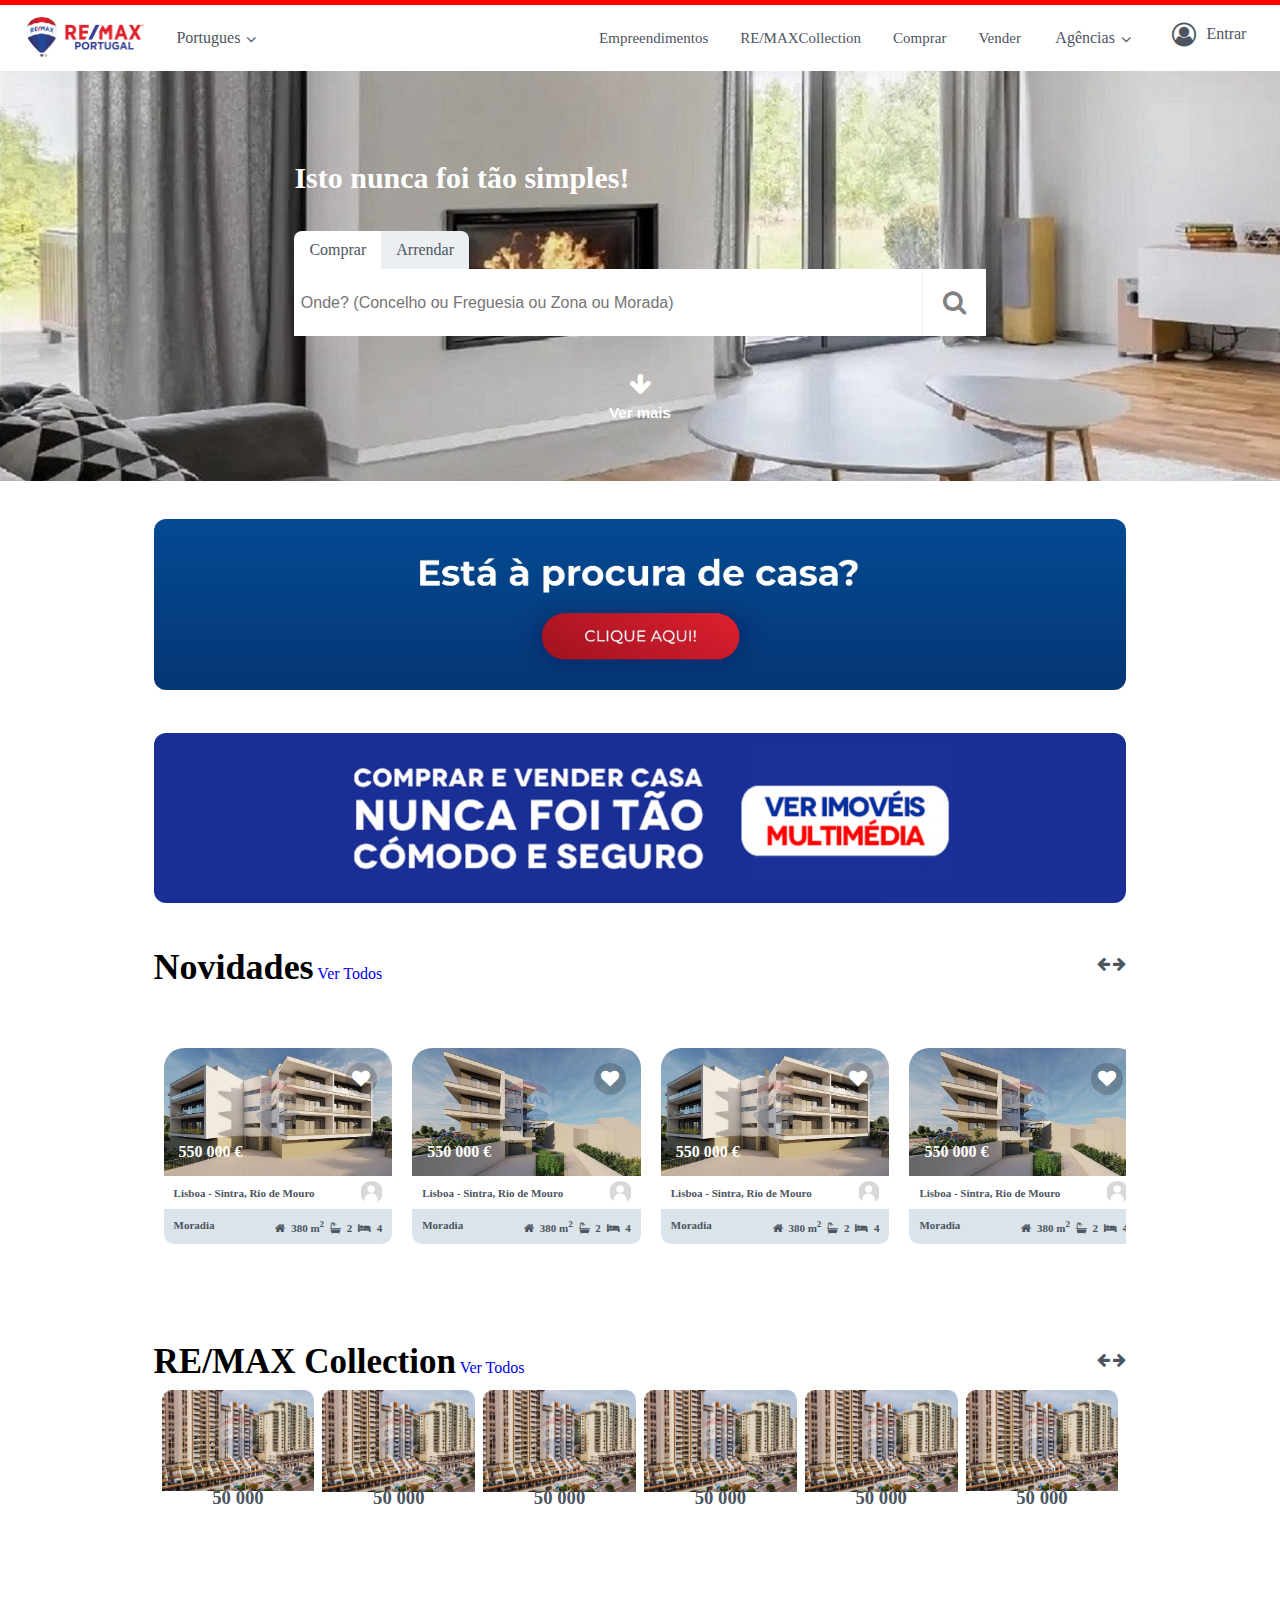
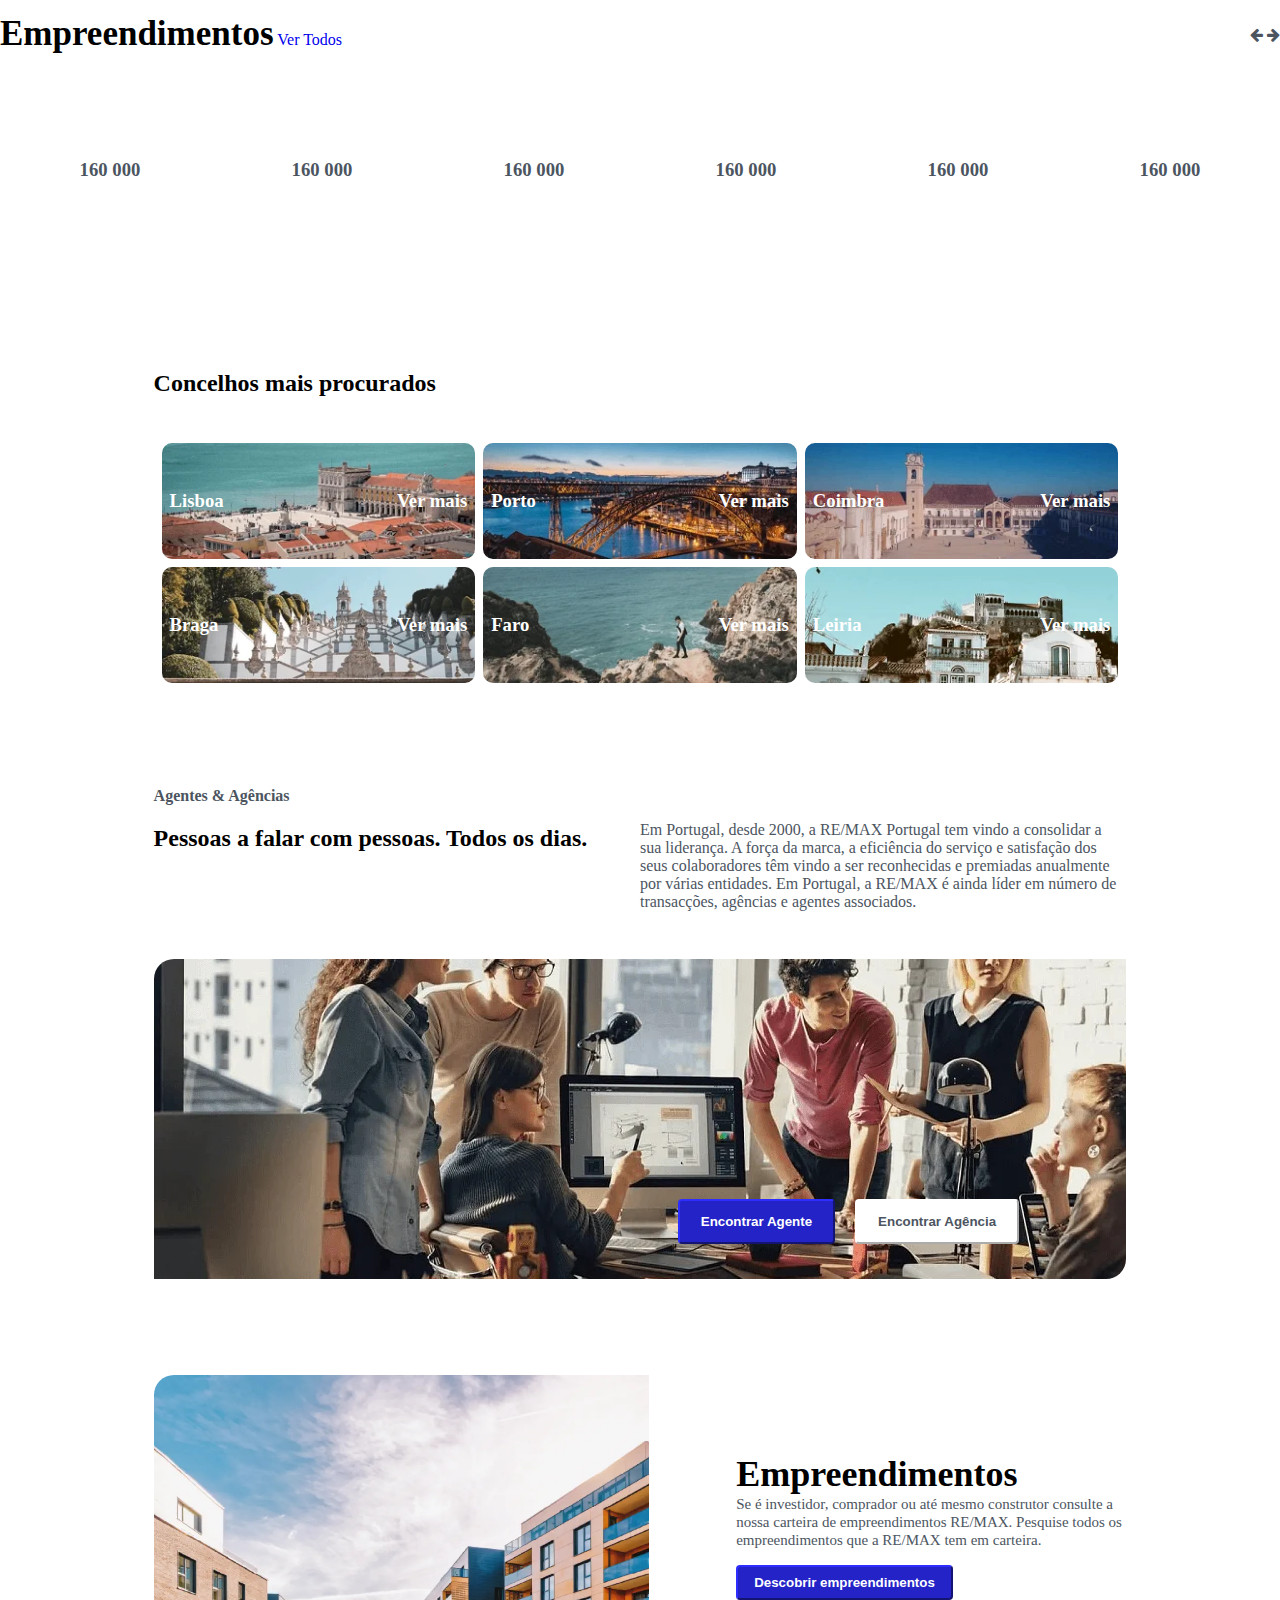
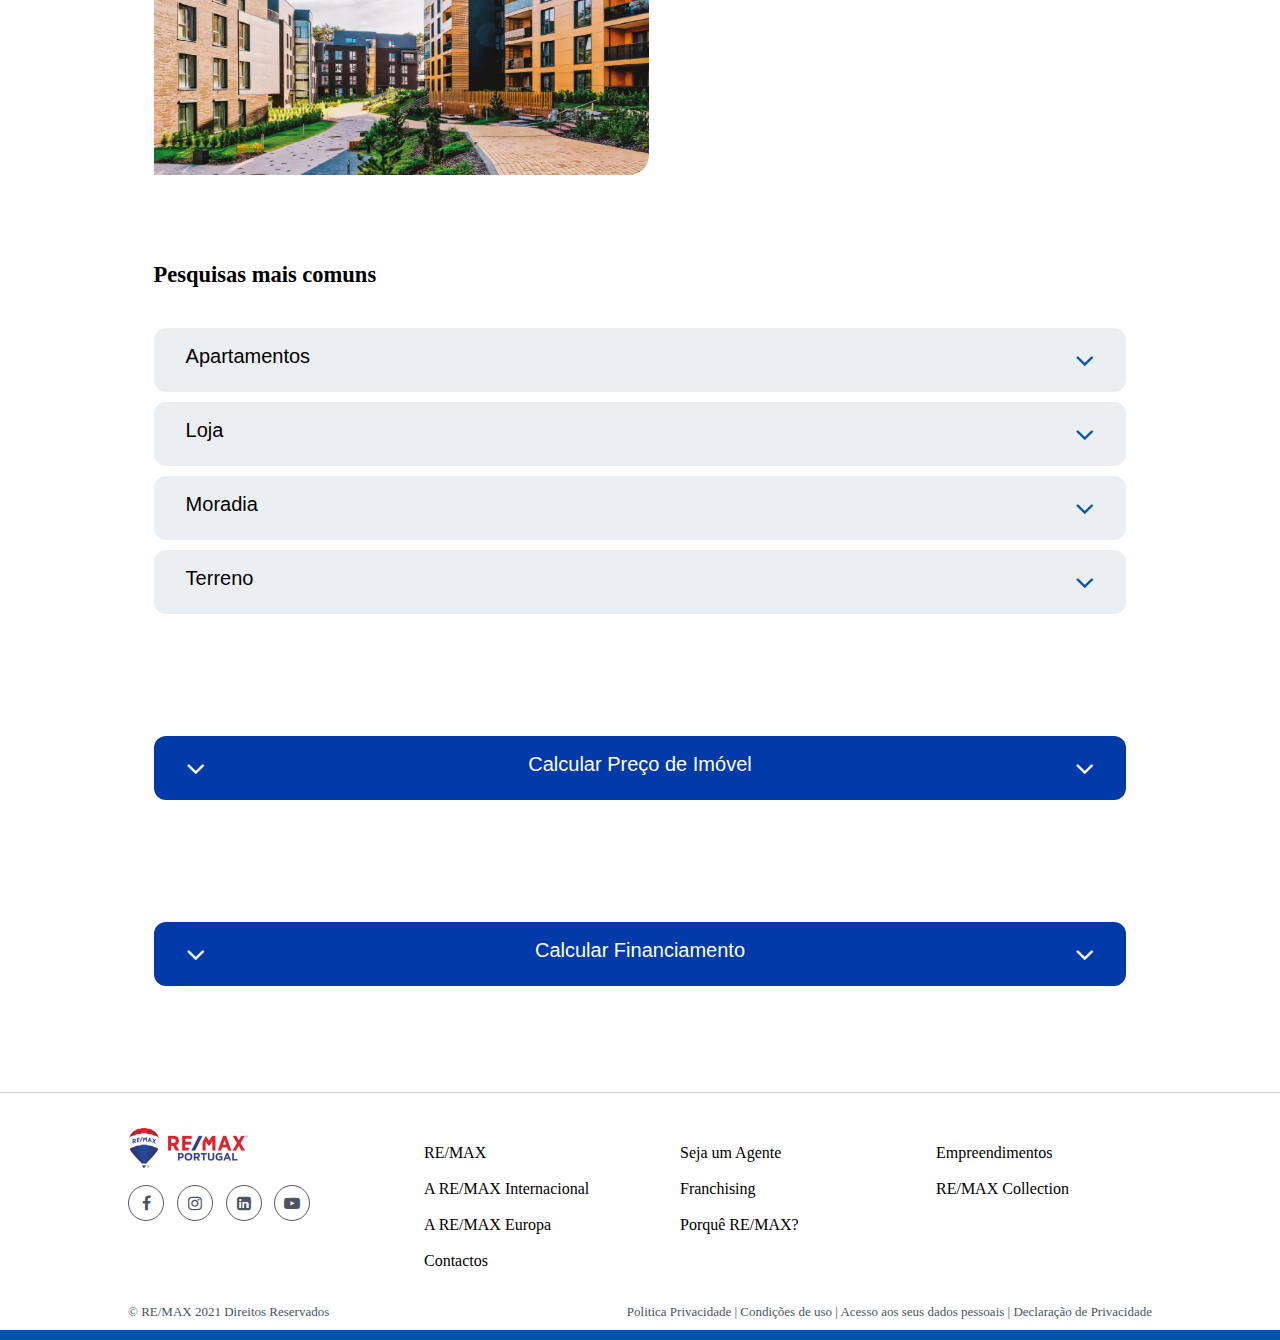
==== commit d3032a34: "Update Novidades" ====
--- a/index.html
+++ b/index.html
@@ -84,32 +84,136 @@
             <a href="vertodos.html" style="text-decoration: none;">Ver Todos</a>
             <div class="newsver">
                 <span classe="setas">
-                    <i class="fa fa-arrow-left"></i>
-                    <i class="fa fa-arrow-right"></i>
+                    <i class="fa fa-arrow-left" onclick="Left()"></i>
+                    <i class="fa fa-arrow-right" onclick="Right()"></i>
+                    <input type="hidden" id="img_first" value="1">
+                    <input type="hidden" id="img_last" value="4">
                 </span>
             </div>
         </div>
-
-        <div class="novi">
-            <table class="novis">
-                <tr>
-                    <th class="novis1" onclick="location.href='t3visa.html'">
-                        <h3>380 000</h3></th>
-                    <th class="novis1" onclick="location.href='t3visa.html'">
-                        <h3>380 000</h3>
-                    </th>
-                    <th class="novis1" onclick="location.href='t3visa.html'">
-                        <h3>380 000</h3></th>
-                    <th class="novis1" onclick="location.href='t3visa.html'">
-                        <h3>380 000</h3>
-                    </th>
-                    <th class="novis1" onclick="location.href='t3visa.html'">
-                        <h3>380 000</h3></th>
-                    <th class="novis1" onclick="location.href='t3visa.html'">
-                        <h3>380 000</h3>
-                    </th>
-                </tr>
-            </table>
+        <div class="slide">
+            <div class="content">
+                <div class="item_slide" id="image1">
+                    <div class="box_img">
+                        <img src="img/t3visa.jpg">
+                        <span class="fav"><i class="fa fa-heart"></i></span>
+                        <span class="preco">550 000 €</span>
+                    </div>
+                    <div class="local">
+                        <span>Lisboa - Sintra, Rio de Mouro</span>
+                        <div class="agent_img">
+                            <img src="img/agent.png">
+                        </div>
+                    </div>
+                    <div class="detalhes">
+                        <span>Moradia</span>
+                        <div>
+                            <i class="fa fa-home"></i>
+                            <span>380 m<sup>2</sup></span>
+                            <i class="fa fa-bath"></i>
+                            <span>2</span>
+                            <i class="fa fa-bed"></i>
+                            <span>4</span>
+                        </div>
+                    </div>
+                </div>
+                <div class="item_slide" id="image2">
+                    <div class="box_img">
+                        <img src="img/dupvisa.jpg">
+                        <span class="fav"><i class="fa fa-heart"></i></span>
+                        <span class="preco">550 000 €</span>
+                    </div>
+                    <div class="local">
+                        <span>Lisboa - Sintra, Rio de Mouro</span>
+                        <div class="agent_img">
+                            <img src="img/agent.png">
+                        </div>
+                    </div>
+                    <div class="detalhes">
+                        <span>Moradia</span>
+                        <div>
+                            <i class="fa fa-home"></i>
+                            <span>380 m<sup>2</sup></span>
+                            <i class="fa fa-bath"></i>
+                            <span>2</span>
+                            <i class="fa fa-bed"></i>
+                            <span>4</span>
+                        </div>
+                    </div>
+                </div>
+                <div class="item_slide" id="image3">
+                    <div class="box_img">
+                        <img src="img/t3visa.jpg">
+                        <span class="fav"><i class="fa fa-heart"></i></span>
+                        <span class="preco">550 000 €</span>
+                    </div>
+                    <div class="local">
+                        <span>Lisboa - Sintra, Rio de Mouro</span>
+                        <div class="agent_img">
+                            <img src="img/agent.png">
+                        </div>
+                    </div>
+                    <div class="detalhes">
+                        <span>Moradia</span>
+                        <div>
+                            <i class="fa fa-home"></i>
+                            <span>380 m<sup>2</sup></span>
+                            <i class="fa fa-bath"></i>
+                            <span>2</span>
+                            <i class="fa fa-bed"></i>
+                            <span>4</span>
+                        </div>
+                    </div>
+                </div>
+                <div class="item_slide" id="image4">
+                    <div class="box_img">
+                        <img src="img/dupvisa.jpg">
+                        <span class="fav"><i class="fa fa-heart"></i></span>
+                        <span class="preco">550 000 €</span>
+                    </div>
+                    <div class="local">
+                        <span>Lisboa - Sintra, Rio de Mouro</span>
+                        <div class="agent_img">
+                            <img src="img/agent.png">
+                        </div>
+                    </div>
+                    <div class="detalhes">
+                        <span>Moradia</span>
+                        <div>
+                            <i class="fa fa-home"></i>
+                            <span>380 m<sup>2</sup></span>
+                            <i class="fa fa-bath"></i>
+                            <span>2</span>
+                            <i class="fa fa-bed"></i>
+                            <span>4</span>
+                        </div>
+                    </div>
+                </div>
+                <div class="item_slide" id="image5">
+                    <div class="box_img">
+                        <img src="img/t3visa.jpg">
+                        <span class="fav"><i class="fa fa-heart"></i></span>
+                        <span class="preco">550 000 €</span>
+                    </div>
+                    <div class="local">
+                        <span>Lisboa - Sintra, Rio de Mouro</span>
+                        <div class="agent_img">
+                            <img src="img/agent.png">
+                        </div>
+                    </div>
+                    <div class="detalhes">
+                        <span>Moradia</span>
+                        <div>
+                           <i class="fa fa-home"></i>
+                            <span>380 m<sup>2</sup></span>
+                            <i class="fa fa-bath"></i>
+                            <span>2</span>
+                            <i class="fa fa-bed"></i>
+                            <span>4</span>
+                        </div>
+                    </div>
+                </div>
+            </div>
         </div>
     </div>
 
--- a/estilos.css
+++ b/estilos.css
@@ -384,6 +384,136 @@
     padding-top: 1%;
     float: right;
     display: flex;}
+
+
+
+    .slide {
+        display: flex;
+        margin: 30px 0;
+        overflow: hidden;
+    }
+    
+        .content{
+            display: flex;
+            margin: 30px 0;
+            width: 100%;
+            transition: 0.5s ease;
+        }
+        
+            .item_slide {
+                display: flex;
+                flex-direction: column;
+                width: 23.5%;
+                position: relative;
+                margin: 0 10px;
+            }
+    
+                .box_img {
+                    display: flex;
+                    flex-direction: column;
+                    position: relative;
+                    border-top-left-radius: 20px;
+                    border-top-right-radius: 20px;
+                    overflow: hidden;
+                }
+            
+                .slide .fav, .slide .preco {
+                    position: absolute;
+                    z-index: 2;
+                }
+            
+                    .fav {
+                        right: 0;
+                        z-index: 2;
+                        margin: 15px 15px;
+                        background: rgba(0, 0, 0, 0.2);
+                        padding: 7px;
+                        border-radius: 50%;
+                        display: flex;
+                        justify-content: center;
+                        align-items: center;
+                    }
+                
+                        .fav:hover {
+                            background: #ce9aa8;
+                            cursor: pointer;
+                            transition: 0.3s ease;
+                        }
+                
+                            .fav:hover>i {
+                                color: red;
+                            }
+                
+                        .fav i {
+                            color: white;
+                            font-size: 18px;
+                        }
+            
+                    .preco {
+                        left: 0;
+                        bottom: 0;
+                        color: white;
+                        font-weight: 800;
+                        margin: 15px;
+                    }
+            
+                .local {
+                    display: flex;
+                    justify-content: space-between;
+                    align-items: center;
+                    font-size: 11px;
+                    padding: 5px 10px;
+                    font-weight: 800;
+                }
+            
+                    .agent_img {
+                        width: 10%;
+                        height: 100%;
+                        border-radius: 20%;
+                    }
+            
+                    .agent_img img {
+                        width: 100%;
+                        height: 100%;
+                        object-fit: cover;
+                    }
+            
+                .detalhes {
+                    display: flex;
+                    justify-content: space-between;
+                    font-size: 11px;
+                    font-weight: 800;
+                    background: rgb(218, 228, 234);
+                    padding: 10px;
+                    border-bottom-left-radius: 10px;
+                    border-bottom-right-radius: 10px;
+                }
+            
+                    .detalhes i{
+                        margin: 0 3px;
+                    }
+    
+
+
+
+
+
+
+
+
+
+
+
+
+
+
+
+
+
+
+
+
+
 
     .novis{
         width: 100%;
@@ -1174,6 +1304,25 @@
         margin-right: 0%;
     }
 
+
+    /*******************
+    Novidades - Casas
+    *******************/
+    .menus{
+        padding-left: 2%;
+        padding-right: 2%;
+        width: 96%;
+        padding-top:3% ;
+    }
+
+    .local{
+        display: block;
+    }
+
+    .detalhes {
+        display: block;
+    }
+
     /*************************
     Responsive Concelhos mais procurados
     *************************/
@@ -1425,4 +1574,5 @@
                 padding-top: 10px;
                 border-top: lightgray solid 1px;
             }
-}+}
+
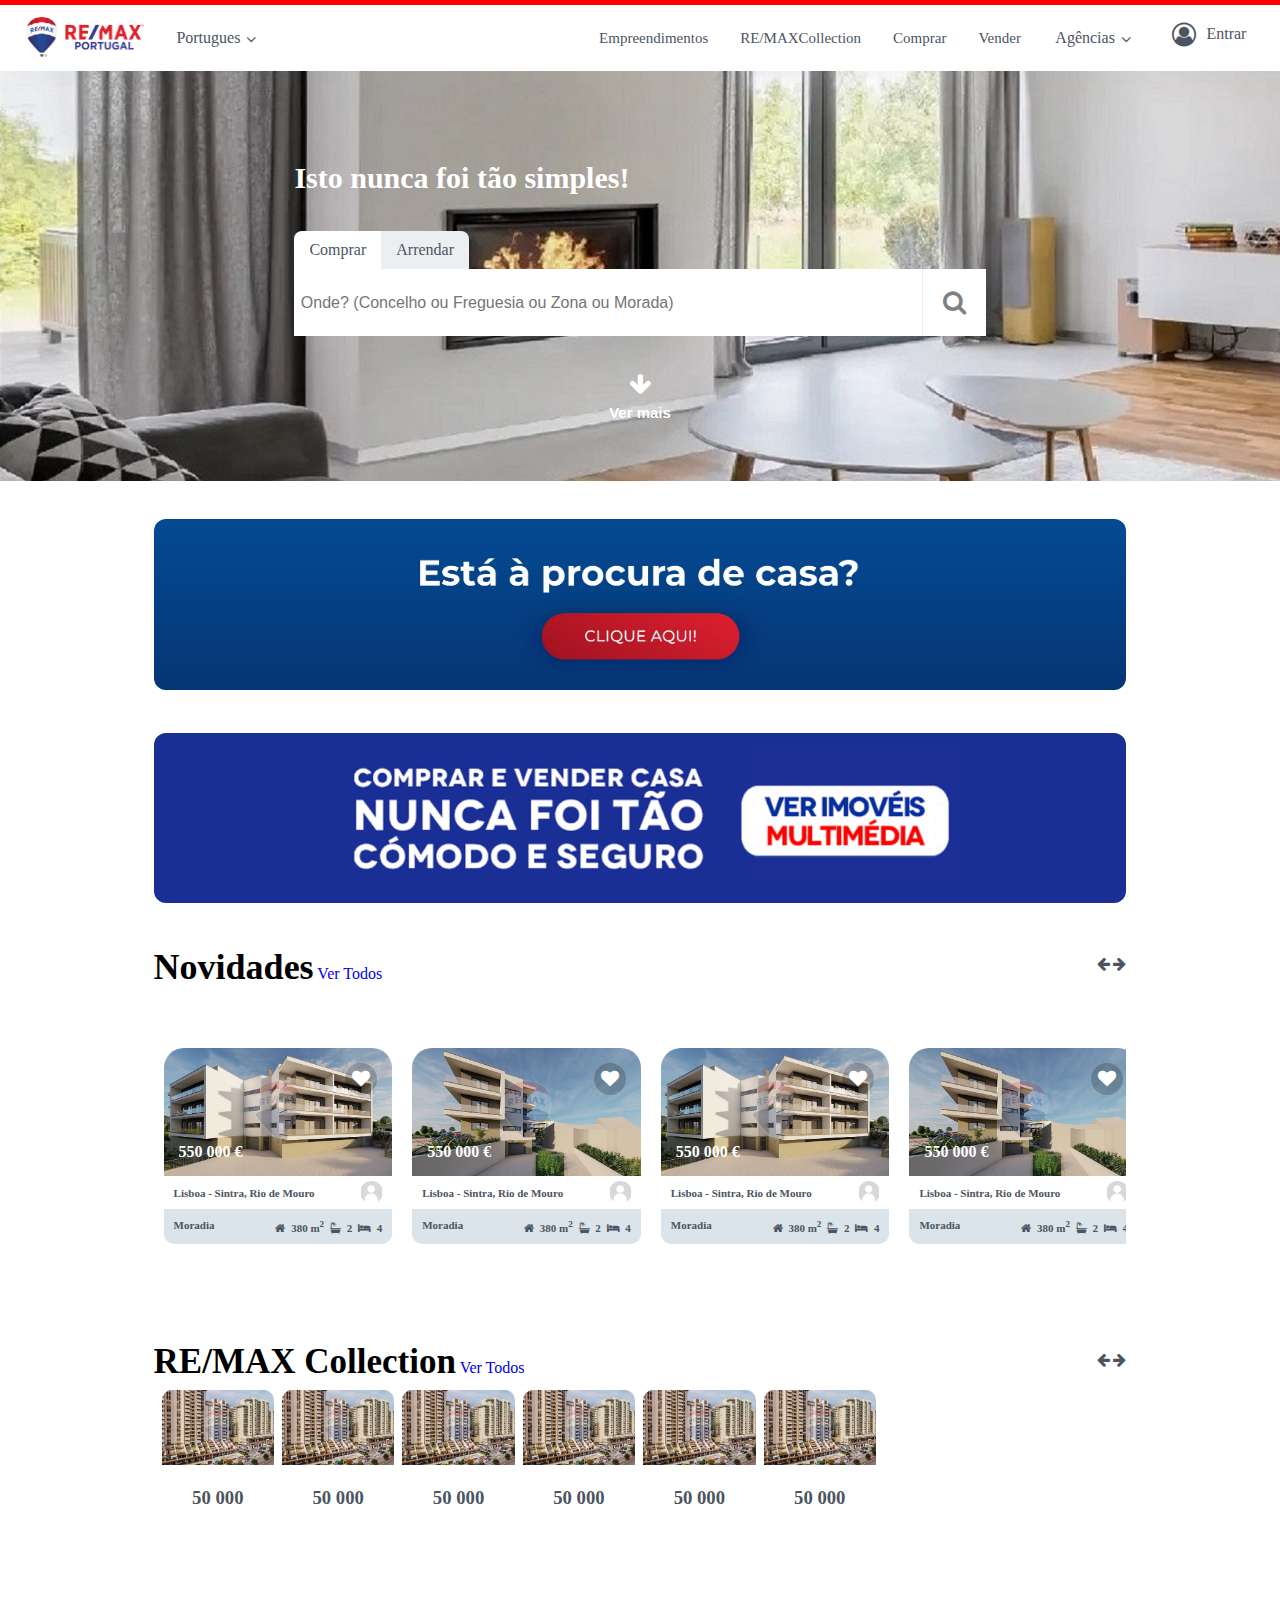
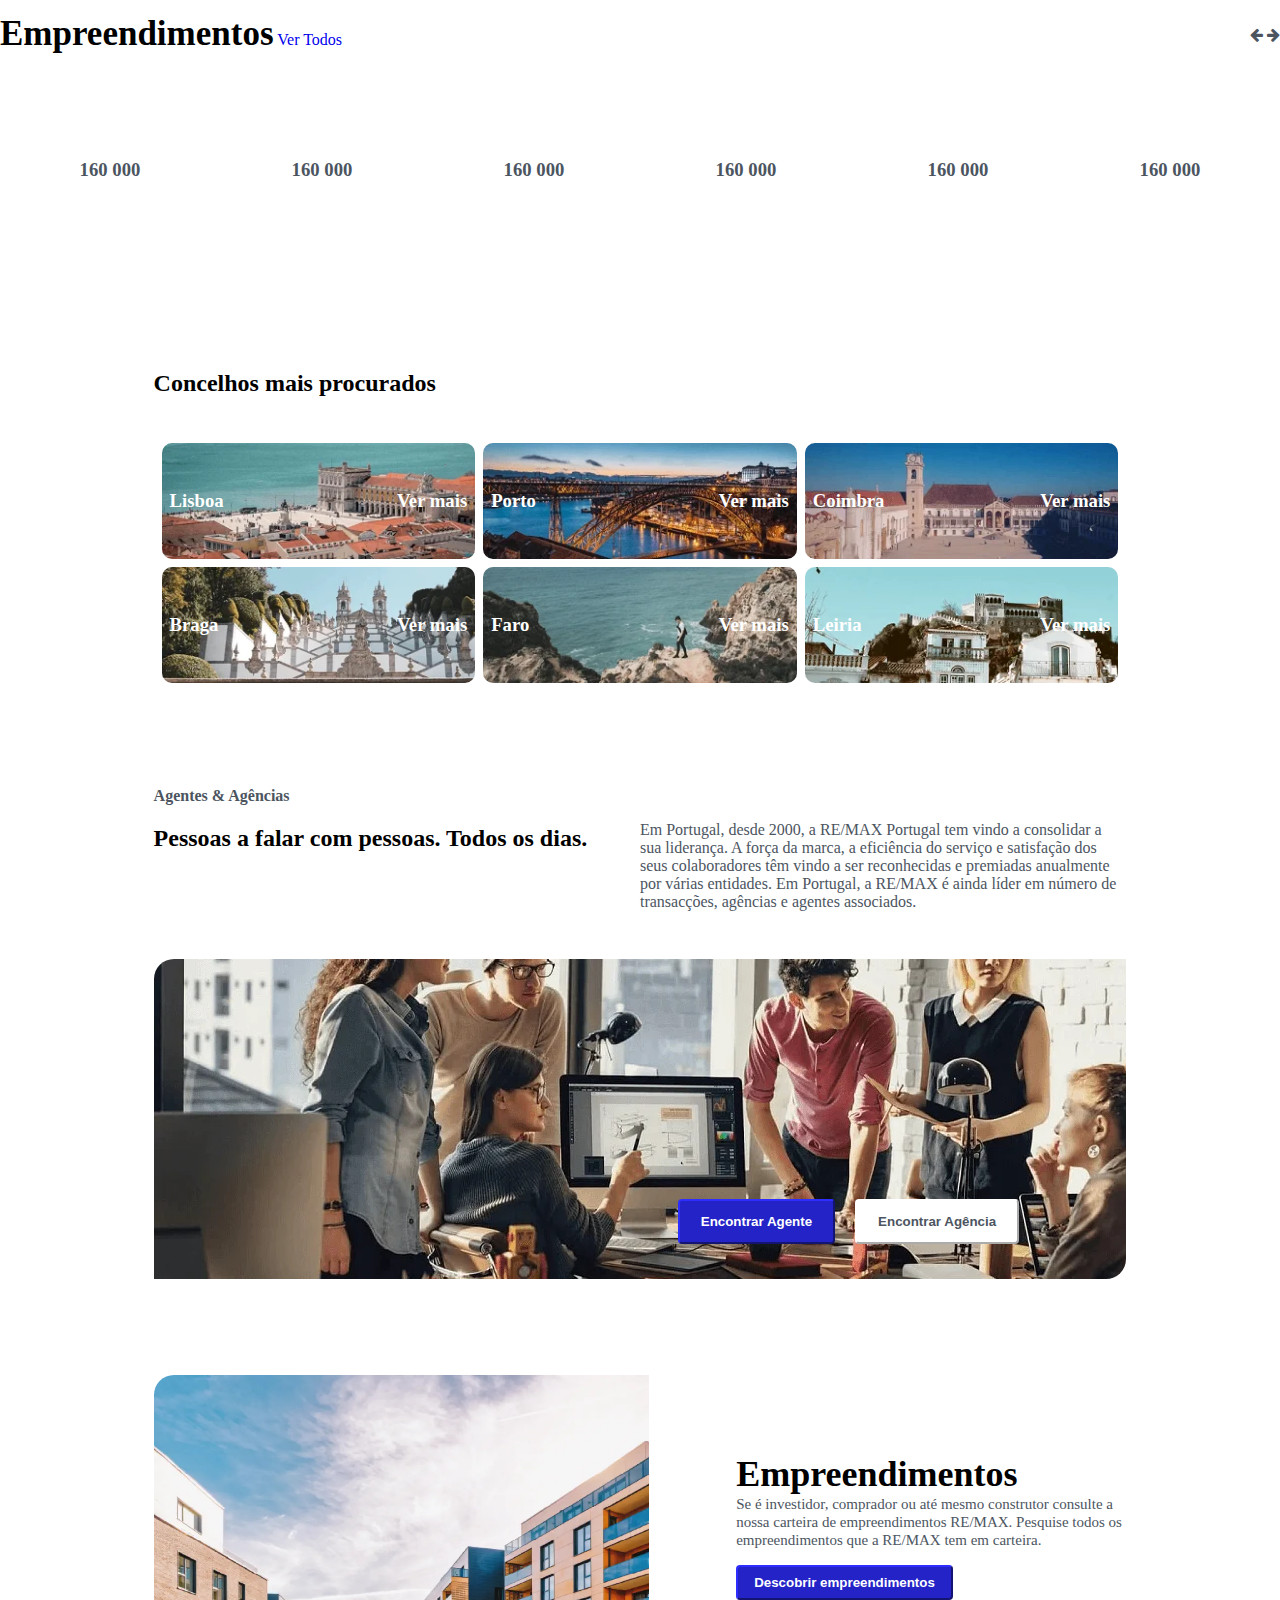
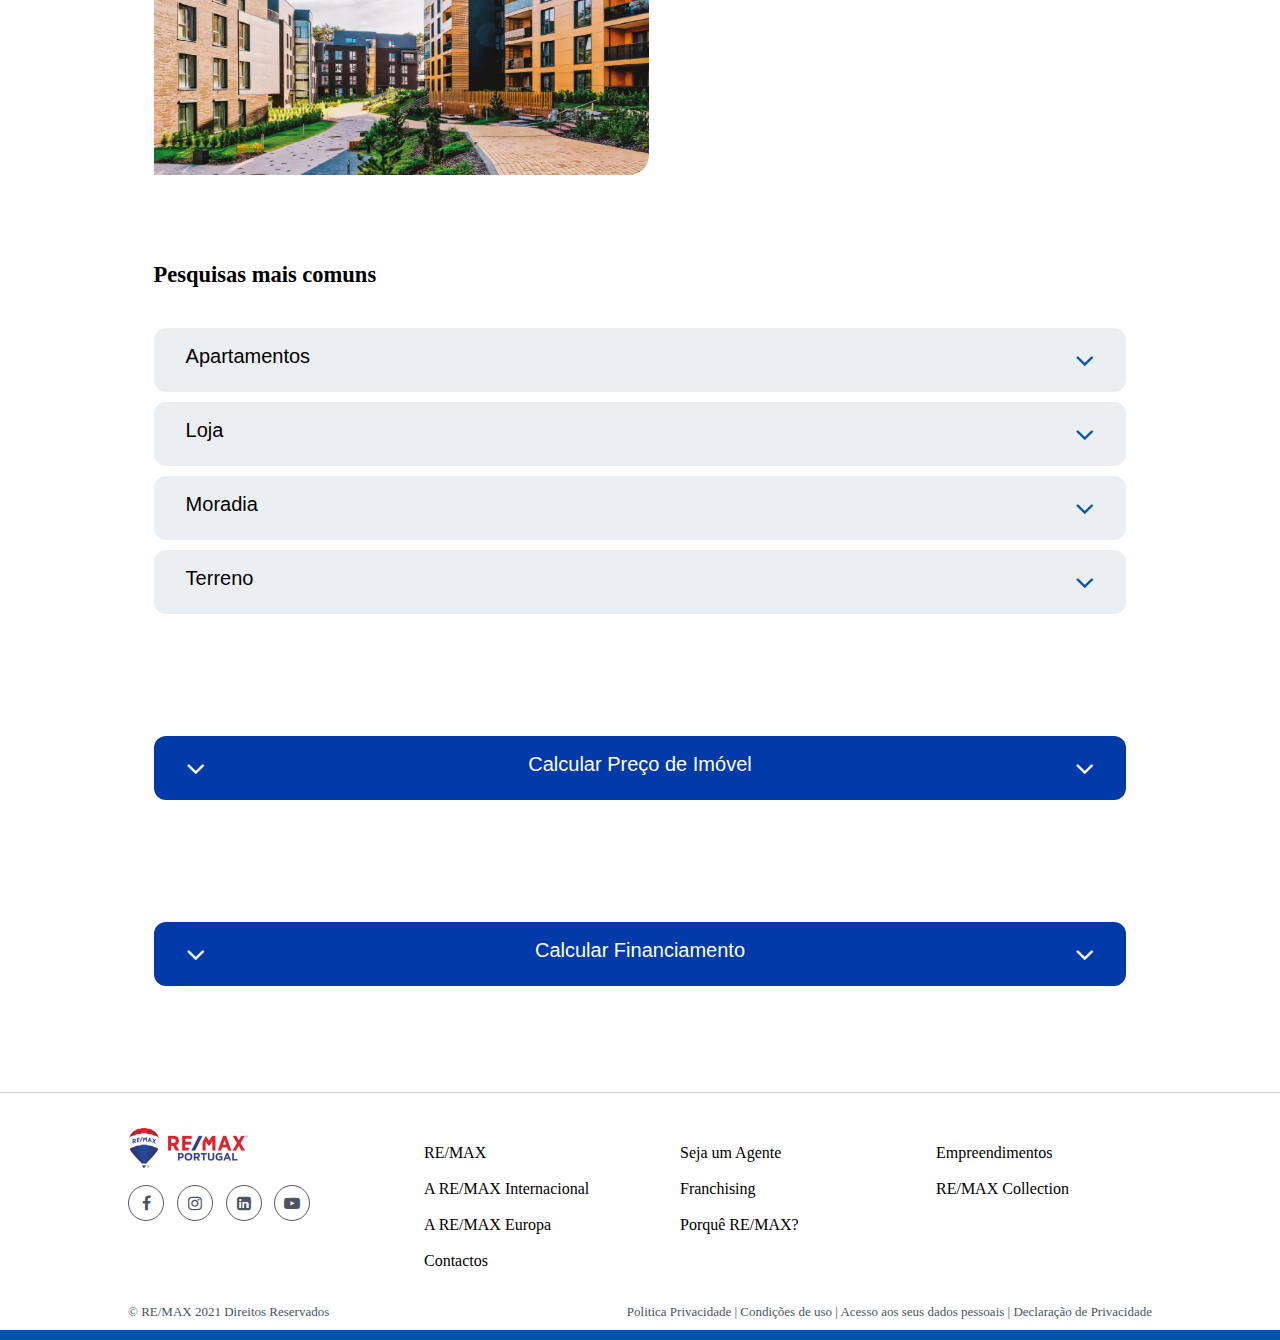
==== commit fc071c80: "Merge branch 'main' of https://github.com/raatavares/Tecnologias-Web" ====
--- a/index.html
+++ b/index.html
@@ -228,8 +228,9 @@
             </span>
             </div>
         </div>
+        
         <div class="menu3l">
-            <table class="novis">
+            <table class="novis" style="display: block;">
                 <th class="novis2" onclick="location.href='t3areal.html'">
                     <h3>50 000</h3></th>
                 <th class="novis2" onclick="location.href='t3areal.html'">
@@ -243,7 +244,7 @@
                 <th class="novis2" onclick="location.href='t3areal.html'">
                     <h3>50 000</h3></th>
                 <th class="novis2" onclick="location.href='t3areal.html'">
-                    <h3>50 000</h3>
+                     <h3>50 000</h3>
             </table>
         </div>
     </div>
@@ -277,7 +278,6 @@
             </table>
         </div>
     </div>
-
 
 
 
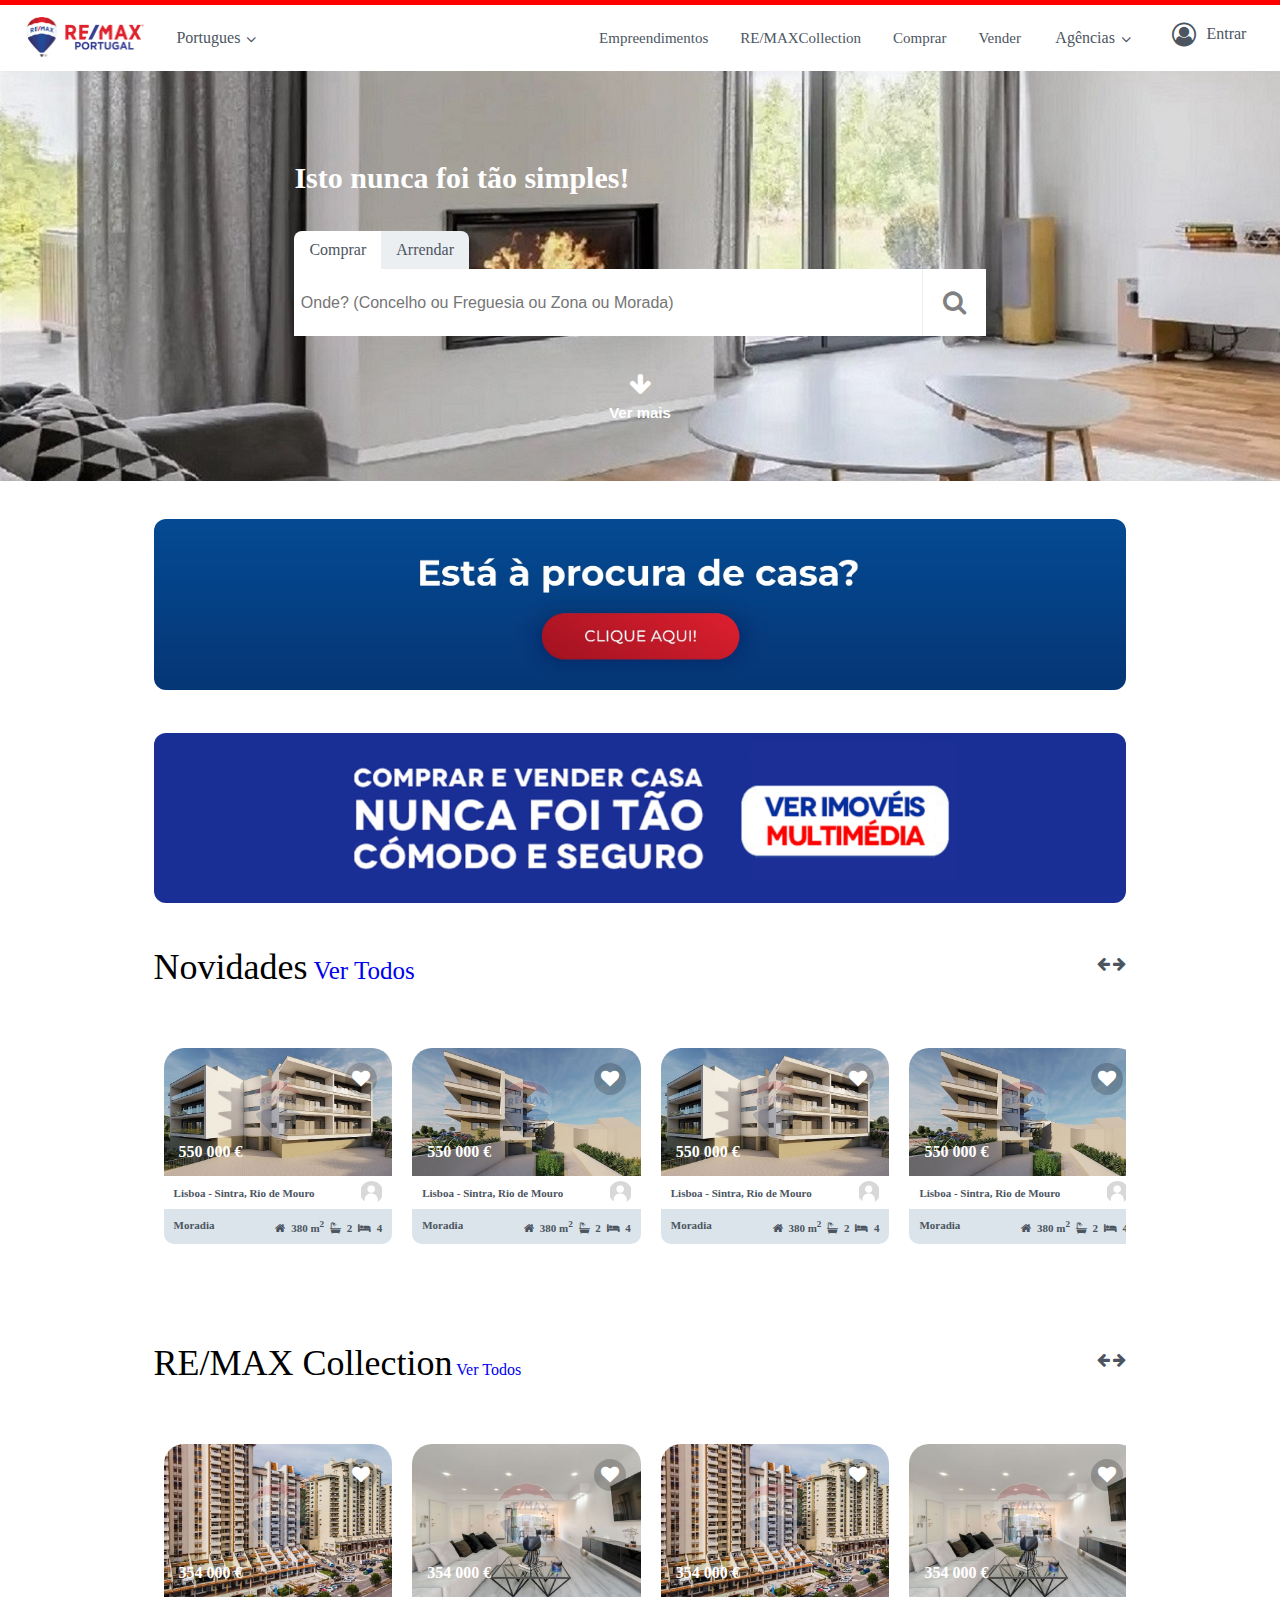
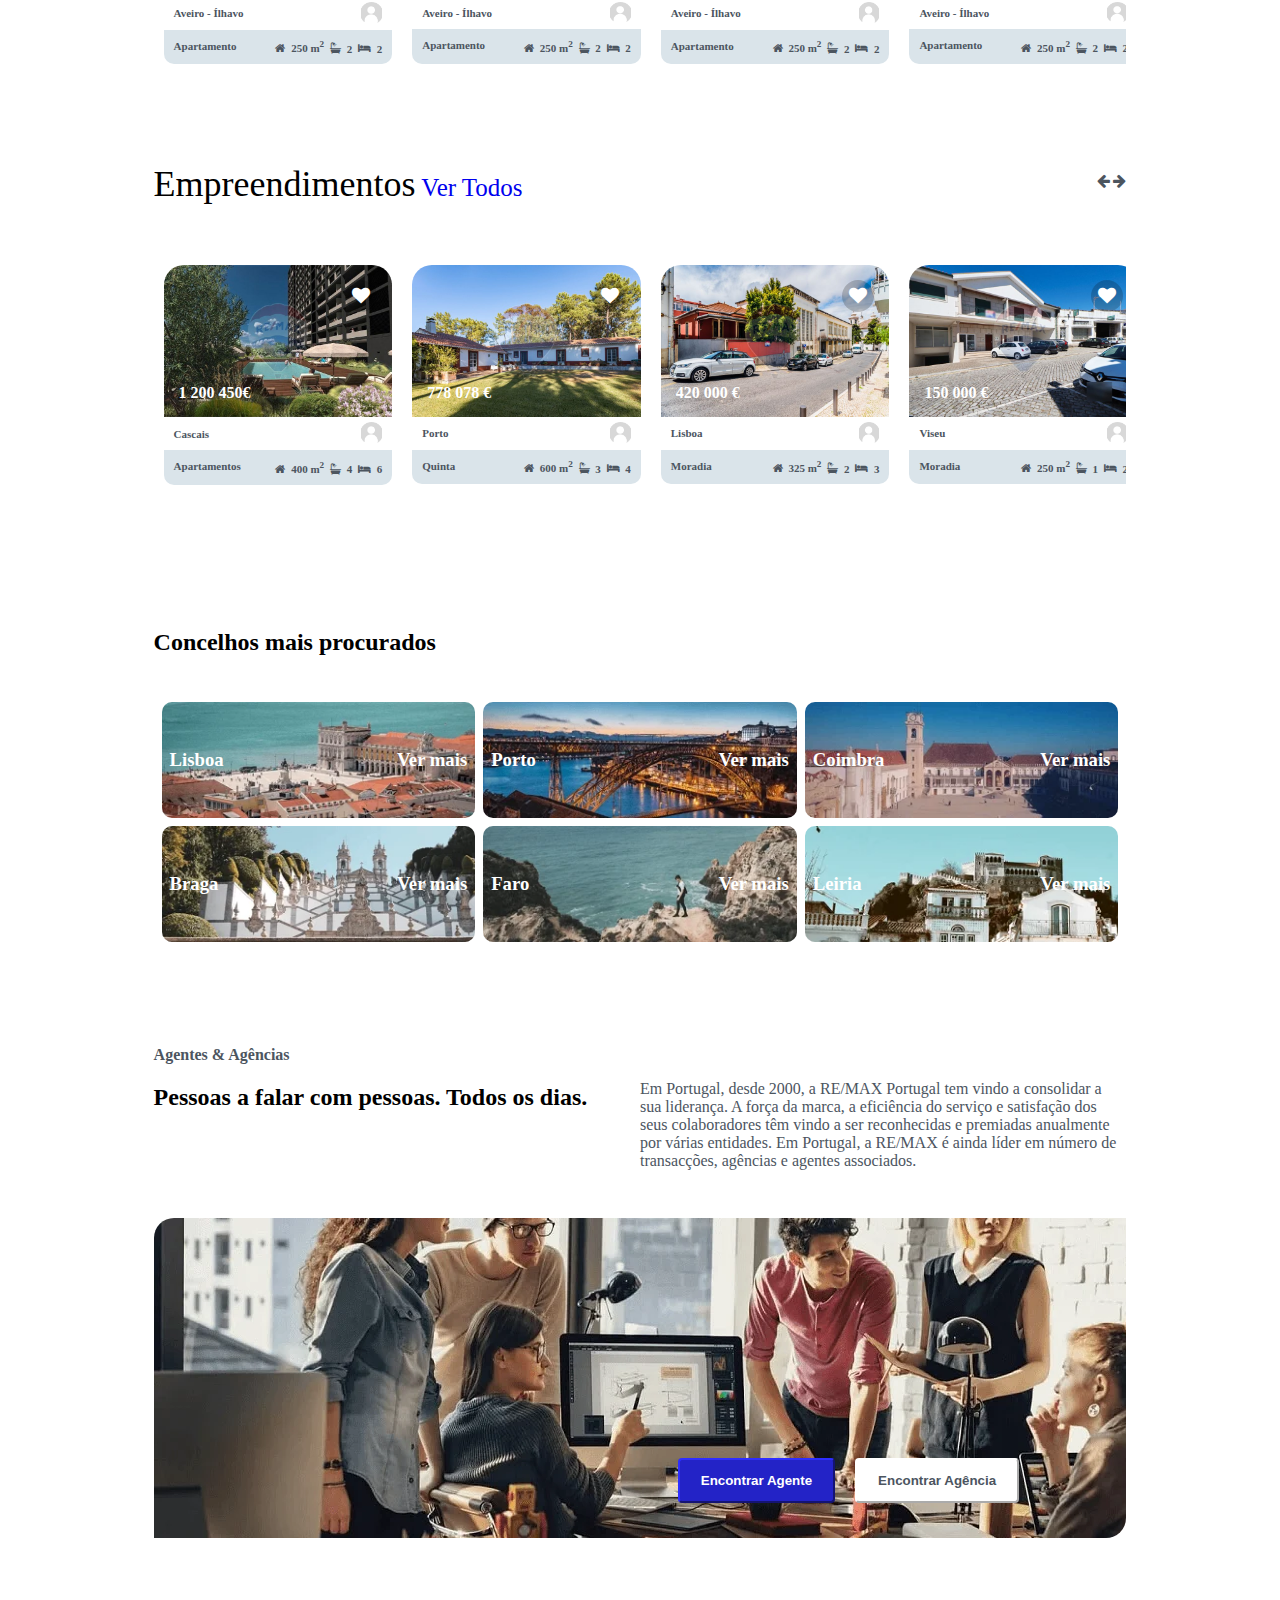
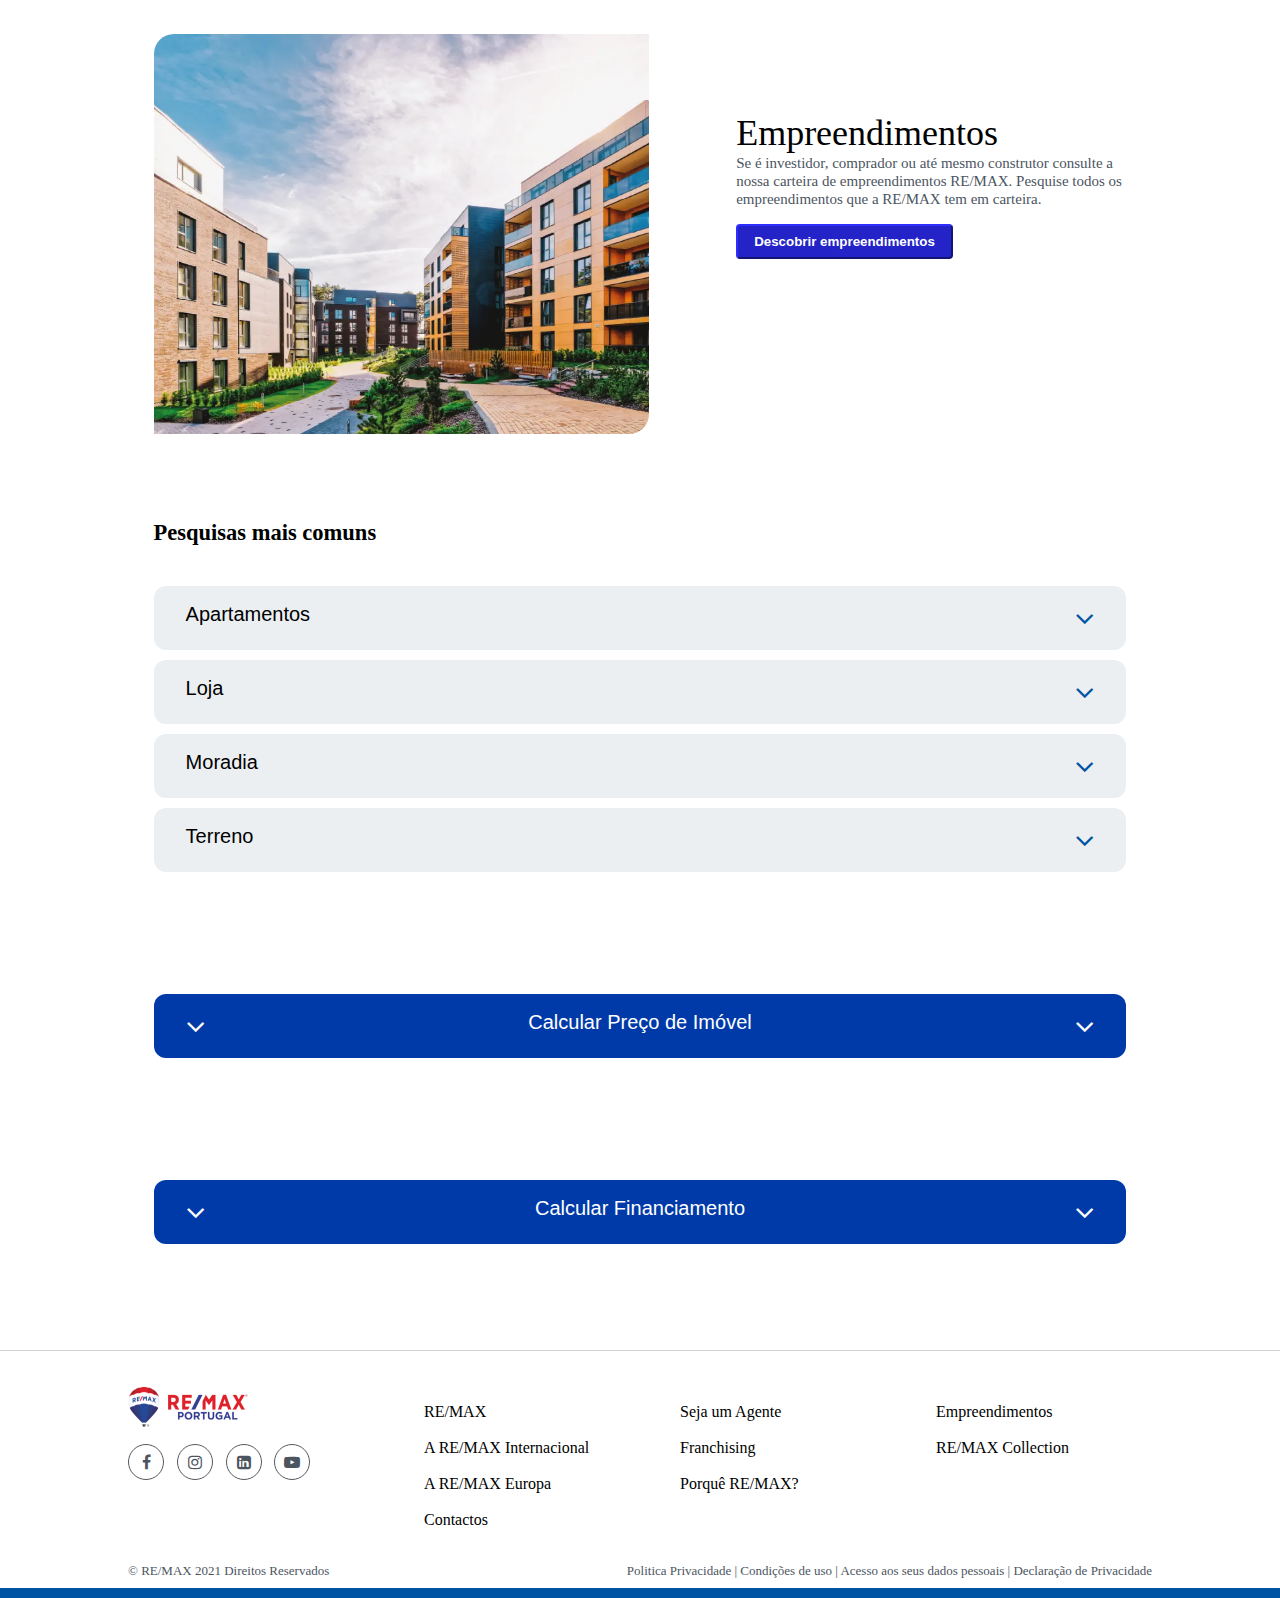
==== commit 67fd98f0: "mudança" ====
--- a/index.html
+++ b/index.html
@@ -217,68 +217,285 @@
         </div>
     </div>
 
-    <div class="meenn">
-        <div class="menu3"> 
-            <span class="titulo2">RE/MAX Collection</span>
+    <div class="menus">
+        <div class="menu"> 
+            <span class="titulo">RE/MAX Collection</span>
             <a href="vertodos.html" style="text-decoration: none;">Ver Todos</a>
-            <div class="remaxc">
-            <span classe="setas">
-                <i class="fa fa-arrow-left"></i>
-                <i class="fa fa-arrow-right"></i>
-            </span>
-            </div>
-        </div>
-        
-        <div class="menu3l">
-            <table class="novis" style="display: block;">
-                <th class="novis2" onclick="location.href='t3areal.html'">
-                    <h3>50 000</h3></th>
-                <th class="novis2" onclick="location.href='t3areal.html'">
-                    <h3>50 000</h3>
-                </th>
-                <th class="novis2" onclick="location.href='t3areal.html'">
-                    <h3>50 000</h3></th>
-                <th class="novis2" onclick="location.href='t3areal.html'">
-                    <h3>50 000</h3>
-                </th>
-                <th class="novis2" onclick="location.href='t3areal.html'">
-                    <h3>50 000</h3></th>
-                <th class="novis2" onclick="location.href='t3areal.html'">
-                     <h3>50 000</h3>
-            </table>
-        </div>
-    </div>
-    <div classe="mensss">
-        <div class="menu4"> 
-            <span class="titulo3">Empreendimentos</span>
+            <div class="newsver">
+                <span classe="setas">
+                    <i class="fa fa-arrow-left" onclick="le()"></i>
+                    <i class="fa fa-arrow-right" onclick="rd()"></i>
+                    <input type="hidden" id="img1" value="1">
+                    <input type="hidden" id="img2" value="4">
+                </span>
+            </div>
+        </div>
+        <div class="slide">
+            <div class="content">
+                <div class="item_slide" id="imagem1">
+                    <div class="box_img">
+                        <img src="img/t3oliv.jpg">
+                        <span class="fav"><i class="fa fa-heart"></i></span>
+                        <span class="preco">354 000 €</span>
+                    </div>
+                    <div class="local">
+                        <span>Aveiro - Ílhavo</span>
+                        <div class="agent_img">
+                            <img src="img/agent.png">
+                        </div>
+                    </div>
+                    <div class="detalhes">
+                        <span>Apartamento</span>
+                        <div>
+                            <i class="fa fa-home"></i>
+                            <span>250 m<sup>2</sup></span>
+                            <i class="fa fa-bath"></i>
+                            <span>2</span>
+                            <i class="fa fa-bed"></i>
+                            <span>2</span>
+                        </div>
+                    </div>
+                </div>
+                <div class="item_slide" id="imagem2">
+                    <div class="box_img">
+                        <img src="img/dupalm.jpg">
+                        <span class="fav"><i class="fa fa-heart"></i></span>
+                        <span class="preco">354 000 €</span>
+                    </div>
+                    <div class="local">
+                        <span>Aveiro - Ílhavo</span>
+                        <div class="agent_img">
+                            <img src="img/agent.png">
+                        </div>
+                    </div>
+                    <div class="detalhes">
+                        <span>Apartamento</span>
+                        <div>
+                            <i class="fa fa-home"></i>
+                            <span>250 m<sup>2</sup></span>
+                            <i class="fa fa-bath"></i>
+                            <span>2</span>
+                            <i class="fa fa-bed"></i>
+                            <span>2</span>
+                        </div>
+                    </div>
+                </div>
+                <div class="item_slide" id="imagem3">
+                    <div class="box_img">
+                        <img src="img/t3oliv.jpg">
+                        <span class="fav"><i class="fa fa-heart"></i></span>
+                        <span class="preco">354 000 €</span>
+                    </div>
+                    <div class="local">
+                        <span>Aveiro - Ílhavo</span>
+                        <div class="agent_img">
+                            <img src="img/agent.png">
+                        </div>
+                    </div>
+                    <div class="detalhes">
+                        <span>Apartamento</span>
+                        <div>
+                            <i class="fa fa-home"></i>
+                            <span>250 m<sup>2</sup></span>
+                            <i class="fa fa-bath"></i>
+                            <span>2</span>
+                            <i class="fa fa-bed"></i>
+                            <span>2</span>
+                        </div>
+                    </div>
+                </div>
+                <div class="item_slide" id="imagem4">
+                    <div class="box_img">
+                        <img src="img/dupalm.jpg">
+                        <span class="fav"><i class="fa fa-heart"></i></span>
+                        <span class="preco">354 000 €</span>
+                    </div>
+                    <div class="local">
+                        <span>Aveiro - Ílhavo</span>
+                        <div class="agent_img">
+                            <img src="img/agent.png">
+                        </div>
+                    </div>
+                    <div class="detalhes">
+                        <span>Apartamento</span>
+                        <div>
+                            <i class="fa fa-home"></i>
+                            <span>250 m<sup>2</sup></span>
+                            <i class="fa fa-bath"></i>
+                            <span>2</span>
+                            <i class="fa fa-bed"></i>
+                            <span>2</span>
+                        </div>
+                    </div>
+                </div>
+                <div class="item_slide" id="imagem5">
+                    <div class="box_img">
+                        <img src="img/t3oliv.jpg">
+                        <span class="fav"><i class="fa fa-heart"></i></span>
+                        <span class="preco">354 000 €</span>
+                    </div>
+                    <div class="local">
+                        <span>Aveiro - Ílhavo</span>
+                        <div class="agent_img">
+                            <img src="img/agent.png">
+                        </div>
+                    </div>
+                    <div class="detalhes">
+                        <span>Apartamento</span>
+                        <div>
+                           <i class="fa fa-home"></i>
+                            <span>250 m<sup>2</sup></span>
+                            <i class="fa fa-bath"></i>
+                            <span>2</span>
+                            <i class="fa fa-bed"></i>
+                            <span>2</span>
+                        </div>
+                    </div>
+                </div>
+            </div>
+        </div>
+    </div>
+
+
+
+    <div class="menus">
+        <div class="menu2"> 
+            <span class="titulo">Empreendimentos</span>
             <a href="vertodos.html" style="text-decoration: none;">Ver Todos</a>
-            <div class="emp">
-            <span classe="setas">
-                <i class="fa fa-arrow-left"></i>
-                <i class="fa fa-arrow-right"></i>
-            </span>
-            </div>
-        </div>
-        <div class="menu4tl">
-            <table class="novis">
-                <th class="novis3" onclick="location.href='t3oliv.html'">
-                    <h3>160 000</h3></th>
-                <th class="novis3" onclick="location.href='t3oliv.html'">
-                    <h3>160 000</h3>
-                </th>
-                <th class="novis3" onclick="location.href='t3oliv.html'">
-                    <h3>160 000</h3></th>
-                <th class="novis3" onclick="location.href='t3oliv.html'">
-                    <h3>160 000</h3>
-                </th>
-                <th class="novis3" onclick="location.href='t3oliv.html'">
-                    <h3>160 000</h3></th>
-                <th class="novis3" onclick="location.href='t3oliv.html'">
-                    <h3>160 000</h3>
-            </table>
-        </div>
-    </div>
-
+            <div class="newsver">
+                <span classe="setas">
+                    <i class="fa fa-arrow-left" onclick="es()"></i>
+                    <i class="fa fa-arrow-right" onclick="dr()"></i>
+                    <input type="hidden" id="jpg1" value="1">
+                    <input type="hidden" id="jpg2" value="4">
+                </span>
+            </div>
+        </div>
+        <div class="slide">
+            <div class="content">
+                <div class="item_slide" id="jpgs1">
+                    <div class="box_img">
+                        <img src="img/emp1.jpg">
+                        <span class="fav"><i class="fa fa-heart"></i></span>
+                        <span class="preco">1 200 450€</span>
+                    </div>
+                    <div class="local">
+                        <span>Cascais</span>
+                        <div class="agent_img">
+                            <img src="img/agent.png">
+                        </div>
+                    </div>
+                    <div class="detalhes">
+                        <span>Apartamentos</span>
+                        <div>
+                            <i class="fa fa-home"></i>
+                            <span>400 m<sup>2</sup></span>
+                            <i class="fa fa-bath"></i>
+                            <span>4</span>
+                            <i class="fa fa-bed"></i>
+                            <span>6</span>
+                        </div>
+                    </div>
+                </div>
+                <div class="item_slide" id="jpgs2">
+                    <div class="box_img">
+                        <img src="img/emp2.jpg">
+                        <span class="fav"><i class="fa fa-heart"></i></span>
+                        <span class="preco">778 078 €</span>
+                    </div>
+                    <div class="local">
+                        <span>Porto</span>
+                        <div class="agent_img">
+                            <img src="img/agent.png">
+                        </div>
+                    </div>
+                    <div class="detalhes">
+                        <span>Quinta</span>
+                        <div>
+                            <i class="fa fa-home"></i>
+                            <span>600 m<sup>2</sup></span>
+                            <i class="fa fa-bath"></i>
+                            <span>3</span>
+                            <i class="fa fa-bed"></i>
+                            <span>4</span>
+                        </div>
+                    </div>
+                </div>
+                <div class="item_slide" id="jpgs3">
+                    <div class="box_img">
+                        <img src="img/emp3.jpg">
+                        <span class="fav"><i class="fa fa-heart"></i></span>
+                        <span class="preco">420 000 €</span>
+                    </div>
+                    <div class="local">
+                        <span>Lisboa</span>
+                        <div class="agent_img">
+                            <img src="img/agent.png">
+                        </div>
+                    </div>
+                    <div class="detalhes">
+                        <span>Moradia</span>
+                        <div>
+                            <i class="fa fa-home"></i>
+                            <span>325 m<sup>2</sup></span>
+                            <i class="fa fa-bath"></i>
+                            <span>2</span>
+                            <i class="fa fa-bed"></i>
+                            <span>3</span>
+                        </div>
+                    </div>
+                </div>
+                <div class="item_slide" id="jpgs4">
+                    <div class="box_img">
+                        <img src="img/emp4.jpg">
+                        <span class="fav"><i class="fa fa-heart"></i></span>
+                        <span class="preco">150 000 €</span>
+                    </div>
+                    <div class="local">
+                        <span>Viseu</span>
+                        <div class="agent_img">
+                            <img src="img/agent.png">
+                        </div>
+                    </div>
+                    <div class="detalhes">
+                        <span>Moradia</span>
+                        <div>
+                            <i class="fa fa-home"></i>
+                            <span>250 m<sup>2</sup></span>
+                            <i class="fa fa-bath"></i>
+                            <span>1</span>
+                            <i class="fa fa-bed"></i>
+                            <span>2</span>
+                        </div>
+                    </div>
+                </div>
+                <div class="item_slide" id="jpgs5">
+                    <div class="box_img">
+                        <img src="img/emp5.jpg">
+                        <span class="fav"><i class="fa fa-heart"></i></span>
+                        <span class="preco">81 000 €</span>
+                    </div>
+                    <div class="local">
+                        <span>Faro</span>
+                        <div class="agent_img">
+                            <img src="img/agent.png">
+                        </div>
+                    </div>
+                    <div class="detalhes">
+                        <span>Apartamento</span>
+                        <div>
+                           <i class="fa fa-home"></i>
+                            <span>85 m<sup>2</sup></span>
+                            <i class="fa fa-bath"></i>
+                            <span>1</span>
+                            <i class="fa fa-bed"></i>
+                            <span>2</span>
+                        </div>
+                    </div>
+                </div>
+            </div>
+        </div>
+    </div>
 
 
 
--- a/estilos.css
+++ b/estilos.css
@@ -369,12 +369,13 @@
 
 .menu2{
     display: inline;
+    font-size: 25px;
 }
     
 .titulo{
     color:black;
-    font-size: 35px;
-    font-weight: bold;
+    font-size: 25px;
+    font-weight:lighter;
     text-align: left;
     margin: 0;
 }
@@ -493,124 +494,26 @@
                         margin: 0 3px;
                     }
     
-
-
-
-
-
-
-
-
-
-
-
-
-
-
-
-
-
-
-
-
-
-
-    .novis{
-        width: 100%;
-        border-spacing:8px 8px
-    }
-    
-    .novis1 {
-        padding: 8px;
-        width: 10%;
-        height: 200px;
-        background-image: url("img/t2av.jpg");
-        border-radius: 10px;
-        padding:8px;
-        background-repeat: no-repeat;  
-        background-size: contain;
-        cursor: pointer;
-    }
+                    
+
+
+
+
+
+
+
+
+
+
+
+
+
+
+
            
-    .meenn{
-        padding-left: 12%;
-        padding-right: 12%;
-        width: 76%;
-        padding-top:3% ;
-    }
-    
-    .menu3{
-        display: inline;
-    }
-        
-    .titulo2{color:black;
-        font-size: 35px;
-        font-weight: bold;
-        text-align: left;
-    margin: 0;}
-    
-    .remaxc{font-size: 15px;
-        position: relative;
-        padding-top: 1%;
-        float: right;
-        display: flex;}
-        
-        .novis{
-            width: 100%;
-            border-spacing:8px 8px
-        }
-
-.novis2 {
-    padding: 8px;
-    width: 10%;
-    height: 200px;
-    background-image: url("img/t3oliv.jpg");
-    border-radius: 10px;
-    padding:8px;
-    background-repeat: no-repeat;  
-    background-size: contain;
-    cursor: pointer;
-}
-
-.mensss{
-    padding-left: 12%;
-    padding-right: 12%;
-    width: 76%;
-    padding-top:3% ;
-}
-
-.menu4{
-    display: inline;
-}
-    
-.titulo3{color:black;
-    font-size: 35px;
-    font-weight: bold;
-    text-align: left;
-margin: 0;}
-
-.emp{font-size: 15px;
-    position: relative;
-    padding-top: 1%;
-    float: right;
-    display: flex;}
-
-    .novis{
-        width: 100%;
-        border-spacing:8px 8px
-    } 
-    
-    .novis3{
-        padding: 8px;
-        width: 10%;
-        height: 200px;
-        background-image: url("img/t4visa.jpg");
-        border-radius: 10px;
-        padding:8px;
-        background-repeat: no-repeat;  
-        background-size: contain;
-        cursor: pointer;
-    }
+ 
+
+
 
 
 
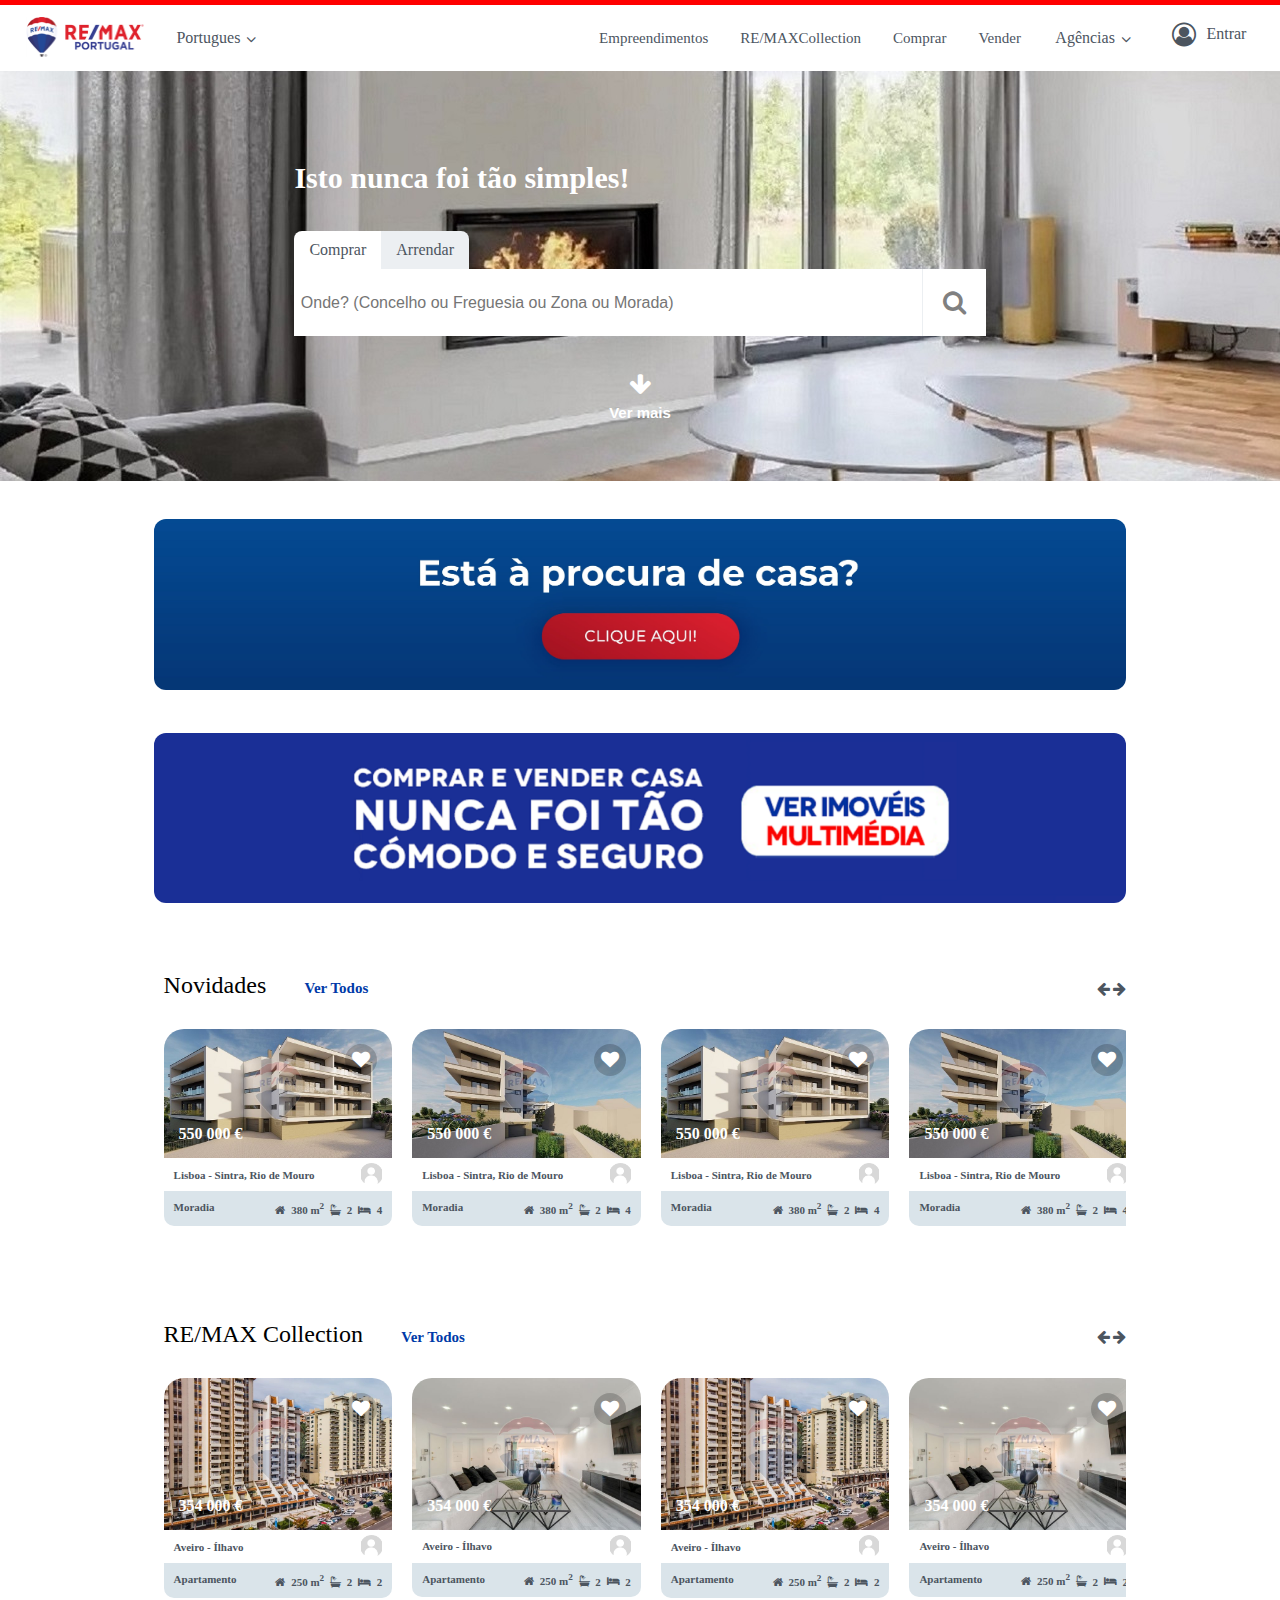
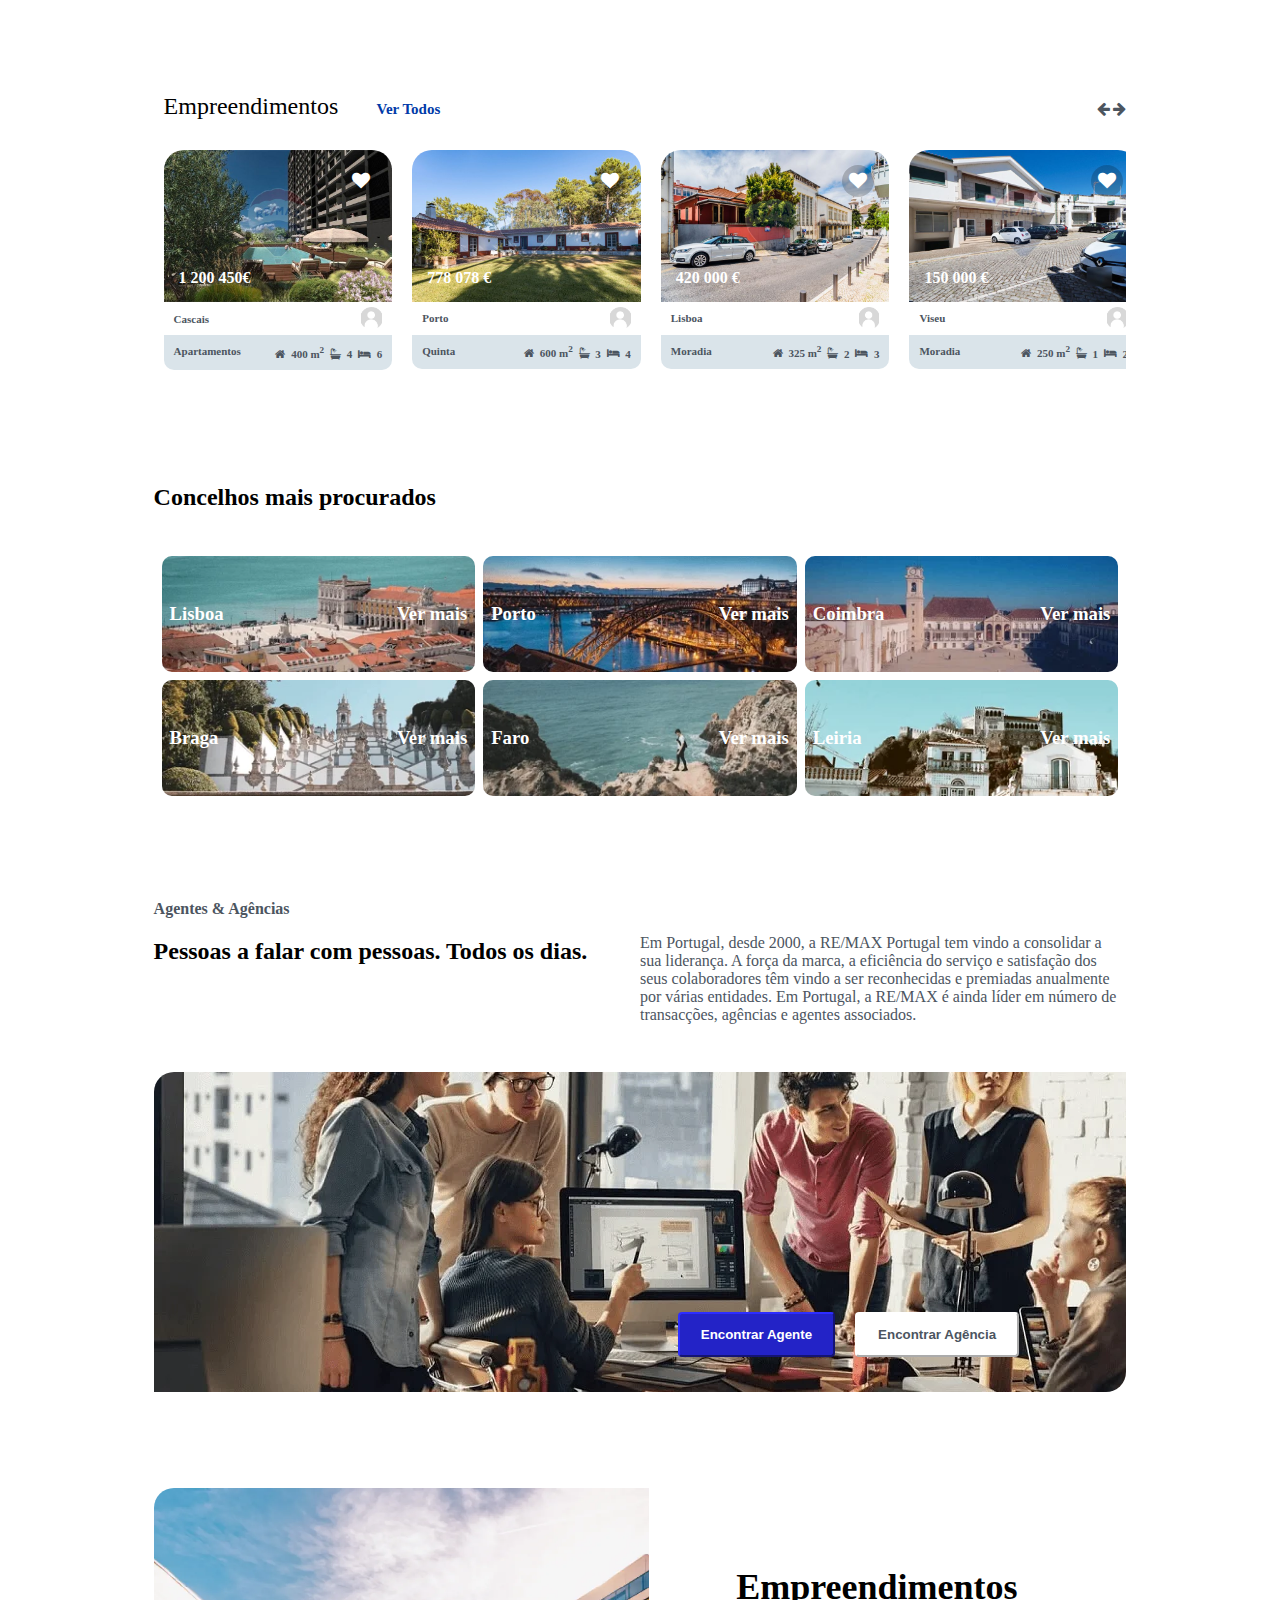
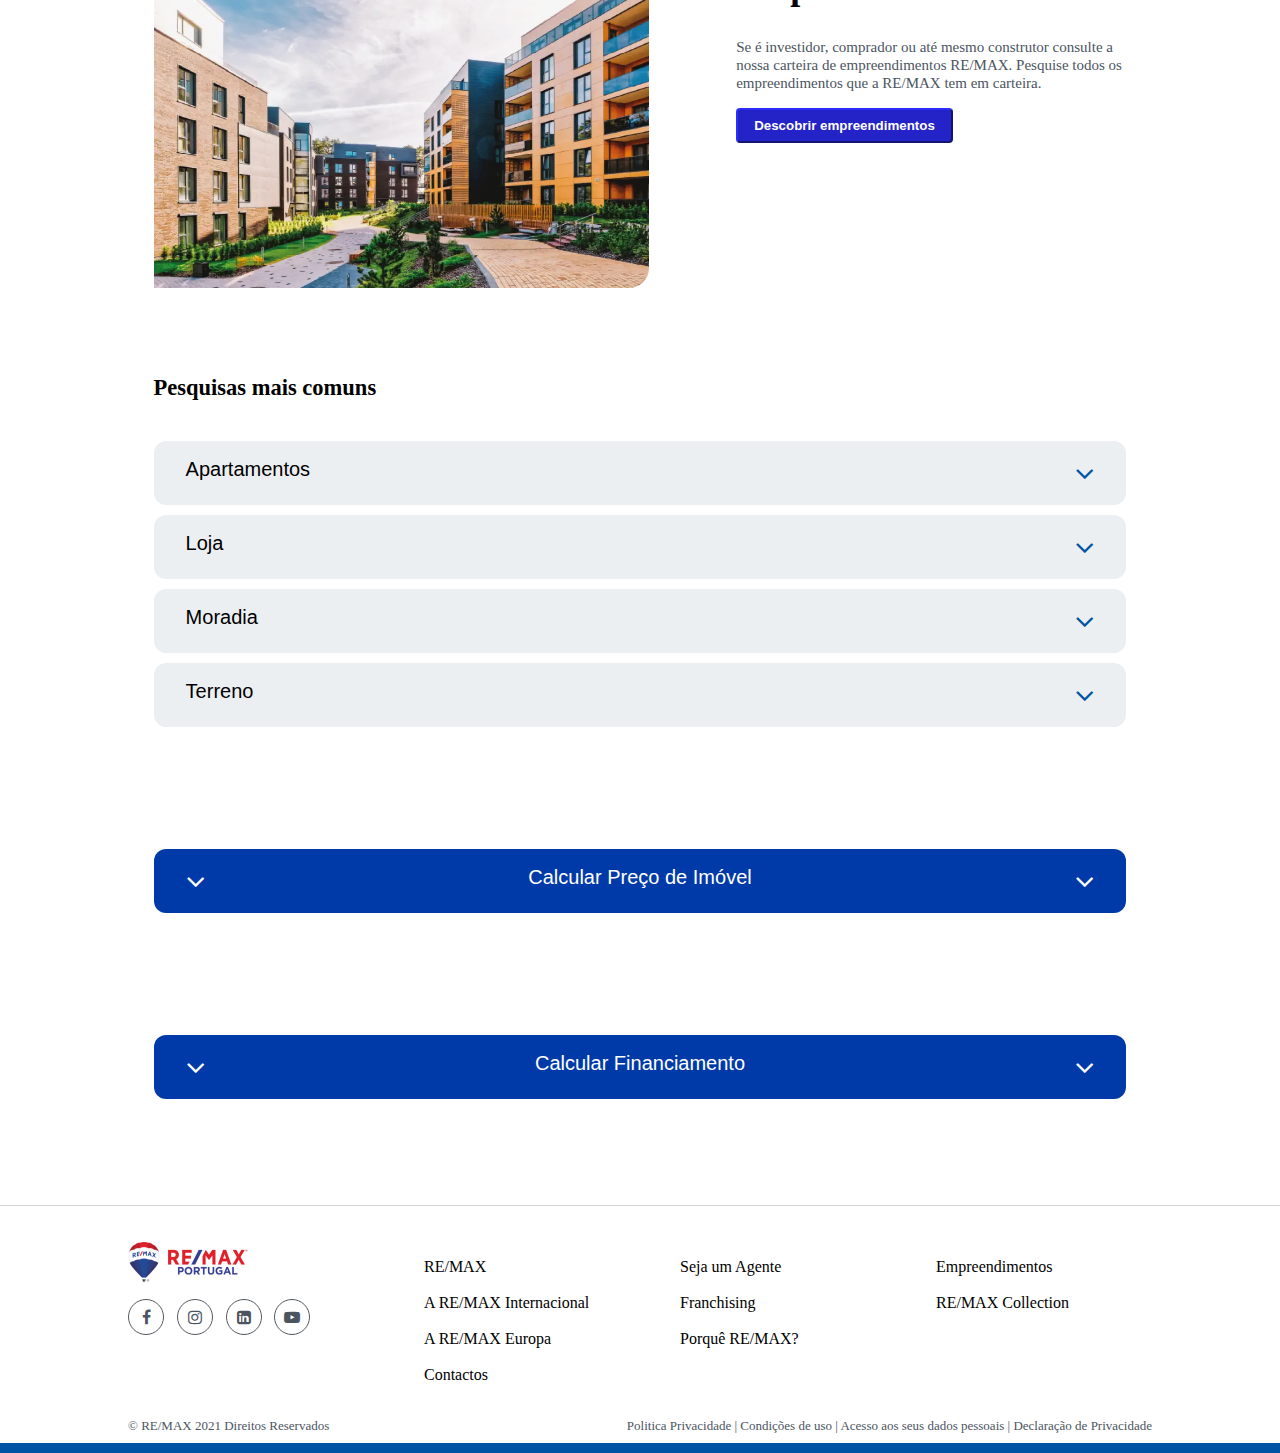
==== commit 1be8bb3e: "Final" ====
--- a/index.html
+++ b/index.html
@@ -80,7 +80,7 @@
 
     <div class="menus">
         <div class="menu2"> 
-            <span class="titulo">Novidades</span>
+            <span class="titulo1">Novidades</span>
             <a href="vertodos.html" style="text-decoration: none;">Ver Todos</a>
             <div class="newsver">
                 <span classe="setas">
@@ -218,8 +218,8 @@
     </div>
 
     <div class="menus">
-        <div class="menu"> 
-            <span class="titulo">RE/MAX Collection</span>
+        <div class="menu2"> 
+            <span class="titulo1">RE/MAX Collection</span>
             <a href="vertodos.html" style="text-decoration: none;">Ver Todos</a>
             <div class="newsver">
                 <span classe="setas">
@@ -360,7 +360,7 @@
 
     <div class="menus">
         <div class="menu2"> 
-            <span class="titulo">Empreendimentos</span>
+            <span class="titulo1">Empreendimentos</span>
             <a href="vertodos.html" style="text-decoration: none;">Ver Todos</a>
             <div class="newsver">
                 <span classe="setas">
--- a/estilos.css
+++ b/estilos.css
@@ -364,33 +364,44 @@
     padding-left: 12%;
     padding-right: 12%;
     width: 76%;
-    padding-top:3% ;
+    padding-top: 64px;
 }
 
 .menu2{
     display: inline;
     font-size: 25px;
 }
+
+    .menu2 a{
+        text-decoration: none;
+        margin-left: 32px;
+        margin-bottom: 1.5px;
+        color: #003aa8;
+        font-size: 15px;
+        font-weight: 700;
+    }
     
-.titulo{
+.titulo1{
     color:black;
-    font-size: 25px;
-    font-weight:lighter;
     text-align: left;
     margin: 0;
+    font-size: 24px;
+    font-weight: lighter;
+    margin-left: 10px;
 }
 
 .newsver{font-size: 15px;
     position: relative;
     padding-top: 1%;
     float: right;
-    display: flex;}
-
-
+    display: flex;
+    cursor: pointer;
+}
 
     .slide {
         display: flex;
-        margin: 30px 0;
+        margin-top: 0;
+        margin-bottom: 0;
         overflow: hidden;
     }
     
@@ -494,29 +505,6 @@
                         margin: 0 3px;
                     }
     
-                    
-
-
-
-
-
-
-
-
-
-
-
-
-
-
-
-           
- 
-
-
-
-
-
 
 /*************************
 Concelhos mais procurados
@@ -1149,7 +1137,7 @@
     #parte2{
         position:absolute;
         left: 0px;
-        height: 20%;
+        height: 100%;
         width: 320px;
         top: 70px;
         background-color:white;
@@ -1209,7 +1197,7 @@
 
 
     /*******************
-    Novidades - Casas
+    Responsive Novidades - Casas
     *******************/
     .menus{
         padding-left: 2%;
@@ -1218,12 +1206,22 @@
         padding-top:3% ;
     }
 
+    .menu2 a{
+        margin-left: 20px;
+}
+
+    .item_slide {
+        margin: 0 5px;
+    }
+
     .local{
         display: block;
+        padding: 0;
     }
 
     .detalhes {
         display: block;
+        padding: 0;
     }
 
     /*************************
